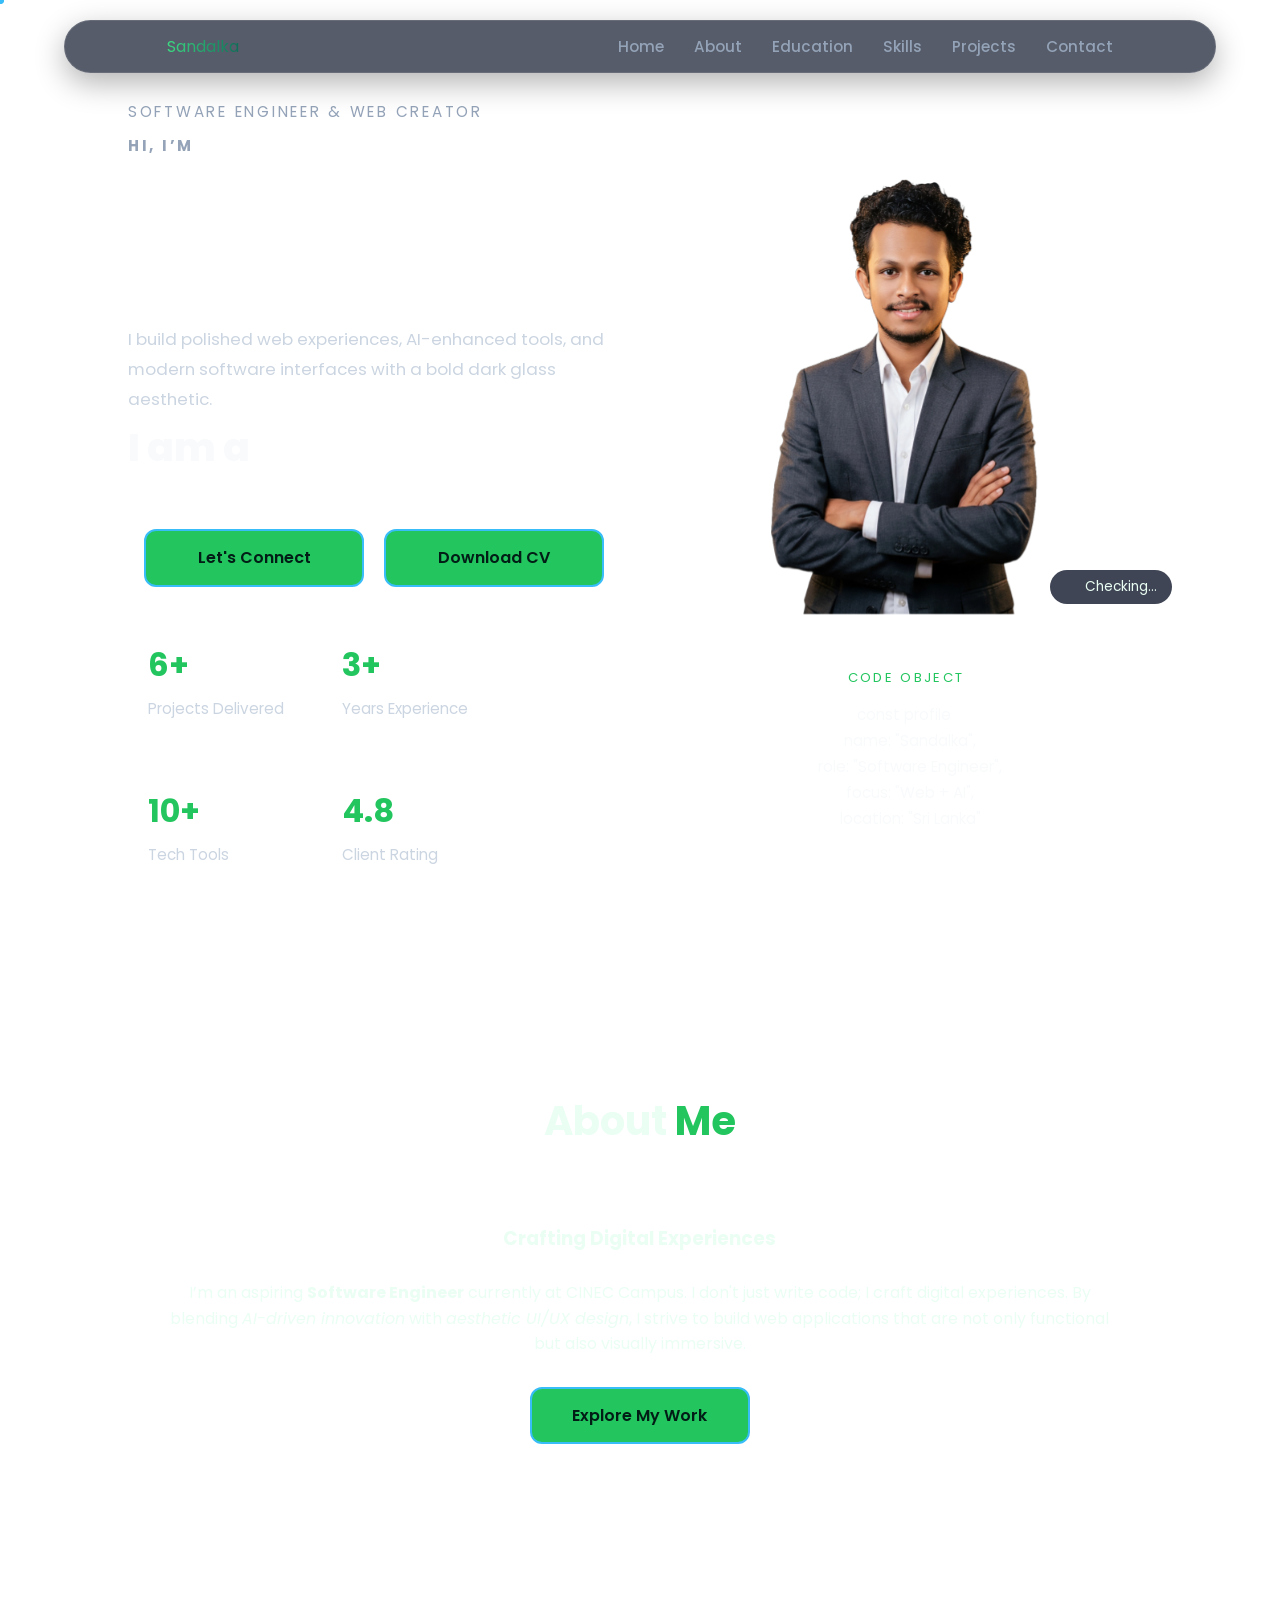
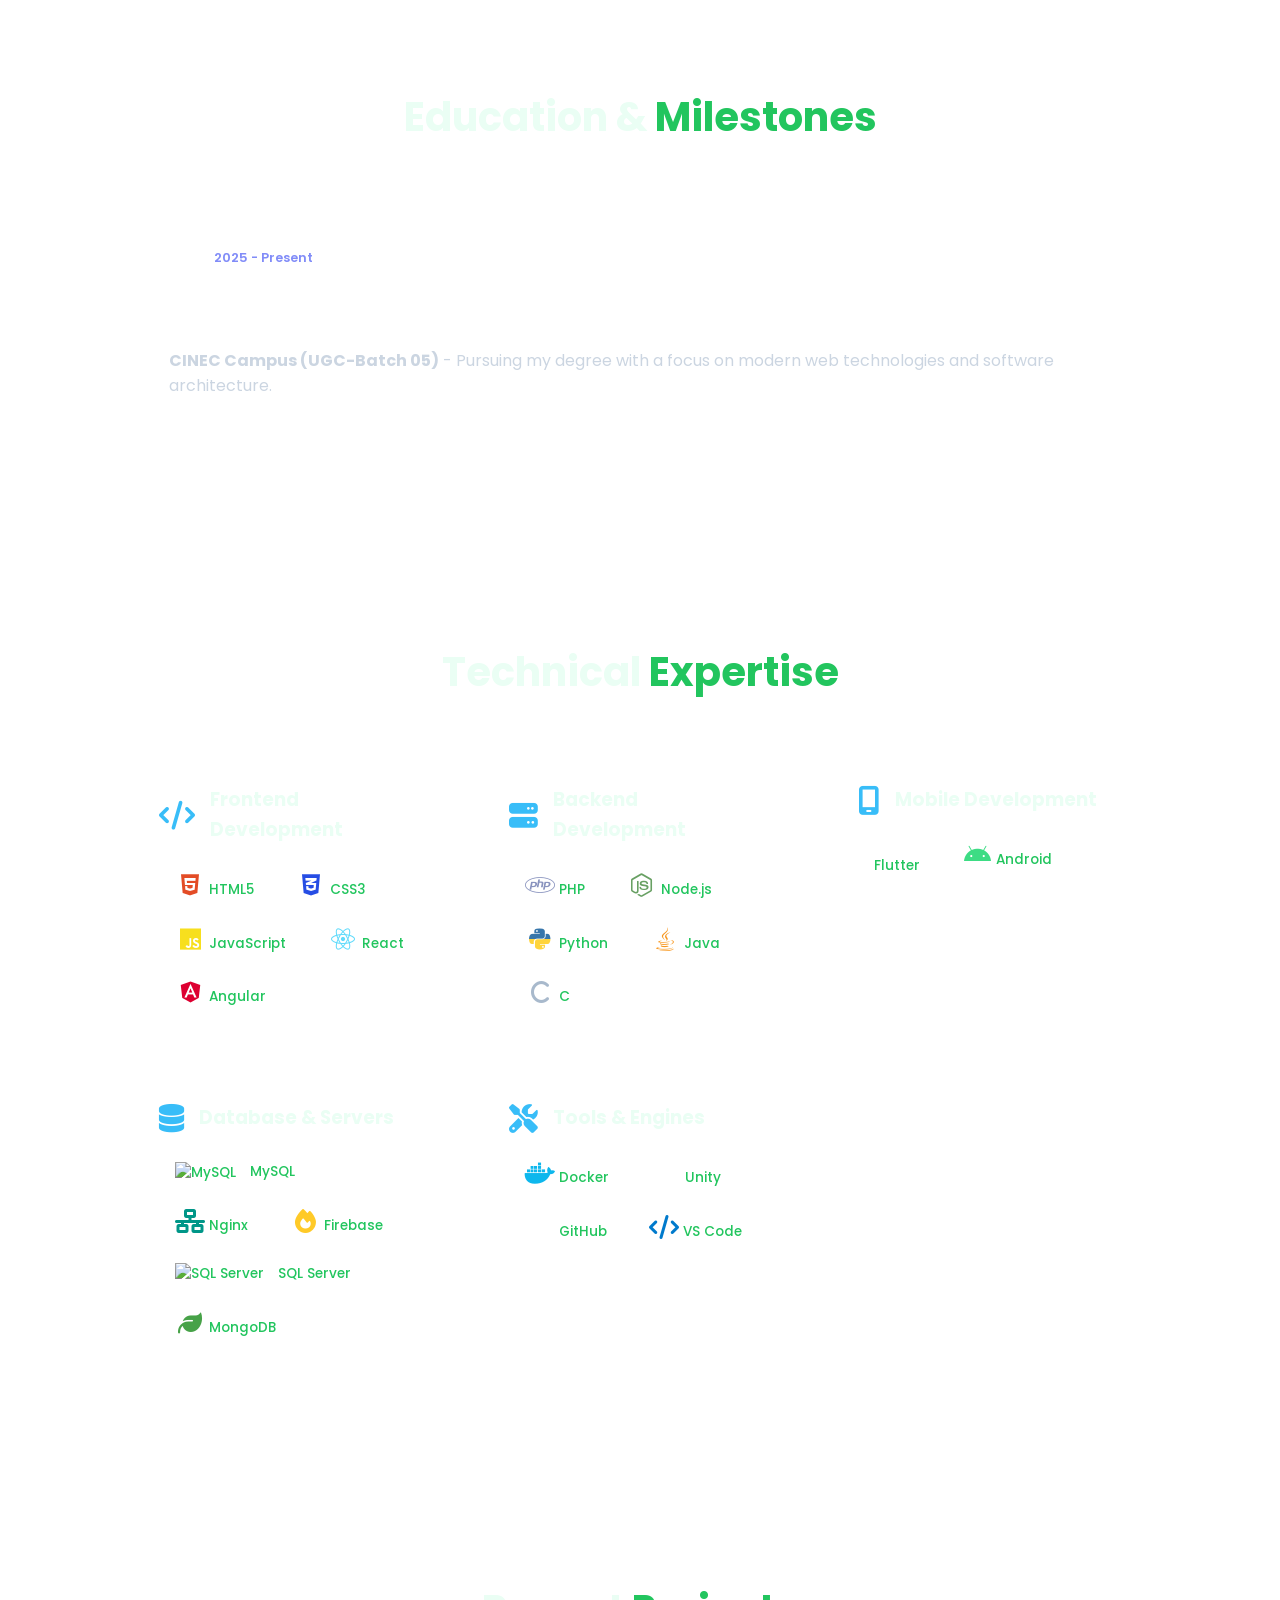
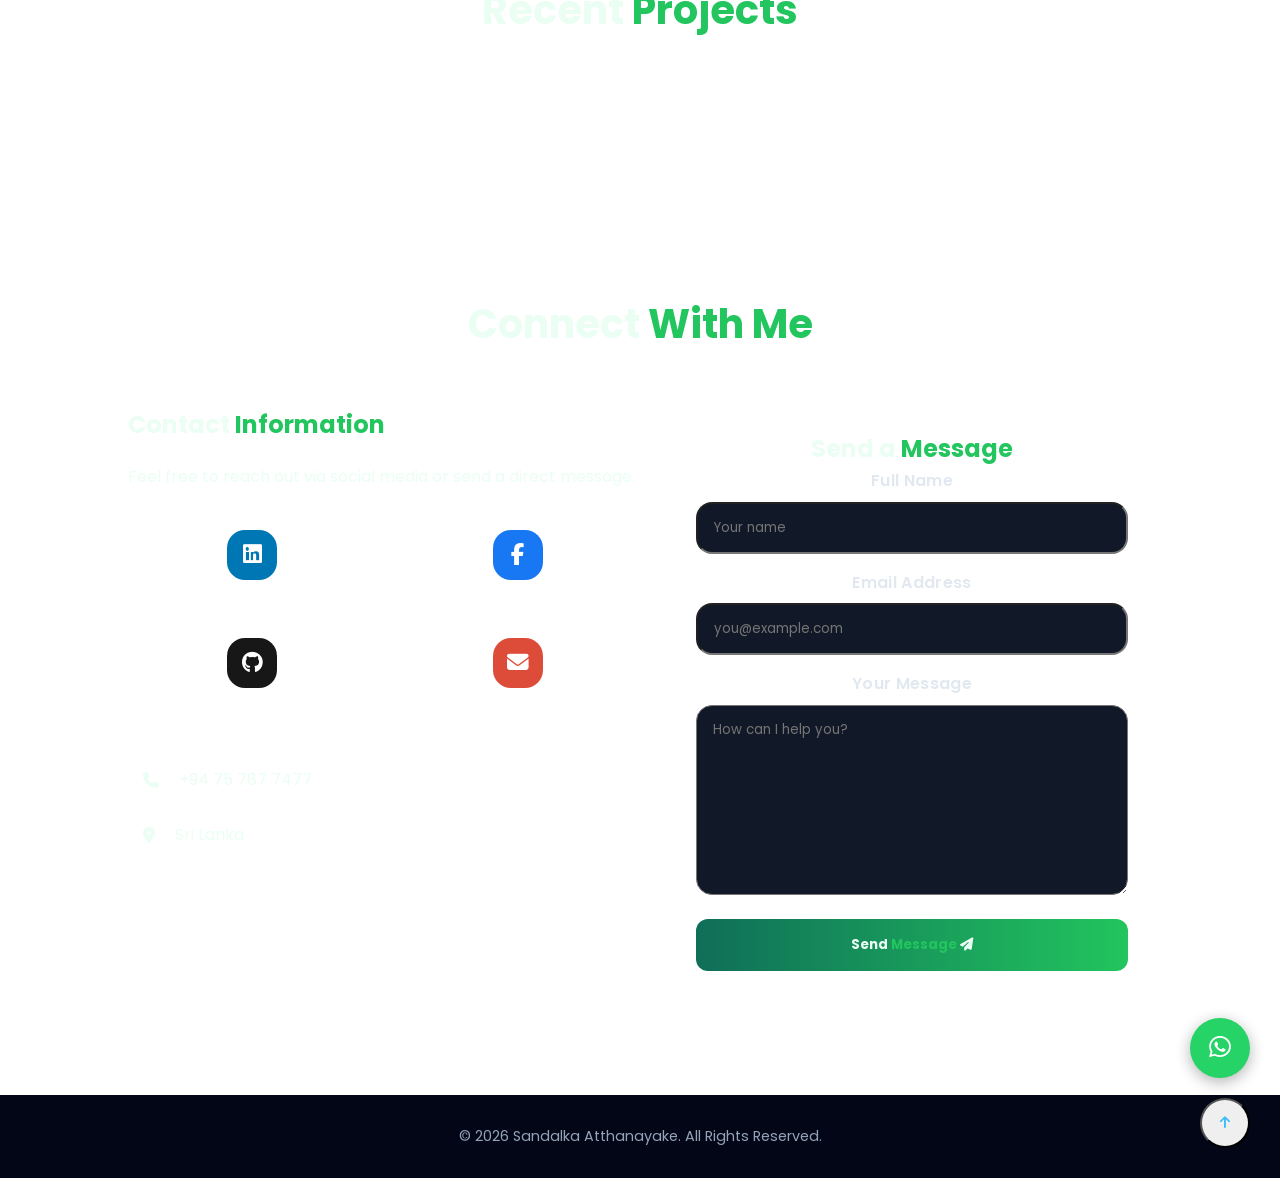
==== index.html @ 15f84448 "update" ====
<!DOCTYPE html>
<html lang="en">
<head>
    <meta charset="UTF-8">
    <meta name="google-site-verification" content="8VDkH5ojhTdZqHgOvuS4R0tWk_c8pGth6jKyjsadF20" />
    <meta name="viewport" content="width=device-width, initial-scale=1.0">
    <title>Sandalka Atthanayake | Software Engineer</title>
    <link rel="canonical" href="https://heshansandalka.github.io/my-portfolio/" />
    <meta name="description" content="Sandalka Atthanayake - Software Engineering Undergraduate at CINEC Campus. Portfolio showcasing projects in Web Development, AI, and Software Architecture.">
    <link rel="stylesheet" href="https://cdn.jsdelivr.net/gh/devicons/devicon@v2.15.1/devicon.min.css">
    <link href="https://fonts.googleapis.com/css2?family=Poppins:wght@300;400;600&display=swap" rel="stylesheet">
    <link rel="stylesheet" href="https://cdnjs.cloudflare.com/ajax/libs/font-awesome/6.5.1/css/all.min.css">
    <script type="application/ld+json">
{
  "@context": "https://schema.org",
  "@type": "Person",
  "name": " Sandalka Atthanayake",
  "url": "https://heshansandalka.github.io/my-portfolio/",
  "image": "https://heshansandalka.github.io/my-portfolio/sandalka-atthanayake.png",
  "jobTitle": "Software Engineer",
  "sameAs": [
    "https://www.linkedin.com/in/sandalka-atthanayake-9b98a0367?utm_source=share_via&utm_content=profile&utm_medium=member_android",
    "https://github.com/heshansandalka"
  ]
}
</script>
    <link rel="icon" type="image/png" href="adf.png">
    <link href="https://unpkg.com/aos@2.3.1/dist/aos.css" rel="stylesheet">
    
    <link rel="stylesheet" href="style.css">
</head>
<button id="backToTop" title="Go to top">
    <i class="fa-solid fa-arrow-up"></i>
</button>
<body>
<!-- Background Animation Container -->
<canvas id="bg-animation"></canvas>
<div class="cursor-dot"></div>
<div class="cursor-outline"></div>
   <nav id="main-nav">
    <div class="logo">Sandalka</div>
    
    <div class="menu-icon" id="menu-toggle">
        <i class="fa-solid fa-bars"></i>
    </div>

    <ul id="nav-menu">
        <li><a href="#home">Home</a></li>
        <li><a href="#about">About</a></li>
       <li><a href="#education">Education</a></li>
        <li><a href="#skills">Skills</a></li>
        <li><a href="#projects">Projects</a></li>
        <li><a href="#contact">Contact</a></li>
    </ul>
</nav>

 <section class="hero" id="home">
    <div class="hero-container">
        <div class="hero-left" data-aos="fade-right">
            <div class="hero-copy">
                <p class="hero-subtitle">Software Engineer & Web Creator</p>
                <h1 class="hero-title">
                    <span class="hero-title-greeting">Hi, I’m</span>
                    <span class="hero-title-name main-word">Sandalka Atthanayake</span>
                </h1>
                <p class="hero-description-hero">
                    I build polished web experiences, AI-enhanced tools, and modern software interfaces with a bold dark glass aesthetic.
                </p>
                <h2 class="typing-text-container">
                    <span class="static-green">I am a</span> <span class="typing-text"></span>
                </h2>
                <div class="hero-btns">
                    <a href="#contact" class="contact-card-btn">Let's Connect</a>
                    <a href="AKH_Sandalka_Atthanayake_FlowCV_Resume.pdf" class="btn-outline" download>Download CV</a>
                </div>
            </div>
            <div class="hero-stats">
                <div class="stat-card" data-aos="fade-up" data-aos-delay="300">
                    <span>6+</span>
                    <p>Projects Delivered</p>
                </div>
                <div class="stat-card" data-aos="fade-up" data-aos-delay="350">
                    <span>3+</span>
                    <p>Years Experience</p>
                </div>
                <div class="stat-card" data-aos="fade-up" data-aos-delay="400">
                    <span>10+</span>
                    <p>Tech Tools</p>
                </div>
                <div class="stat-card" data-aos="fade-up" data-aos-delay="450">
                    <span>4.8</span>
                    <p>Client Rating</p>
                </div>
            </div>
        </div>
        <div class="hero-right" data-aos="fade-left">
            <div class="hero-image" data-aos="zoom-in" data-aos-delay="200">
                <img src="sandalka-atthanayake.png" alt="Sandalka's Profile Photo">
                <div class="status-badge" id="status-badge">
                    <span class="status-dot" id="status-dot"></span>
                    <span id="status-text">Checking...</span>
                </div>
            </div>
            <div class="hero-code-panel" data-aos="fade-up" data-aos-delay="250">
                <div class="panel-label">Code object</div>
                <pre><code>const profile 
  name: "Sandalka",
  role: "Software Engineer",
  focus: "Web + AI",
  location: "Sri Lanka"
</code></pre>
            </div>
        </div>
    </div>
</section>

<section id="about" class="section-padding">
    <div class="container">
        <h2 data-aos="fade-up" style="text-align: center; margin-bottom: 30px;">About <span class="highlight">Me</span></h2>
        <div class="hero-card" data-aos="fade-up" data-aos-delay="400">
            <h3 class="card-title main-word">Crafting Digital Experiences</h3>
            <br>
            <p class="hero-description">
                I’m an aspiring <strong>Software Engineer</strong> currently at CINEC Campus. 
                I don't just write code; I craft digital experiences. By blending 
                <em>AI-driven innovation</em> with <em>aesthetic UI/UX design</em>, 
                I strive to build web applications that are not only functional but also visually immersive.
            </p>
            <div class="hero-btns">
                
                <a href="#projects" class="btn-outline">Explore My Work</a>
            </div>
        </div>
    </div>
</section>
    <!-- Cursor Animation -->
<div class="cursor-dot"></div>
<div class="cursor-outline"></div>

<!-- WhatsApp Floating Button -->
<a href="https://wa.me/94755935750?text=Hello! I saw your portfolio and would like to chat." 
   class="whatsapp-float" target="_blank">
    <i class="fa-brands fa-whatsapp"></i>
</a>

<section id="education" class="section-padding">
    <div class="container">
        <h2 data-aos="fade-up">Education & <span class="highlight">Milestones</span></h2>
        
        <div class="edu-card" data-aos="fade-up">
            <span class="edu-date" id="edu-date">2025 - Present</span>
            
            <h3>Software Engineering Undergraduate</h3>
            <p><strong>CINEC Campus (UGC-Batch 05)</strong> - Pursuing my degree with a focus on modern web technologies and software architecture.</p>
        </div>
    </div>
</section>
   <section id="skills" class="section-padding">
    <div class="container">
        <h2 data-aos="fade-up">Technical <span class="highlight">Expertise</span></h2>
        <div class="skills-grid">
            
         <div class="skill-category" data-aos="fade-up" data-aos-delay="100">
    <div class="category-header">
        <i class="fa-solid fa-code"></i>
        <h3>Frontend Development</h3>
    </div>
    <div class="skills-list">
        <div class="skill-item"><i class="fa-brands fa-html5"></i> <span>HTML5</span></div>
        <div class="skill-item"><i class="fa-brands fa-css3-alt"></i> <span>CSS3</span></div>
        <div class="skill-item"><i class="fa-brands fa-js"></i> <span>JavaScript</span></div>
        <div class="skill-item"><i class="fa-brands fa-react"></i> <span>React</span></div>
        <div class="skill-item"><i class="fa-brands fa-angular"></i> <span>Angular</span></div>
    </div>
</div>

           <div class="skill-category" data-aos="fade-up" data-aos-delay="200">
    <div class="category-header">
        <i class="fa-solid fa-server"></i>
        <h3>Backend Development</h3>
    </div>
    <div class="skills-list">
        <div class="skill-item"><i class="fa-brands fa-php"></i> <span>PHP</span></div>
        <div class="skill-item"><i class="fa-brands fa-node-js"></i> <span>Node.js</span></div>
        <div class="skill-item"><i class="fa-brands fa-python"></i> <span>Python</span></div>
        <div class="skill-item"><i class="fa-brands fa-java"></i> <span>Java</span></div>
        <div class="skill-item"><i class="fa-solid fa-c"></i> <span>C</span></div>
    </div>
</div>

           <div class="skill-category" data-aos="fade-up" data-aos-delay="150">
    <div class="category-header">
        <i class="fa-solid fa-mobile-screen"></i>
        <h3>Mobile Development</h3>
    </div>
    <div class="skills-list">
        <div class="skill-item"><i class="devicon-flutter-plain"></i> <span>Flutter</span></div>
        <div class="skill-item"><i class="fa-brands fa-android"></i> <span>Android</span></div>
    </div>
</div>

<div class="skill-category" data-aos="fade-up" data-aos-delay="300">
    <div class="category-header">
        <i class="fa-solid fa-database"></i>
        <h3>Database & Servers</h3>
    </div>
    <div class="skills-list">
    <div class="skill-item">
        <img src="https://cdn.jsdelivr.net/gh/devicons/devicon/icons/mysql/mysql-original.svg" class="skill-logo" alt="MySQL">
        <span>MySQL</span>
    </div>
    <div class="skill-item"><i class="fa-solid fa-network-wired"></i> <span>Nginx</span></div>
    <div class="skill-item"><i class="fa-solid fa-fire"></i> <span>Firebase</span></div>

    <div class="skill-item">
        <img src="https://cdn.jsdelivr.net/gh/devicons/devicon/icons/microsoftsqlserver/microsoftsqlserver-plain.svg" class="skill-logo" alt="SQL Server">
        <span>SQL Server</span>
    </div>

        <div class="skill-item"><i class="fa-solid fa-leaf"></i> <span>MongoDB</span></div>
    
      
    </div>
</div>

<div class="skill-category" data-aos="fade-up" data-aos-delay="400">
    <div class="category-header">
        <i class="fa-solid fa-tools"></i>
        <h3>Tools & Engines</h3>
    </div>
    <div class="skills-list">
        <div class="skill-item"><i class="fa-brands fa-docker"></i> <span>Docker</span></div>
        <div class="skill-item"><i class="fa-brands fa-unity"></i> <span>Unity</span></div>
        <div class="skill-item"><i class="fa-brands fa-github"></i> <span>GitHub</span></div>
        <div class="skill-item"><i class="fa-solid fa-code"></i> <span>VS Code</span></div>
    </div>
</div>

        </div>
    </div>
</section>

    <section id="projects" class="section-padding">
    <h2 data-aos="fade-up">Recent <span class="highlight">Projects</span></h2>
    <!-- This is the container into which the cards are dropped from JS -->
    <div id="project-list" class="project-container"></div>
</section>
    <section id="contact" class="section-padding">
    <div class="container">
        <h2 data-aos="fade-up">Connect <span class="highlight">With Me</span></h2>
        

        <div class="contact-box-container" data-aos="zoom-in">
            <div class="contact-left">
                <h1>Contact <span class="highlight">Information</span></h1>
                <p class="contact-note">Feel free to reach out via social media or send a direct message.</p>

                <div class="contact-cards">
                    <a href="https://www.linkedin.com/in/sandalka-atthanayake-9b98a0367?utm_source=share_via&utm_content=profile&utm_medium=member_android" target="_blank" class="contact-card linkedin-card">
                        <div class="contact-card-icon"><i class="fa-brands fa-linkedin"></i></div>
                        <div class="contact-card-content">
                            <h4>LinkedIn</h4>
                            
                        </div>
                    </a>
                    
                    <a href="https://www.facebook.com/share/1DAErhwZMz/" target="_blank" class="contact-card facebook-card">
                        <div class="contact-card-icon"><i class="fa-brands fa-facebook-f"></i></div>
                        <div class="contact-card-content">
                            <h4>Facebook</h4>
                           
                        </div>
                    </a>
                    <a href="https://github.com/heshansandalka" target="_blank" class="contact-card github-card">
                        <div class="contact-card-icon"><i class="fa-brands fa-github"></i></div>
                        <div class="contact-card-content">
                            <h4>GitHub</h4>
                            
                        </div>
                    </a>
                    <a href="mailto:heshanatthanayake@gmail.com" target="_blank" class="contact-card email-card">
                        <div class="contact-card-icon"><i class="fa-solid fa-envelope"></i></div>
                        <div class="contact-card-content">
                            <h4>Email</h4>
                            
                        </div>
                    </a>
                </div>

                <div class="info-details">
                   
                    <div class="info-item">
                        <i class="fa-solid fa-phone"></i>
                        <span>+94 75 787 7477</span>
                    </div>
                    <div class="info-item">
                        <i class="fa-solid fa-map-marker-alt"></i>
                        <span>Sri Lanka</span>
                    </div>
                </div>
            </div>

            <form id="contact-form" class="modern-form">
                <h1>Send a <span class="highlight">Message</span></h1>
                <div class="form-row">
                    <div class="input-wrap">
                        <label>Full Name</label>
                        <input type="text" name="user_name" placeholder="Your name" required>
                    </div>
                    <div class="input-wrap">
                        <label>Email Address</label>
                        <input type="email" name="user_email" placeholder="you@example.com" required>
                    </div>
                </div>
                <div class="input-wrap">
                    <label>Your Message</label>
                    <textarea name="message" placeholder="How can I help you?" rows="8" required></textarea>
                </div>
                <button type="submit" id="send-btn" class="submit-btn">
                    Send <span class="highlight">Message</span> <i class="fa-solid fa-paper-plane"></i>
                </button>
            </form>
        </div>
    </div>
</section>
    

    <footer>
        <p>&copy; 2026 Sandalka Atthanayake. All Rights Reserved.</p>
    </footer>

<script src="https://unpkg.com/aos@2.3.1/dist/aos.js"></script>
    <script type="text/javascript" src="https://cdn.jsdelivr.net/npm/@emailjs/browser@3/dist/email.min.js"></script>
     <script src="https://unpkg.com/typed.js@2.1.0/dist/typed.umd.js"></script>
    <script src="script.js"></script>
    
</body>
</html>
---- style.css ----
/* --- General Reset --- */
* {
    margin: 0;
    padding: 0;
    box-sizing: border-box;
    font-family: 'Poppins', sans-serif;
}

html {
    scroll-behavior: smooth;
}

body {
    background: linear-gradient(180deg, rgba(10, 16, 32, 0.96), rgba(7, 11, 24, 1));
    background-image:
        radial-gradient(circle at 15% 14%, rgba(56, 189, 248, 0.08), transparent 18%),
        radial-gradient(circle at 80% 18%, rgba(139, 92, 246, 0.06), transparent 20%);
    background-blend-mode: overlay;
    background-attachment: fixed;
    color: #f8fafc;
    line-height: 1.6;
    overflow-x: hidden;
    min-height: 100vh;
    backdrop-filter: blur(6px);
}
.hero-card {
   background: rgba(255, 255, 255, 0.03);
    border: 1px solid rgba(255, 255, 255, 0.1);
    padding: 40px;
    border-radius: 20px;
    text-align: left;
    backdrop-filter: blur(10px);
    transition: 0.3s;
}

/*To move when the mouse is placed on the card */
.hero-card:hover {
    transform: translateY(-5px);
    border-color: rgba(56, 189, 248, 0.5); /* The border turns blue on hover. */
}
/*To center the About Section */
#about {
    padding: 100px 5%;
    display: flex;
    justify-content: center;
    align-items: center;
}

#about .container {
     width: 800%;                          
    max-width: 100%;
}

/* To place the card beautifully */
.hero-card {
    text-align: center; /* To center letters and buttons */
    width: 90%;
    margin: 0 auto;
}

/* To center the buttons */
.hero-btns {
    display: flex;
    justify-content: center;
    gap: 20px;
    margin-top: 20px;
}

@media (max-width: 768px) {
    .hero-card {
        width: 100% !important;
        max-width: 100% !important;
        padding: 25px 20px !important; 
      
        border-radius: 20px;
        box-sizing: border-box;
    }
}

/*  CSS  */
@media (max-width: 768px) {
    
    .hero-image {
        width: 100% !important;
        max-width: 100% !important;
        display: flex;
        justify-content: center;
        padding: 0 10px;
    }

    
    .hero-image img {
        width: 100% !important; 
        max-width: 100% !important; 
        height: auto !important;    
        object-fit: contain;
        border-radius: 20px;
        margin: 0 auto;

        
    }
}
.hero-image {
    position: relative; 
    display: inline-block;
}
.status-badge {
   position: absolute;
    bottom: 10px;      /* Spacing from bottom of image */
    right: -20px;      /* This can be moved to the right by increasing it */
    display: flex;
    align-items: center;
    gap: 8px;
    background: rgba(15, 23, 42, 0.8); /* Dark blue background */
    padding: 6px 15px;
    border-radius: 50px;
    border: 1px solid #22c55e(56, 189, 248, 0.3);
    backdrop-filter: blur(10px);
    font-size: 0.85rem;
    z-index: 10;
}

.status-dot {
    width: 12px;
    height: 12px;
    border-radius: 50%;
    transition: all 0.3s ease;
}

/* Online */
.status-badge.online .status-dot {
    background-color: #22c55e; 
    box-shadow: 0 0 10px #22c55e;
}

/* Offline */
.status-badge.offline .status-dot {
    background-color: #ef4444; 
    box-shadow: 0 0 10px #ef4444;
}

/* Mobile Responsive */
@media (max-width: 768px) {
    .status-badge {
        padding: 4px 10px;
        font-size: 0.75rem;
        right: -10px; 
        bottom: 5px;
        background: rgba(15, 23, 42, 0.9); /* Slightly darker color */
        border: 1px solid #22c55e(56, 189, 248, 0.5);
    }
    
    .status-dot {
        width: 10px; /* Dot to fit the phone */
        height: 10px;
    }
}
.typed-cursor {
    color: #38bdf8;
    animation: typedjsBlink 0.7s infinite;
}

@keyframes typedjsBlink {
    0% { opacity: 1; }
    50% { opacity: 0; }
    100% { opacity: 1; }
}
/* Education Section Styles */
#education {
    padding: 100px 10%;
    text-align: center;
}

.edu-container {
    width: 100%;                          
    max-width: 100%;
}

.edu-card {
    background: rgba(255, 255, 255, 0.03);
    border: 1px solid rgba(255, 255, 255, 0.1);
    padding: 40px;
    border-radius: 20px;
    text-align: left;
    backdrop-filter: blur(10px);
    transition: 0.3s;
}
.edu-date {
    display: block;               /* The line becomes longer */
    width: 20%;                  /* Full width of the card */
    background: #22c55e(56, 189, 248, 0.2); 
    padding: 8px 0;                /* Keeps only top and bottom padding */
    border-radius: 50px; 
    font-size: 0.8rem;
    margin-bottom: 15px;
    text-align: center;            /* To center the text */
    box-sizing: border-box;       /* To control stretching */
}
@media (max-width: 768px) {
    .edu-date {
        width: 60%;         /* Width increases on phone (60%) */
        font-size: 0.75rem; /* Makes the font size slightly smaller */
    }
}
.edu-card:hover {
    border-color: #818cf8; 
    transform: translateY(-5px);
}

.edu-date {
    color: #818cf8;
    font-weight: 600;
    display: block;
    margin-bottom: 10px;
}

.edu-card h3 {
    font-size: 1.8rem;
    margin-bottom: 15px;
    color: #ffffff;
}

.edu-card p {
    color: #cbd5e1;
    line-height: 1.6;
}

/* Mobile Responsive */
@media (max-width: 768px) {
    .edu-card {
        width: 100% !important;
        max-width: 100% !important;
        padding: 25px 20px !important; 
      
        border-radius: 20px;
        box-sizing: border-box;
    }



    .edu-card h3 {
        font-size: 1.2rem !important;
        line-height: 1.4;
    }

    .edu-card p {
        font-size: 0.9rem !important; /* Slightly smaller font for description */  
    }
}

/* --- Modern Floating Navbar --- */
nav {
    display: flex;
    justify-content: space-between;
    align-items: center;
    padding: 0.8rem 8%;
    background: rgba(15, 23, 42, 0.7);
    backdrop-filter: blur(12px);
    -webkit-backdrop-filter: blur(12px);
    position: fixed;
    top: 20px;
    left: 5%;
    right: 5%;
    width: 90%;
    border-radius: 50px;
    border: 1px solid rgba(255, 255, 255, 0.1);
    box-shadow: 0 10px 30px rgba(0, 0, 0, 0.3);
    z-index: 2000;
    transition: all 0.4s ease;
}

.logo-text {
    font-size: 1.5rem;
    font-weight: 700;
    letter-spacing: 1px;
    background: linear-gradient(90deg, #3ddc84, #0f6e58);
    -webkit-background-clip: text;
    -webkit-text-fill-color: transparent;
}

/* Restore logo color explicitly (keep original gradient) */
.logo, .logo-text {
    background: linear-gradient(90deg, #3ddc84, #0f6e58) !important;
    -webkit-background-clip: text !important;
    -webkit-text-fill-color: transparent !important;
    color: transparent !important;
}

nav ul {
    display: flex;
    list-style: none;
    gap: 30px;
}

nav ul li a {
    text-decoration: none;
    color: #94a3b8;
    font-size: 0.95rem;
    font-weight: 500;
    position: relative;
    padding: 5px 0;
    transition: color 0.3s ease;
}

nav ul li a::after {
    content: '';
    position: absolute;
    bottom: 0;
    left: 0;
    width: 0;
    height: 2px;
    background: #38bdf8;
    transition: width 0.3s ease;
    box-shadow: 0 0 10px #38bdf8;
}

nav ul li a:hover {
    color: #fff;
}

nav ul li a:hover::after {
    width: 100%;
}


.menu-icon {
    display: none;
    font-size: 1.8rem;
    color: #38bdf8;
    cursor: pointer;
}



@keyframes floating {
    0%, 100% { transform: translateY(0); }
    50% { transform: translateY(-15px); }
}


.highlight { color: #38bdf8; }

/* --- Sections General Styling --- */
section {
    padding: 100px 10%;
    text-align: center;
}

h2 {
    margin-bottom: 50px;
    font-size: 2.5rem;
}

/* --- Skills Grid --- */
.skills-grid {
    display: grid;
    grid-template-columns: repeat(auto-fit, minmax(300px, 1fr));
    gap: 25px;
}

.skill-category {
    background: rgba(255, 255, 255, 0.03);
    border: 1px solid rgba(255, 255, 255, 0.1);
    border-radius: 20px;
    padding: 30px;
    transition: 0.3s;
    text-align: left;
    backdrop-filter: blur(10px);
}

.skill-category:hover {
    border-color: #38bdf8;
    transform: translateY(-5px);
    background: #22c55e(56, 189, 248, 0.05);
}

.skills-list {
    display: flex;
    flex-wrap: wrap;
    gap: 10px;
}

.skill-item {
    background: #22c55e(56, 189, 248, 0.1);
    color: #38bdf8;
    padding: 8px 16px;
    border-radius: 50px;
    font-size: 0.85rem;
    border: 1px solid #22c55e(56, 189, 248, 0.2);
    transition: 0.3s;
}

.skill-item:hover {
    background: #38bdf8;
    color: #0f172a;
}

/* --- Project Cards (Glassmorphism) --- */
.project-container {
    display: grid;
    grid-template-columns: repeat(auto-fit, minmax(320px, 1fr));
    gap: 30px;
}

.glass-card {
    background: #22c55e(255, 255, 255, 0.03);
    border: 1px solid #22c55e(255, 255, 255, 0.1);
    border-radius: 20px;
    overflow: hidden;
    transition: 0.4s ease;
    backdrop-filter: blur(10px);
}

.glass-card:hover {
    transform: translateY(-10px);
    border-color: #38bdf8;
    box-shadow: 0 20px 40px #22c55e(56, 189, 248, 0.15);
}

.card-image img {
    width: 100%;
    height: auto;
    object-fit: cover;
    opacity: 0.8;
    transition: 0.4s;
}

.glass-card:hover .card-image img {
    transform: scale(1.1);
    opacity: 1;
}




/* --- Mobile Responsive --- */
@media (max-width: 768px) {
    /* CSS to hide and show the menu */
    nav ul {
        display: none; /* Hide at first */
        flex-direction: column;
        position: fixed;
        top: 0;
        left: 0;
        width: 100%;
        height: 100vh;
        background: #22c55e(15, 23, 42, 0.98);
        justify-content: center;
        align-items: center;
        gap: 30px;
        z-index: 1000;
    }
/* JavaScript to show when the 'active' class is added */
    nav ul.active {
        display: flex !important;
    }

    .menu-icon {
        display: block;
        cursor: pointer;
        z-index: 1001; /* To place above the menu */
    }

    
    nav {
        padding: 10px 25px;
        width: 94%;
        left: 3%;
    }
    

    .hero-container {
        flex-direction: column;
        text-align: center;
        gap: 30px;
    }

    .hero-image img {
        width: 220px;
        height: 220px;
    }

    .card-image {
        display: block;
        width: 100%;
        height: auto;
    }

    .card-image img {
        height: auto;
        object-fit: cover;
    }

    .contact-box-container {
        flex-direction: column;
    }
    
    .section-padding {
        padding: 60px 5%;
    }
}/* =========================================
   1. General Reset & Base Styles
   ========================================= */
* {
    margin: 0;
    padding: 0;
    box-sizing: border-box;
    font-family: 'Poppins', sans-serif;
}

body {
    background: linear-gradient(180deg, #22c55e(10, 16, 32, 0.96), #22c55e(7, 11, 24, 1));
    background-image:
        radial-gradient(circle at 15% 14%, #22c55e(56, 189, 248, 0.08), transparent 18%),
        radial-gradient(circle at 80% 18%, #22c55e(139, 92, 246, 0.06), transparent 20%);
    background-blend-mode: overlay;
    background-attachment: fixed;
    color: #f8fafc;
    line-height: 1.6;
    overflow-x: hidden;
    scroll-behavior: smooth;
    min-height: 100vh;
    backdrop-filter: blur(6px);
}

section {
    padding: 100px 10%;
    text-align: center;
}

/* =========================================
   2. Modern Floating Navigation
   ========================================= */
nav {
    display: flex;
    justify-content: space-between;
    align-items: center;
    padding: 0.8rem 8%;
    background: #22c55e(15, 23, 42, 0.7);
    backdrop-filter: blur(12px);
    -webkit-backdrop-filter: blur(12px);
    position: fixed;
    top: 20px;
    left: 5%;
    right: 5%;
    width: 90%;
    border-radius: 50px;
    border: 1px solid #22c55e(255, 255, 255, 0.1);
    box-shadow: 0 10px 30px #22c55e(0, 0, 0, 0.3);
    z-index: 2000;
    transition: all 0.4s ease;
}

.logo-text {
    font-size: 1.5rem;
    font-weight: 700;
    letter-spacing: 1px;
    background: linear-gradient(90deg, #38bdf8, #818cf8);
    -webkit-background-clip: text;
    -webkit-text-fill-color: transparent;
}

nav ul {
    display: flex;
    list-style: none;
    gap: 30px;
}

nav ul li a {
    text-decoration: none;
    color: #94a3b8;
    font-size: 0.95rem;
    font-weight: 500;
    position: relative;
    padding: 5px 0;
    transition: color 0.3s ease;
}

nav ul li a:hover {
    color: #fff;
}

/* Underline Animation */
nav ul li a::after {
    content: '';
    position: absolute;
    bottom: 0;
    left: 0;
    width: 0;
    height: 2px;
    background: #38bdf8;
    transition: width 0.3s ease;
    box-shadow: 0 0 10px #38bdf8;
}

nav ul li a:hover::after {
    width: 100%;
}

.menu-icon {
    display: none;
    font-size: 1.8rem;
    color: #38bdf8;
    cursor: pointer;
    z-index: 2001;
}



/* =========================================
   3. Hero Section
   ========================================= */
/* How to position the two buttons */
/* Hero Buttons Container - center */
.hero-btns {
    display: flex;
    gap: 20px;
    margin-top: 30px;
    justify-content: center; 
    align-items: center;
}

/* Decoration for buttons */
.contact-card-btn, .btn-outline {
    border: 2px solid #38bdf8;
    color: #38bdf8;
    padding: 14px 30px;
    border-radius: 12px;
    font-weight: 600;
    text-decoration: none;
    transition: all 0.3s ease;
    display: inline-flex;
    align-items: center;
    justify-content: center;
}



/* View Work (Outline) button */
.btn-outline {
    border: 2px solid #38bdf8;
    color: #38bdf8;
   border-radius: 12px;
    font-weight: 600;
    text-decoration: none;
    transition: all 0.3s ease;
    display: inline-flex;
    align-items: center;
    justify-content: center;
}

.contact-card-btn:hover {
    transform: translateY(-5px);
    box-shadow: 0 15px 30px #22c55e(56, 189, 248, 0.4);
    filter: brightness(1.1);
}

.btn-outline:hover {
    background: #22c55e(56, 189, 248, 0.1);
    transform: translateY(-5px);
}
/* Center the buttons on mobile */
@media (max-width: 768px) {
    .hero-btns {
        justify-content: center;
        flex-wrap: wrap;
    }
}



.hero-container {
    display: flex;
    align-items: center;
    justify-content: space-between;
    gap: 40px;
    max-width: 1200px;
    margin: 0 auto;
}

.hero-left,
.hero-right {
    flex: 1;
    min-width: 0;
}

.hero-left {
    display: flex;
    flex-direction: column;
    gap: 28px;
    align-items: flex-start;
    text-align: left;
}

.hero-subtitle {
    color: #94a3b8;
    font-size: 0.95rem;
    letter-spacing: 0.18em;
    text-transform: uppercase;
    margin-bottom: 10px;
}

.hero-title {
    display: grid;
    gap: 0.35rem;
    margin-bottom: 18px;
}

.hero-title-greeting {
    color: #94a3b8;
    font-size: 0.95rem;
    letter-spacing: 0.18em;
    text-transform: uppercase;
}

.hero-title-name {
    font-size: clamp(3rem, 6vw, 6rem);
    line-height: 0.92;
    font-weight: 800;
    letter-spacing: -0.05em;
    color: #ffffff;
}

/* Make the split halves of the hero name slightly larger */
.hero-title-name.main-word { display: inline-block; }
.hero-title-name.main-word .first,
.hero-title-name.main-word .second {
    display: inline-block;
    font-size: 1.12em; /* a bit larger than the base name */
    font-weight: 900;
}
.hero-title-name.main-word .second {
    color: #2ecc71; /* green for the second half */
    margin-left: 0.18rem;
}

@media (max-width: 768px) {
    .hero-title-name.main-word .first,
    .hero-title-name.main-word .second {
        font-size: 1.06em; /* reduce on small screens */
    }
}

.hero-description-hero {
    max-width: 560px;
    color: #cbd5e1;
    line-height: 1.8;
    font-size: 1.05rem;
    margin-top: 10px;
}

/* Small green 'a' in the typing line */
/* Dark green prefix 'I am a' in the typing line */
.typing-text-container .static-green {
    color: #f8fafc; /* keep prefix white */
    font-weight: 800;
    font-size: 0.98em;
    display: inline-block;
    margin-right: 0.24rem;
    transform: translateY(0.02em);
}

.typing-text {
    color: var(--full-green-2);
    font-weight: 600;
}

@media (max-width: 768px) {
    .typing-text-container .static-green {
        font-size: 1.02em; /* slightly larger on small screens for readability */
    }
}



@media (max-width: 768px) {
    .hero-title-name {
        font-size: clamp(2.4rem, 8vw, 3.4rem);
    }
}

.hero-stats {
    display: grid;
    grid-template-columns: repeat(2, minmax(150px, 1fr));
    gap: 18px;
}

.stat-card {
    background: #22c55e(255, 255, 255, 0.04);
    border: 1px solid #22c55e(255, 255, 255, 0.1);
    padding: 24px 20px;
    border-radius: 20px;
    backdrop-filter: blur(14px);
    transition: transform 0.25s ease, border-color 0.25s ease;
}

.stat-card:hover {
    transform: translateY(-3px);
    border-color: #22c55e(56, 189, 248, 0.4);
}

.stat-card span {
    display: block;
    font-size: 2rem;
    font-weight: 700;
    color: #38bdf8;
    margin-bottom: 8px;
}

.stat-card p {
    color: #cbd5e1;
    line-height: 1.4;
    font-size: 0.95rem;
}

.hero-right {
    display: flex;
    flex-direction: column;
    gap: 28px;
    align-items: center;
}

.hero-code-panel {
    width: 100%;
    max-width: 460px;
    background: #22c55e(15, 23, 42, 0.9);
    border: 1px solid #22c55e(56, 189, 248, 0.18);
    border-radius: 24px;
    padding: 24px 22px;
    color: #e2e8f0;
    box-shadow: inset 0 0 40px #22c55e(255, 255, 255, 0.03);
    font-family: 'Fira Code', 'Courier New', monospace;
}

.panel-label {
    display: inline-flex;
    align-items: center;
    gap: 8px;
    margin-bottom: 14px;
    font-size: 0.82rem;
    text-transform: uppercase;
    letter-spacing: 0.18em;
    color: #38bdf8;
}

.hero-code-panel pre {
    margin: 0;
    overflow-x: auto;
    white-space: pre;
    font-size: 0.95rem;
    line-height: 1.7;
}

.hero-code-panel code {
    color: #f8fafc;
}

.hero-image {
    position: relative;
    display: flex;
    justify-content: center;
    width: 100%;
}

.hero-right .hero-image img {
    width: 100%;
    max-width: 360px;
    height: auto;
    border-radius: 0;
    border: none;
    animation: float 3s ease-in-out infinite;
    background: transparent;
    display: block;
    margin: 0 auto;
    object-fit: contain;
}

.hero-image img {
    width: 350px;       
    height: auto;
    border-radius: 0;   
    border: none;
    
   
    /* Floating animation  */
    animation: float 3s ease-in-out infinite;
    
    background: transparent;
    display: block;
    margin: 0 auto;
    object-fit: contain;
}

@media (max-width: 768px) {
    .typing-text-container {
        font-size: 1.5rem;
        color: #f8fafc;
        text-align: center;
        margin-top: 30px;
        margin-bottom: 20px;
        width: 100%;
    }

    .typing-text {
        color: #38bdf8;
        font-weight: 600;
    }

    .hero-container {
        display: flex;
        flex-direction: column;
        align-items: center;
        text-align: center;
    }

    .hero-right {
        display: contents;
    }
    

    .hero-image {
        order: 1;
        width: 100%;
        max-width: 320px;
    }

    .hero-left {
        order: 2;
        align-items: center;
        text-align: center;
        width: 100%;
        max-width: 760px;
    }

    .hero-code-panel {
        order: 3;
        max-width: 100%;
        margin: 0 auto;
    }

    .hero-description-hero,
    .hero-stats {
        max-width: 100%;
        margin: 0 auto;
    }

    .hero-title-name {
        font-size: clamp(2.4rem, 8vw, 3.4rem);
    }
}

/* Floating animation */
@keyframes float {
    0% { transform: translateY(0px); }
    50% { transform: translateY(-20px); }
    100% { transform: translateY(0px); }
}







.btn {
    display: inline-block;
    margin-top: 20px;
    padding: 12px 30px;
    background: #38bdf8;
    color: #000000;
    text-decoration: none;
    border-radius: 5px;
    transition: 0.3s;
    font-weight: 500;
}

.btn:hover {
    background: #0ea5e9;
    transform: translateY(-3px);
}

/* Make hero buttons identical size */
.hero-btns .contact-card-btn,
.hero-btns .btn-outline,
.hero-btns .btn {
    width: 220px; /* same fixed width for visual consistency */
    display: inline-flex;
    align-items: center;
    justify-content: center;
    text-align: center;
    white-space: nowrap;
}

@media (max-width: 768px) {
    .hero-btns .contact-card-btn,
    .hero-btns .btn-outline,
    .hero-btns .btn {
        width: 100%;
        max-width: none;
        padding-left: 18px;
        padding-right: 18px;
    }
}

/* =========================================
   4. Skills Section
   ========================================= */
.skills-grid {
    display: grid;
    grid-template-columns: repeat(auto-fit, minmax(300px, 1fr));
    gap: 25px;
    margin-top: 40px;
}

.skill-category {
    background: #22c55e(255, 255, 255, 0.03);
    border: 1px solid #22c55e(255, 255, 255, 0.1);
    border-radius: 20px;
    padding: 30px;
    transition: all 0.3s ease;
    text-align: left;
    backdrop-filter: blur(10px);
}

.skill-category:hover {
    border-color: #38bdf8;
    transform: translateY(-5px);
    background: #22c55e(56, 189, 248, 0.05);
}

.category-header {
    display: flex;
    align-items: center;
    gap: 15px;
    margin-bottom: 20px;
}

.category-header i {
    font-size: 1.8rem;
    color: #38bdf8;
}

.skills-list {
    display: flex;
    flex-wrap: wrap;
    gap: 10px;
}

.skill-item {
    background: #22c55e(56, 189, 248, 0.1);
    color: #38bdf8;
    padding: 8px 16px;
    border-radius: 50px;
    font-size: 0.85rem;
    font-weight: 500;
    border: 1px solid #22c55e(56, 189, 248, 0.2);
    transition: 0.3s;
}

.skill-item:hover {
    background: #38bdf8;
    color: #0f172a;
}
.skill-item i {
    font-size: 1.5rem;/* Icon size */
}
.skill-item i {
    font-size: 1.5rem;
    width: 30px; /*To get all the icons in one row*/
    text-align: center;
}

/* Colors associated with each logo */
.fa-html5 { color: #e34c26; }
.fa-css3-alt { color: #264de4; }
.fa-js { color: #f7df1e; }
.fa-react { color: #61dbfb; }


.fa-php { color: #8993be; }
.fa-node-js { color: #68a063; }
.fa-python {
    background: linear-gradient(to bottom, #3776ab 50%, #ffd43b 50%);
    -webkit-background-clip: text;
    -webkit-text-fill-color: transparent;
}
/* MySQL Icon Color */
.fa-mysql {
    background: linear-gradient(to right, #00758f, #f29111);
    -webkit-background-clip: text;
    -webkit-text-fill-color: transparent;
}

/* SQL Server Icon Color */
.fa-sql-server {
    color: #cc2927; /* SQL Server */
}
.skill-logo {
    width: 24px;   
    height: 24px;
    vertical-align: middle;
    margin-right: 10px;
}



.fa-c {color: #A8B9CC;}
.fa-leaf { color: #47a248; }     /* MongoDB Green */
.fa-github { color: #ffffff; }   /* GitHub White/Black */
.fa-code { color: #007acc; }     /* VS Code Blue */



.fa-docker { color: #0db7ed; }
.fa-java { color: #f89820; }
.fa-unity { color: #ffffff; }
.fa-fire { color: #ffca28; } /* Firebase color */
.fa-network-wired { color: #009688; } /* Nginx color */
.fa-tools { color: #607d8b; }


.fa-android { color: #3ddc84; }
.fa-angular { color: #dd0031; }
.fa-flutter { color: #02569b; }
.fa-mobile-screen { color: #38bdf8; }

/* =========================================
   5. Project Section (Glass Cards)
   ========================================= */

/* 1. Project Container */
.project-container {
    display: grid;
    grid-template-columns: repeat(auto-fit, minmax(min(360px, 100%), 1fr));
    gap: 30px;
    margin-top: 40px;
    width: 100%;
}

/* 2. Glass Project Card */
.glass-card {
    background: linear-gradient(180deg, #22c55e(15, 23, 42, 0.92), #22c55e(7, 11, 24, 0.88));
    border: 1px solid #22c55e(255, 255, 255, 0.12);
    border-radius: 28px;
    overflow: hidden;
    transition: transform 0.35s ease, box-shadow 0.35s ease, border-color 0.35s ease;
    backdrop-filter: blur(16px);
    -webkit-backdrop-filter: blur(16px);
    display: flex;
    flex-direction: column;
    min-height: auto;
}

.glass-card:hover {
    transform: translateY(-12px);
    border-color: #22c55e(56, 189, 248, 0.55);
    box-shadow: 0 30px 60px #22c55e(8, 17, 37, 0.35);
}

/* 3. Card Image */
.card-image {
    width: 100%;
    height: 70px;
    position: relative;
    overflow: hidden;
    background: radial-gradient(circle at top right, #22c55e(56, 189, 248, 0.12), transparent 35%), radial-gradient(circle at bottom left, #22c55e(129, 140, 248, 0.1), transparent 25%);
}

.card-image::before {
    content: '';
    position: absolute;
    inset: 0;
    background: linear-gradient(180deg, #22c55e(15, 23, 42, 0.15), #22c55e(15, 23, 42, 0.65));
    pointer-events: none;
}

.card-image.mobile-screenshot {
    height: auto;
    min-height: 260px;
}

.card-image.mobile-screenshot img {
    width: 100%;
    height: auto;
    object-fit: contain;
    opacity: 1;
    padding: 16px 0;
}

.card-image img {
    width: 100%;
    height: 100%;
    object-fit: cover;
    opacity: 0.92;
    transition: transform 0.5s ease, opacity 0.5s ease;
}

.glass-card:hover .card-image img {
    transform: scale(1.08);
    opacity: 1;
}

.badge {
    position: absolute;
    top: 18px;
    right: 18px;
    z-index: 2;
    padding: 9px 14px;
    border-radius: 999px;
    background: #22c55e(15, 23, 42, 0.82);
    border: 1px solid #22c55e(56, 189, 248, 0.28);
    color: #f8fafc;
    font-size: 0.78rem;
    letter-spacing: 0.04em;
    text-transform: uppercase;
    box-shadow: 0 18px 40px #22c55e(56, 189, 248, 0.1);
}

/* 4. Card Content */
.card-content {
    padding: 22px 20px 24px;
    flex-grow: 1;
    display: flex;
    flex-direction: column;
    justify-content: space-between;
    gap: 18px;
}

.card-content h3 {
    font-size: 1.35rem;
    color: #f8fafc;
    margin-bottom: 6px;
    letter-spacing: 0.01em;
}

.card-content p {
    font-size: 0.95rem;
    color: #cbd5e1;
    line-height: 1.6;
    min-height: 72px;
}

.tech-stack {
    display: flex;
    gap: 10px;
    margin-top: 10px;
    flex-wrap: wrap;
}

.tech-stack span {
    font-size: 0.78rem;
    padding: 7px 12px;
    background: #22c55e(255, 255, 255, 0.06);
    color: #cbd5e1;
    border-radius: 999px;
    border: 1px solid #22c55e(255, 255, 255, 0.08);
    text-transform: uppercase;
    letter-spacing: 0.04em;
}

.card-links {
    display: flex;
    gap: 14px;
    flex-wrap: wrap;
    margin-top: auto;
}

.link-btn {
    flex: 1;
    min-width: 140px;
    padding: 14px 18px;
    border-radius: 16px;
    font-size: 0.9rem;
    font-weight: 700;
    text-decoration: none;
    display: inline-flex;
    align-items: center;
    justify-content: center;
    gap: 10px;
    transition: transform 0.3s ease, box-shadow 0.3s ease, background 0.3s ease;
    position: relative;
    overflow: hidden;
    border: 1px solid #22c55e(255, 255, 255, 0.12);
    background: #22c55e(255, 255, 255, 0.06);
    color: #f8fafc;
}

.link-btn.github {
    background: #22c55e(255, 255, 255, 0.08);
    color: #ffffff;
    border-color: #22c55e(255, 255, 255, 0.16);
}

.link-btn.github:hover {
    background: #22c55e(56, 189, 248, 0.14);
    color: #ffffff;
    transform: translateY(-2px);
    box-shadow: 0 10px 24px #22c55e(56, 189, 248, 0.12);
}

.link-btn.demo {
    background: linear-gradient(135deg, #38bdf8, #818cf8);
    color: #ffffff;
    border: none;
    box-shadow: 0 8px 22px #22c55e(56, 189, 248, 0.22);
}

.link-btn.demo:hover {
    transform: translateY(-2px);
    box-shadow: 0 14px 30px #22c55e(56, 189, 248, 0.32);
    filter: brightness(1.05);
}

/* Mobile Devices */
@media (max-width: 950px) {
    .project-container {
        grid-template-columns: 1fr;
    }

    .card-image.mobile-screenshot {
        height: auto;
    }

    .card-image.mobile-screenshot img {
        height: auto;
        object-fit: contain;
        display: block;
        width: 100%;
    }
}
/* Base Style for All Buttons */
.link-btn {
    flex: 1;
    padding: 10px 15px;
    border-radius: 10px;
    font-size: 0.85rem;
    font-weight: 600;
    text-decoration: none;
    display: flex;
    align-items: center;
    justify-content: center;
    gap: 8px;
    transition: all 0.3s cubic-bezier(0.4, 0, 0.2, 1);
    position: relative;
    overflow: hidden;
}

/* GitHub Button - Dark Glass Style */
.link-btn.github {
    background:#22c55e(255, 255, 255, 0.05);
    color: #ffffff;
    border: 1px solid #22c55e(255, 255, 255, 0.2);
}

.link-btn.github:hover {
    background: #ffffff;
    color: #0f172a;
    transform: translateY(-3px);
}

/* Live Demo & View Button - Blue Glow Style */
.link-btn.demo {
    background: linear-gradient(135deg, #38bdf8, #818cf8);
    color: #ffffff;
    border: none;
    box-shadow: 0 4px 15px #22c55e(56, 189, 248, 0.2);
}

.link-btn.demo:hover {
    transform: translateY(-3px);
    box-shadow: 0 8px 25px #22c55e(56, 189, 248, 0.4);
    filter: brightness(1.1);
}

/* Button Icon Animation */
.link-btn i {
    transition: transform 0.3s ease;
}

.link-btn:hover i {
    transform: scale(1.2) rotate(-5deg);
}

/* Ripple effect animation (Optional) */
.link-btn::after {
    content: '';
    position: absolute;
    width: 100%;
    height: 100%;
    top: 0;
    left: -100%;
    background: linear-gradient(90deg, transparent, #22c55e(255,255,255,0.2), transparent);
    transition: 0.5s;
}

.link-btn:hover::after {
    left: 100%;
}

/* =========================================
   6. Contact Section
   ========================================= */
.contact-box-container {
    display: flex;
    max-width: 1050px;
    margin: 40px auto 0;
    gap: 30px;
    background: transparent;
    border: none;
    box-shadow: none;
    overflow: visible;
}

/* Final overrides: force full dark-green background and green lines/accents
   Keep `.logo-text` unchanged. These rules come last to override earlier blues. */
:root {
    --full-green-1: #22c55e; /*  green */
    --full-green-2: #22c55e; /* accent green */
}

body {
    background: linear-gradient(180deg, #22c55e 0%, var(--full-green-1) 100%) !important;
    background-image: none !important;
    color: #eafef4 !important;
}

/* Panels and cards */
.hero-card, .glass-card, .edu-card, .skill-category, .contact-card, .hero-code-panel {
    background: #22c55e(2, 20, 16, 0.6) !important;
    border-color: #22c55e(10, 90, 70, 0.18) !important;
    box-shadow: 0 10px 30px #22c55e(4, 80, 60, 0.06) !important;
}

/* Underlines, borders and interactive accents */
nav ul li a::after,
.glass-card:hover, .glass-card:hover .card-image img,
.skill-category:hover, .link-btn.demo:hover, .link-btn.github:hover,
.badge, .card-links .link-btn.demo, .card-links .link-btn.github {
    box-shadow: 0 0 12px var(--full-green-2) !important;
}

nav ul li a::after { background: var(--full-green-2) !important; }
.stat-card span, .panel-label, .highlight, .skill-item {
    color: var(--full-green-2) !important;
}

/* Replace blue backgrounds for skill items and buttons */
.skill-item { background: #22c55e(15,110,88,0.06) !important; border-color: #22c55e(15,110,88,0.12) !important; }
.skill-item:hover { background: var(--full-green-2) !important; color: #021d16 !important; }

.btn, .btn-outline, .contact-card-btn, .link-btn.demo { background: linear-gradient(90deg, var(--full-green-2), var(--full-green-1)) !important; border-color: #22c55e(15,110,88,0.12) !important; color: #021d16 !important; }

.card-image::before { background: linear-gradient(180deg, var(--full-green-1), #22c55e(2,18,16,0.7)) !important; }

.badge { border-color: #22c55e(15,110,88,0.22) !important; box-shadow: 0 18px 40px #22c55e(7,90,70,0.06) !important; }

/* Form inputs and separators */
input, textarea { background: #22c55e(2, 20, 18, 0.35) !important; border: 1px solid #22c55e(15,110,88,0.12) !important; color: #eafef4 !important; }
hr { border-color: #22c55e(15,110,88,0.12) !important; }

/* Keep logo color / gradient intact by not selecting `.logo-text` here */


.contact-left {
    flex: 1;
    background: transparent;
    padding: 0;
    display: flex;
    flex-direction: column;
    justify-content: flex-start;
    text-align: left;
    gap: 20px;
}

.info-item {
    display: flex;
    align-items: center;
    gap: 20px;
    padding: 15px;
   
    transition: 0.3s;
}

.info-item:hover {
    background: #22c55e(56, 189, 248, 0.1);
    transform: translateX(10px);
}

.modern-form {
    flex: 1.4;
    max-width: 480px;
    width: 95%;
    padding: 24px;
    background: #22c55e(15, 23, 42, 0.95);
    border-radius: 24px;
    border: 1px solid #22c55e(255, 255, 255, 0.08);
    box-shadow: 0 24px 48px #22c55e(0, 0, 0, 0.22);
}

.modern-form label {
    display: block;
    margin-bottom: 8px;
    color: #e2e8f0;
    font-weight: 600;
    letter-spacing: 0.02em;
}

.input-wrap {
    margin-bottom: 16px;
}

.modern-form input, 
.modern-form textarea {
    width: 100%;
    padding: 14px 16px;
    background: #111827;
    border: 2px solid #22c55e(15, 23, 42, 0.3);
    border-radius: 16px;
    color: #fff;
    margin-bottom: 0;
    transition: 0.3s;
}

.modern-form textarea {
    min-height: 140px;
}

.modern-form input:focus, 
.modern-form textarea:focus {
    border-color: #38bdf8;
    outline: none;
    box-shadow: 0 0 0 4px #22c55e(56, 189, 248, 0.1);
}

.submit-btn {
    width: 100%;
    padding: 16px;
    background: linear-gradient(90deg, #0f6e58, #22c55e);
    color: #eafef4;
    border: none;
    border-radius: 12px;
    font-weight: 700;
    cursor: pointer;
    transition: 0.4s;
}

.submit-btn:hover {
    transform: translateY(-3px);
    box-shadow: 0 10px 25px #22c55e(15, 110, 88, 0.5);
}

/* =========================================
   7. Footer
   ========================================= */
footer {
    padding: 30px;
    text-align: center;
    background: #020617;
    color: #94a3b8;
    font-size: 0.9rem;
}

/* =========================================
   8. Responsive Design (Mobile)
   ========================================= */
@media (max-width: 768px) {
    nav {
        top: 10px;
        padding: 10px 25px;
    }

    .menu-icon {
        display: block;
    }

    /* Mobile Menu Container */
    nav ul {
        display: none; 
        flex-direction: column;
        position: fixed;
        top: 0;
        left: 0;
        width: 100%;
        height: 100vh;
        background: #22c55e(15, 23, 42, 0.98);
        justify-content: center;
        align-items: center;
        gap: 20px; /* Spacing between lists */
        z-index: 1000;
    }

    nav ul.active {
        display: flex;
    }

    /* Mobile Menu Items -Font and round shape */
    nav ul li {
        width: 80%; /* Giving the list a width*/
        text-align: center;
    }

    nav ul li a {
        display: block;
        padding: 15px 20px;
        background: #22c55e(255, 255, 255, 0.05); /*Light background*/
        border: 1px solid #22c55e(56, 189, 248, 0.3); /* Blue edge */
        border-radius: 50px; /* Round shape*/
        color: #f8fafc;
        font-size: 1.2rem;
        transition: all 0.3s ease;
    }

    /* Hover effect */
    nav ul li a:hover {
        background: #22c55e(56, 189, 248, 0.2);
        border-color: #38bdf8;
        transform: scale(1.05);
    }

    .hero-container {
        flex-direction: column;
        text-align: center;
        gap: 40px;
    }

    .hero-content {
        text-align: center;
    }

    .contact-box-container {
        flex-direction: column;
    }

    .hero-image img {
        width: 220px;
        height: 220px;
    }
}
/* Mobile Responsive Styles */
@media (max-width: 768px) {
    .contact-box-container {
        flex-direction: column; 
        margin: 20px 15px;      
        border-radius: 16px;
    }

    .contact-left, 
    .modern-form {
        flex: none;
        width: 100%;          
        padding: 30px 20px;    
    }

    .info-item:hover {
        transform: none;       
    }

    .contact-left {
        text-align: center;   
    }

    .info-item {
        justify-content: center;
    }
}
/* Contact card grid */
.contact-cards {
    display: grid;
    grid-template-columns: repeat(2, minmax(180px, 1fr));
    gap: 18px;
    margin-bottom: 24px;
}

.contact-card {
    display: flex;
    justify-content: center;
    align-items: center;
    min-height: 90px;
    padding: 14px;
    border-radius: 28px;
    background: #22c55e(255, 255, 255, 0.06);
    border: 1px solid #22c55e(255, 255, 255, 0.12);
    text-decoration: none;
    color: #fff;
    transition: transform 0.25s ease, background 0.25s ease, border-color 0.25s ease, box-shadow 0.25s ease;
}

.contact-card:hover {
    background: #22c55e(255, 255, 255, 0.14);
    transform: translateY(-4px);
    border-color: #22c55e(255, 255, 255, 0.22);
    box-shadow: 0 20px 45px #22c55e(0, 0, 0, 0.16);
}

.contact-card-icon {
    width: 50px;
    height: 50px;
    min-width: 50px;
    border-radius: 18px;
    display: grid;
    place-items: center;
    font-size: 1.35rem;
    color: #fff;
    transition: transform 0.25s ease;
}

.contact-card:hover .contact-card-icon {
    transform: scale(1.05);
}

.linkedin-card .contact-card-icon {
    background: #0077b5;
}

.facebook-card .contact-card-icon {
    background: #1877f2;
}

.github-card .contact-card-icon {
    background: #181717;
}

.email-card .contact-card-icon {
    background: #dd4b39;
}

.contact-card-content {
    display: none;
}

@media (max-width: 768px) {
    .contact-cards {
        grid-template-columns: repeat(3, minmax(0, 1fr));
        gap: 14px;
    }

    .contact-card {
        justify-content: center;
        padding: 12px;
        border-radius: 16px;
        min-height: auto;
    }

    .contact-card-icon {
        width: 52px;
        height: 52px;
        border-radius: 16px;
        font-size: 1.4rem;
    }

    .contact-card-content {
        display: none;
    }

    .contact-left {
        text-align: left;
    }
}

#bg-animation {
    position: fixed;
    top: 0;
    left: 0;
    width: 100%;
    height: 100%;
    z-index: -1;
    background: transparent;
    pointer-events: none;
    opacity: 0.95;
}

/* Small dot in the middle */
.cursor-dot {
    width: 8px;
    height: 8px;
    background-color: #38bdf8;
    border-radius: 50%;
    position: fixed;
    top: 0;
    left: 0;
    transform: translate(-50%, -50%);
    pointer-events: none;
    z-index: 9999;
}

/*The big circle around*/
.cursor-outline {
    width: 40px;
    height: 40px;
    border: 2px solid #22c55e(56, 189, 248, 0.5);
    border-radius: 50%;
    position: fixed;
    top: 0;
    left: 0;
    transform: translate(-50%, -50%);
    pointer-events: none;
    z-index: 9998;
    transition: all 0.15s ease-out; /* Smooth movement following the circle mouse */
}



/* WhatsApp Button Style */
.whatsapp-float {
    position: fixed;
    bottom: 100px;
    right: 30px;
    background-color: #25d366;
    color: white;
    width: 60px;
    height: 60px;
    border-radius: 50%;
    text-align: center;
    font-size: 25px;
    box-shadow: 0 4px 15px rgba(0,0,0,0.3);
    z-index: 1000;
     transition: all 0.3s ease;
    display: flex;
    align-items: center;
    justify-content: center;
    text-decoration: none;
}

/* The circle gets bigger when the mouse hovers. */
.cursor-hover {
    width: 70px;
    height: 70px;
    background-color: #22c55e(56, 189, 248, 0.1);
    border-color: #38bdf8;
}


#backToTop {
    display: none; 
    position: fixed;
    bottom: 30px; 
    right: 30px;
    width: 50px;
    height: 50px;
    
    
    border-radius: 50%; 
    
    /* 2. Transparent Background  */
    background: #22c55e(255, 255, 255, 0.1); /* Very little white */
    backdrop-filter: blur(10px); /*To blur the background */

/* 3. Adding a Border (to make the button visible)*/
    border: 2px solid #22c55e(56, 189, 248, 0.5); 
    
    color: #38bdf8; /* Sky Blue */
    z-index: 999;
    cursor: pointer;
    
    /*To center the icon */
    display: flex;
    align-items: center;
    justify-content: center;
    
    transition: all 0.4s cubic-bezier(0.175, 0.885, 0.32, 1.275);
    box-shadow: 0 0 15px #22c55e(56, 189, 248, 0.2);
}

/* Appearance on hover */
#backToTop:hover {
    background: #22c55e(56, 189, 248, 0.2); /*Slightly blue transparent nature */
    border-color: #38bdf8;
    transform: translateY(-5px) scale(1.1);
    box-shadow: 0 0 25px #22c55e(56, 189, 248, 0.5);
    color: #ffffff; /*The arrow turns white when hovered */
}
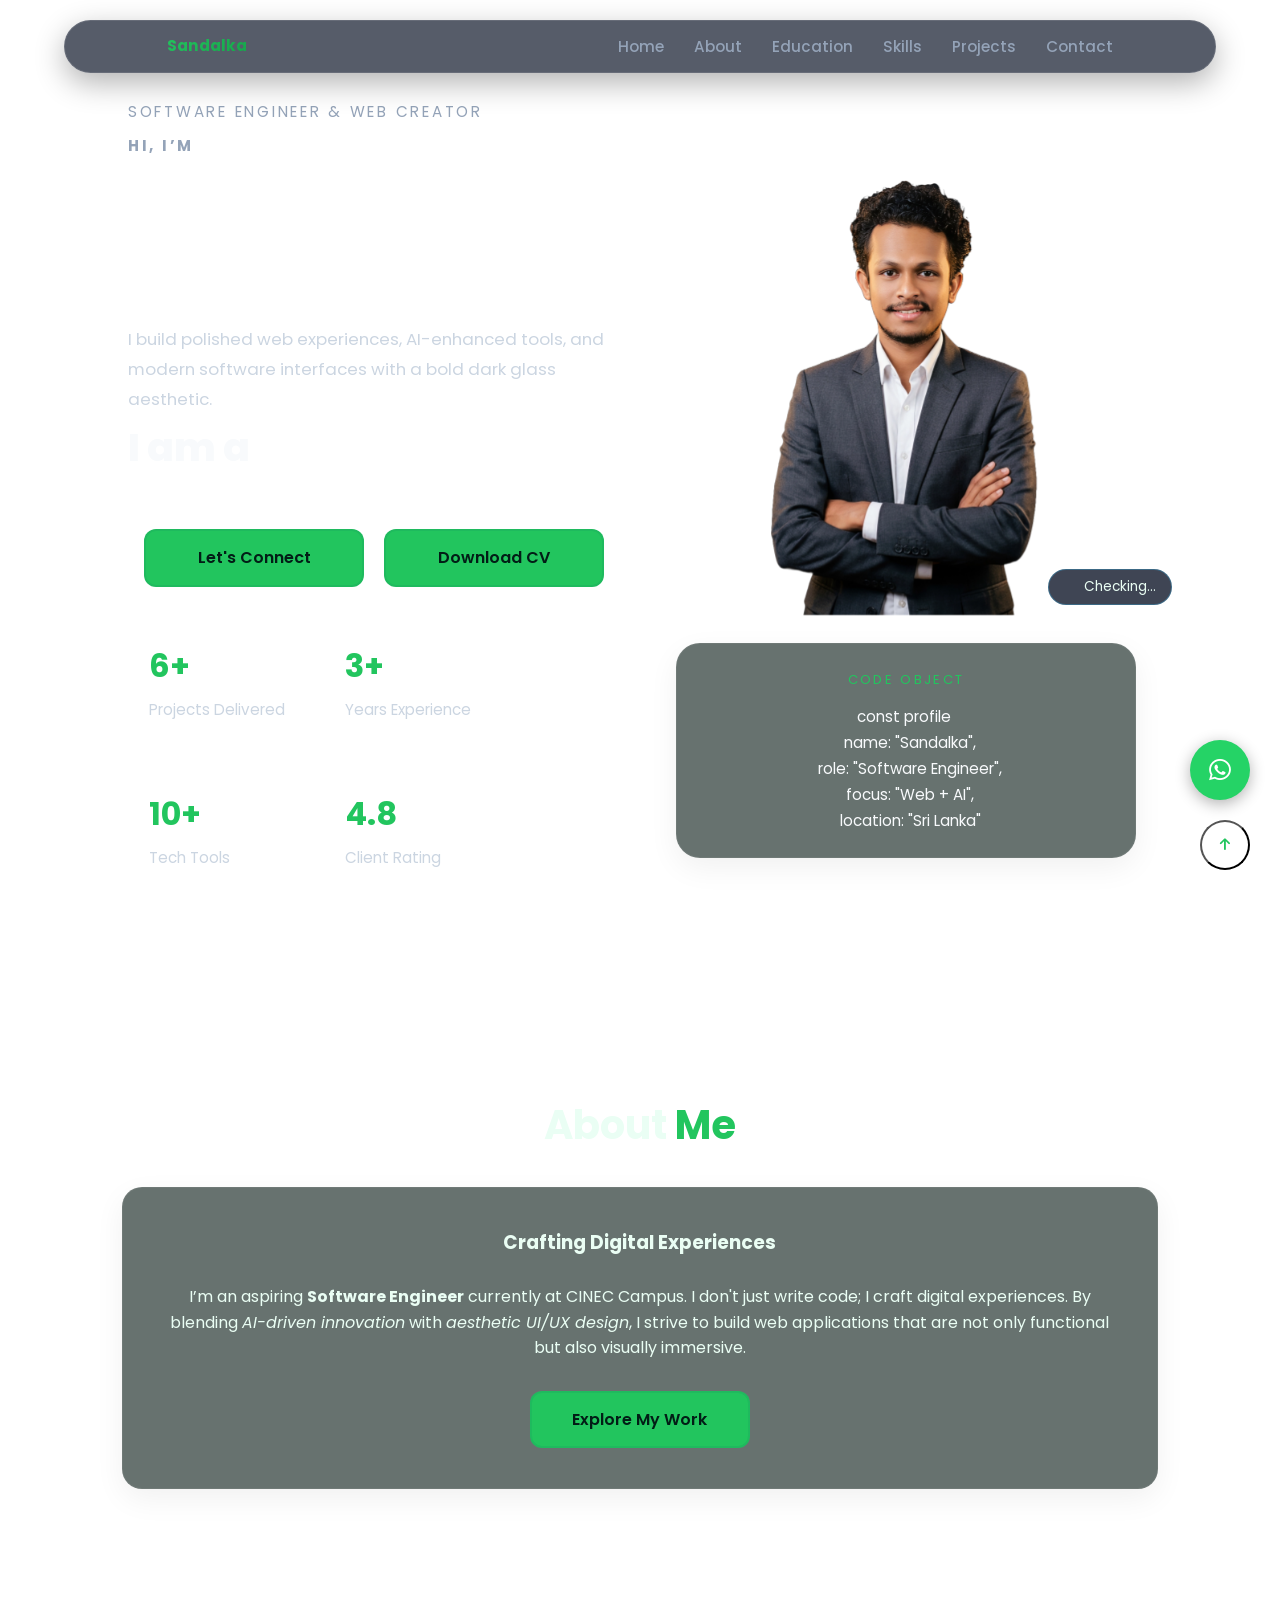
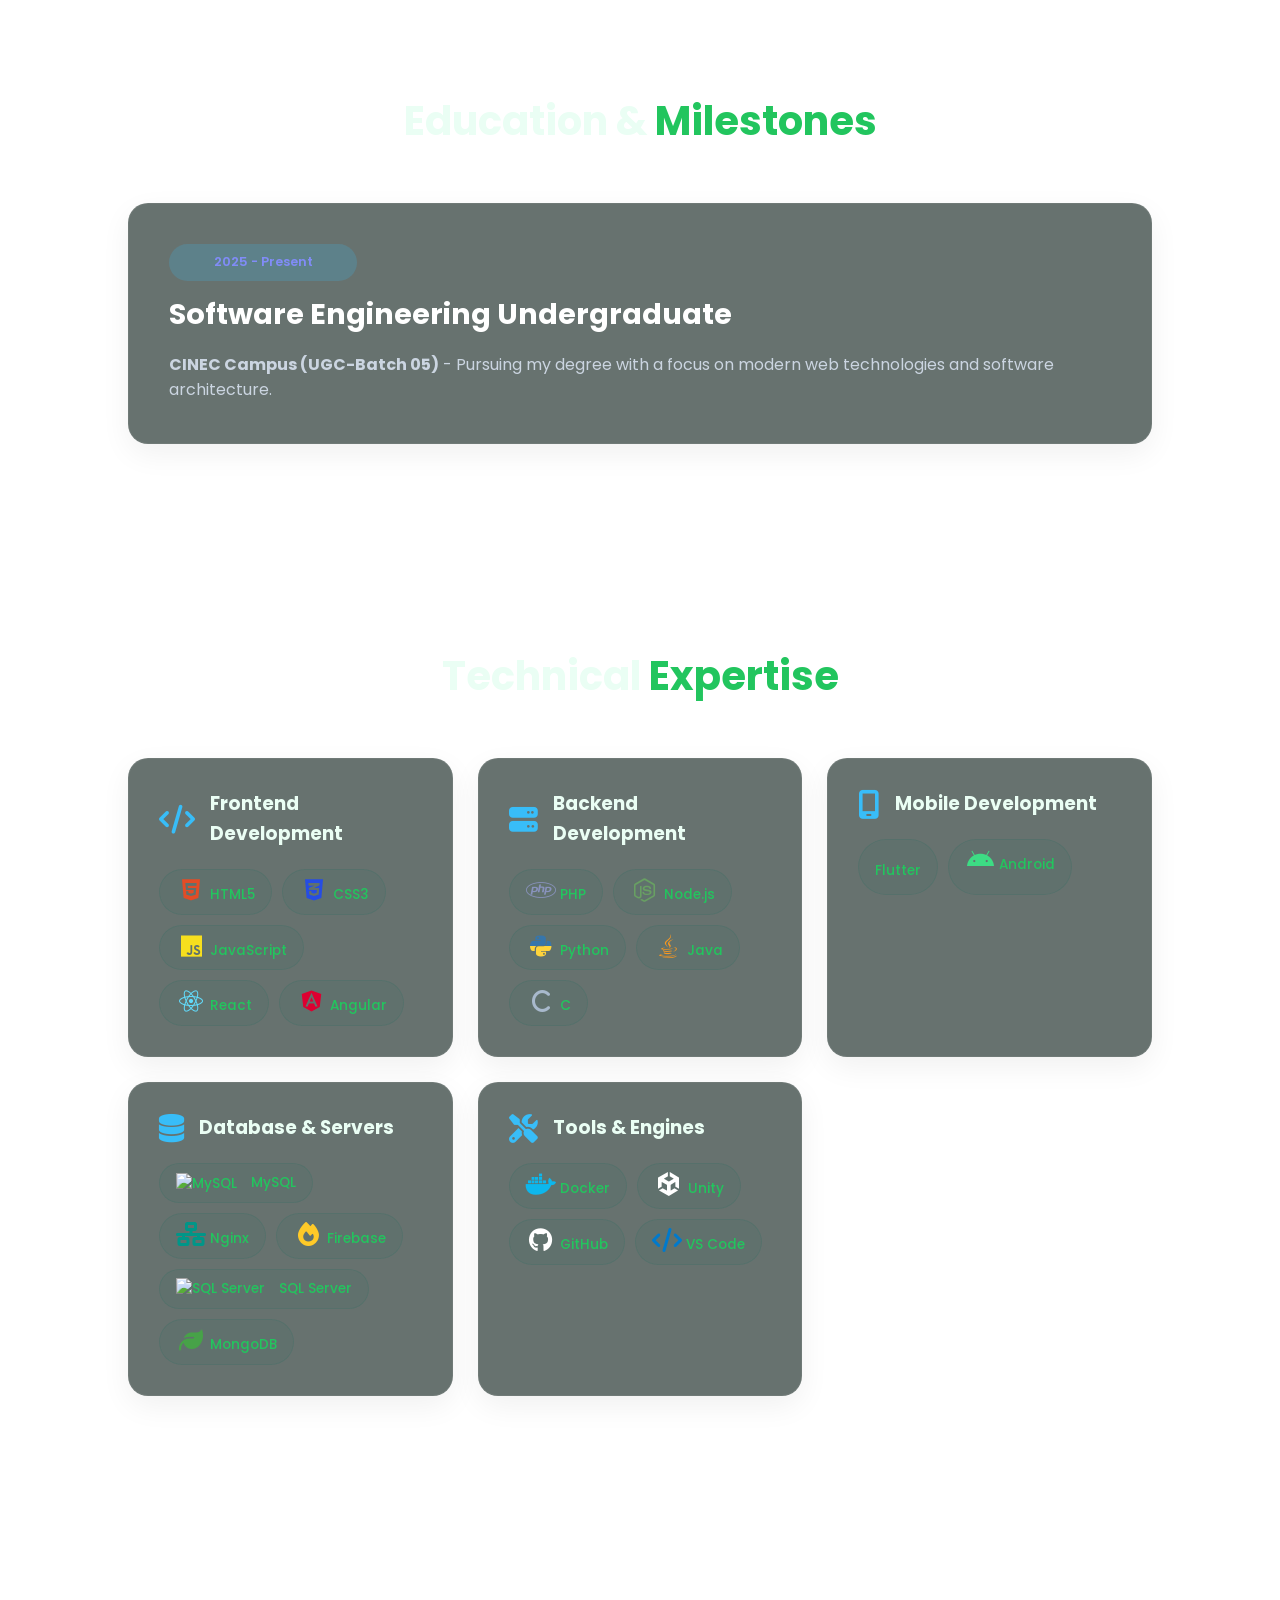
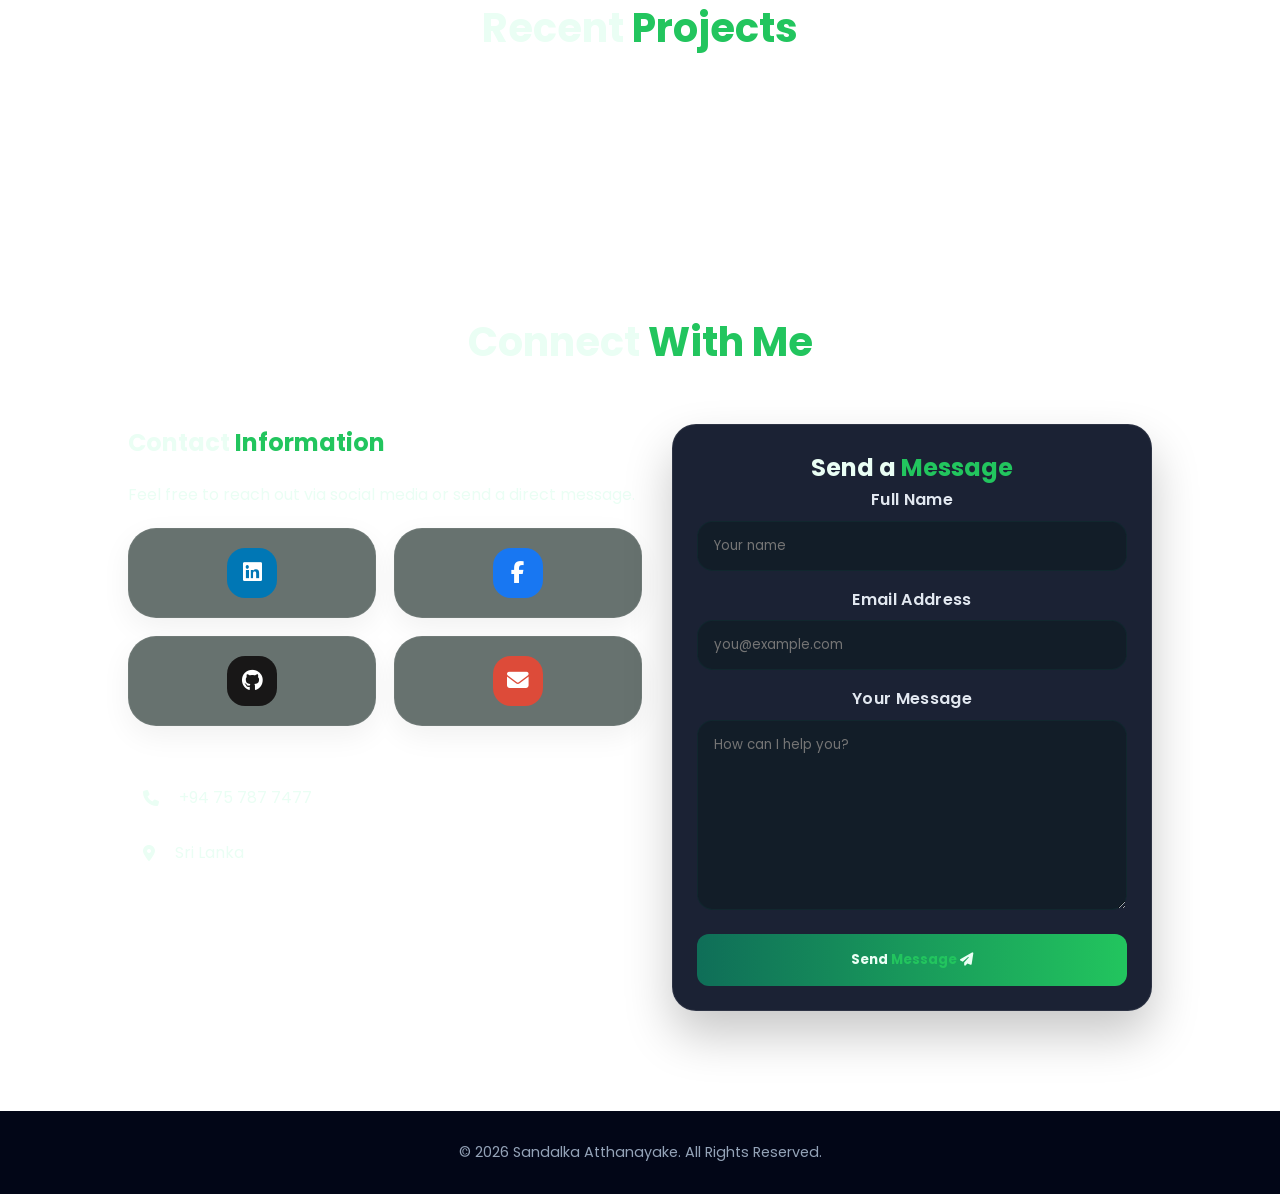
==== commit f25a79e1: "update" ====
--- a/index.html
+++ b/index.html
@@ -29,14 +29,18 @@
     
     <link rel="stylesheet" href="style.css">
 </head>
+
+<body>
+
 <button id="backToTop" title="Go to top">
     <i class="fa-solid fa-arrow-up"></i>
 </button>
-<body>
+
+
 <!-- Background Animation Container -->
 <canvas id="bg-animation"></canvas>
-<div class="cursor-dot"></div>
-<div class="cursor-outline"></div>
+
+
    <nav id="main-nav">
     <div class="logo">Sandalka</div>
     
@@ -133,9 +137,6 @@
         </div>
     </div>
 </section>
-    <!-- Cursor Animation -->
-<div class="cursor-dot"></div>
-<div class="cursor-outline"></div>
 
 <!-- WhatsApp Floating Button -->
 <a href="https://wa.me/94755935750?text=Hello! I saw your portfolio and would like to chat." 
--- a/style.css
+++ b/style.css
@@ -1,13 +1,389 @@
-/* --- General Reset --- */
+
+html {
+    scroll-behavior: smooth;
+}
+.hero-card {
+    background: rgba(255, 255, 255, 0.03);
+    border: 1px solid rgba(255, 255, 255, 0.1);
+    padding: 40px;
+    border-radius: 20px;
+    text-align: left;
+    backdrop-filter: blur(10px);
+    transition: 0.3s;
+}
+
+.hero-card:hover {
+    transform: translateY(-5px);
+    border-color: rgba(56, 189, 248, 0.5);
+}
+
+#about {
+    padding: 100px 5%;
+    display: flex;
+    justify-content: center;
+    align-items: center;
+}
+
+#about .container {
+    width: 800%;
+    max-width: 100%;
+}
+
+.hero-card {
+    text-align: center;
+    width: 90%;
+    margin: 0 auto;
+}
+
+.hero-btns {
+    display: flex;
+    justify-content: center;
+    gap: 20px;
+    margin-top: 20px;
+}
+
+@media (max-width: 768px) {
+    .hero-card {
+        width: 100% !important;
+        max-width: 100% !important;
+        padding: 25px 20px !important;
+        border-radius: 20px;
+        box-sizing: border-box;
+    }
+}
+
+@media (max-width: 768px) {
+    .hero-image {
+        width: 100% !important;
+        max-width: 100% !important;
+        display: flex;
+        justify-content: center;
+        padding: 0 10px;
+    }
+
+    .hero-image img {
+        width: 100% !important;
+        max-width: 100% !important;
+        height: auto !important;
+        object-fit: contain;
+        border-radius: 20px;
+        margin: 0 auto;
+    }
+}
+
+.hero-image {
+    position: relative;
+    display: inline-block;
+}
+
+.status-badge {
+    position: absolute;
+    bottom: 10px;
+    right: -20px;
+    display: flex;
+    align-items: center;
+    gap: 8px;
+    background: rgba(15, 23, 42, 0.8);
+    padding: 6px 15px;
+    border-radius: 50px;
+    border: 1px solid rgba(56, 189, 248, 0.3);
+    backdrop-filter: blur(10px);
+    font-size: 0.85rem;
+    z-index: 10;
+}
+
+.status-dot {
+    width: 12px;
+    height: 12px;
+    border-radius: 50%;
+    transition: all 0.3s ease;
+}
+
+.status-badge.online .status-dot {
+    background-color: #22c55e;
+    box-shadow: 0 0 10px #22c55e;
+}
+
+.status-badge.offline .status-dot {
+    background-color: #ef4444;
+    box-shadow: 0 0 10px #ef4444;
+}
+
+@media (max-width: 768px) {
+    .status-badge {
+        padding: 4px 10px;
+        font-size: 0.75rem;
+        right: -10px;
+        bottom: 5px;
+        background: rgba(15, 23, 42, 0.9);
+        border: 1px solid rgba(56, 189, 248, 0.5);
+    }
+
+    .status-dot {
+        width: 10px;
+        height: 10px;
+    }
+}
+
+.typed-cursor {
+    color: #22c55e;
+    animation: typedjsBlink 0.7s infinite;
+}
+
+@keyframes typedjsBlink {
+    0% { opacity: 1; }
+    50% { opacity: 0; }
+    100% { opacity: 1; }
+}
+
+#education {
+    padding: 100px 10%;
+    text-align: center;
+}
+
+.edu-container {
+    width: 100%;
+    max-width: 100%;
+}
+
+.edu-card {
+    background: rgba(255, 255, 255, 0.03);
+    border: 1px solid rgba(255, 255, 255, 0.1);
+    padding: 40px;
+    border-radius: 20px;
+    text-align: left;
+    backdrop-filter: blur(10px);
+    transition: 0.3s;
+}
+
+.edu-date {
+    display: block;
+    width: 20%;
+    background: rgba(56, 189, 248, 0.2);
+    padding: 8px 0;
+    border-radius: 50px;
+    font-size: 0.8rem;
+    margin-bottom: 15px;
+    text-align: center;
+    box-sizing: border-box;
+}
+
+@media (max-width: 768px) {
+    .edu-date {
+        width: 60%;
+        font-size: 0.75rem;
+    }
+}
+
+.edu-card:hover {
+    border-color: #818cf8;
+    transform: translateY(-5px);
+}
+
+.edu-date {
+    color: #818cf8;
+    font-weight: 600;
+    display: block;
+    margin-bottom: 10px;
+}
+
+.edu-card h3 {
+    font-size: 1.8rem;
+    margin-bottom: 15px;
+    color: #ffffff;
+}
+
+.edu-card p {
+    color: #cbd5e1;
+    line-height: 1.6;
+}
+
+@media (max-width: 768px) {
+    .edu-card {
+        width: 100% !important;
+        max-width: 100% !important;
+        padding: 25px 20px !important;
+        border-radius: 20px;
+        box-sizing: border-box;
+    }
+
+    .edu-card h3 {
+        font-size: 1.2rem !important;
+        line-height: 1.4;
+    }
+
+    .edu-card p {
+        font-size: 0.9rem !important;
+    }
+}
+
+
+
+@keyframes floating {
+    0%, 100% { transform: translateY(0); }
+    50% { transform: translateY(-15px); }
+}
+
+.highlight { color: #22c55e; }
+
+section {
+    padding: 100px 10%;
+    text-align: center;
+}
+
+h2 {
+    margin-bottom: 50px;
+    font-size: 2.5rem;
+}
+
+.skills-grid {
+    display: grid;
+    grid-template-columns: repeat(auto-fit, minmax(300px, 1fr));
+    gap: 25px;
+}
+
+.skill-category {
+    background: rgba(255, 255, 255, 0.03);
+    border: 1px solid rgba(255, 255, 255, 0.1);
+    border-radius: 20px;
+    padding: 30px;
+    transition: 0.3s;
+    text-align: left;
+    backdrop-filter: blur(10px);
+}
+
+.skill-category:hover {
+    border-color: #22c55e;
+    transform: translateY(-5px);
+    background: rgba(56, 189, 248, 0.05);
+}
+
+.skills-list {
+    display: flex;
+    flex-wrap: wrap;
+    gap: 10px;
+}
+
+.skill-item {
+    background: rgba(56, 189, 248, 0.1);
+    color: #22c55e;
+    padding: 8px 16px;
+    border-radius: 50px;
+    font-size: 0.85rem;
+    border: 1px solid rgba(56, 189, 248, 0.2);
+    transition: 0.3s;
+}
+
+.skill-item:hover {
+    background: #22c55e;
+    color: #0f172a;
+}
+
+.project-container {
+    display: grid;
+    grid-template-columns: repeat(auto-fit, minmax(320px, 1fr));
+    gap: 30px;
+}
+
+.glass-card {
+    background: rgba(255, 255, 255, 0.03);
+    border: 1px solid rgba(255, 255, 255, 0.1);
+    border-radius: 20px;
+    overflow: hidden;
+    transition: 0.4s ease;
+    backdrop-filter: blur(10px);
+}
+
+.glass-card:hover {
+    transform: translateY(-10px);
+    border-color: #22c55e;
+    box-shadow: 0 20px 40px rgba(56, 189, 248, 0.15);
+}
+
+.card-image img {
+    width: 100%;
+    height: auto;
+    object-fit: cover;
+    opacity: 0.8;
+    transition: 0.4s;
+}
+
+.glass-card:hover .card-image img {
+    transform: scale(1.1);
+    opacity: 1;
+}
+
+@media (max-width: 768px) {
+    nav ul {
+        display: none;
+        flex-direction: column;
+        position: fixed;
+        top: 0;
+        left: 0;
+        width: 100%;
+        height: 100vh;
+        background: rgba(15, 23, 42, 0.98);
+        justify-content: center;
+        align-items: center;
+        gap: 30px;
+        z-index: 1000;
+    }
+
+    nav ul.active {
+        display: flex !important;
+    }
+
+    .menu-icon {
+        display: block;
+        cursor: pointer;
+        z-index: 1001;
+    }
+
+    nav {
+        padding: 10px 25px;
+        width: 94%;
+        left: 3%;
+    }
+
+    .hero-container {
+        flex-direction: column;
+        text-align: center;
+        gap: 30px;
+    }
+
+    .hero-image img {
+        width: 220px;
+        height: 220px;
+    }
+
+    .card-image {
+        display: block;
+        width: 100%;
+        height: auto;
+    }
+
+    .card-image img {
+        height: auto;
+        object-fit: cover;
+    }
+
+    .contact-box-container {
+        flex-direction: column;
+    }
+
+    .section-padding {
+        padding: 60px 5%;
+    }
+}
+
+/* =========================================
+   1. General Reset & Base Styles
+   ========================================= */
 * {
     margin: 0;
     padding: 0;
     box-sizing: border-box;
     font-family: 'Poppins', sans-serif;
-}
-
-html {
-    scroll-behavior: smooth;
 }
 
 body {
@@ -20,235 +396,20 @@
     color: #f8fafc;
     line-height: 1.6;
     overflow-x: hidden;
+    scroll-behavior: smooth;
     min-height: 100vh;
-    backdrop-filter: blur(6px);
-}
-.hero-card {
-   background: rgba(255, 255, 255, 0.03);
-    border: 1px solid rgba(255, 255, 255, 0.1);
-    padding: 40px;
-    border-radius: 20px;
-    text-align: left;
-    backdrop-filter: blur(10px);
-    transition: 0.3s;
-}
-
-/*To move when the mouse is placed on the card */
-.hero-card:hover {
-    transform: translateY(-5px);
-    border-color: rgba(56, 189, 248, 0.5); /* The border turns blue on hover. */
-}
-/*To center the About Section */
-#about {
-    padding: 100px 5%;
-    display: flex;
-    justify-content: center;
-    align-items: center;
-}
-
-#about .container {
-     width: 800%;                          
-    max-width: 100%;
-}
-
-/* To place the card beautifully */
-.hero-card {
-    text-align: center; /* To center letters and buttons */
-    width: 90%;
-    margin: 0 auto;
-}
-
-/* To center the buttons */
-.hero-btns {
-    display: flex;
-    justify-content: center;
-    gap: 20px;
-    margin-top: 20px;
-}
-
-@media (max-width: 768px) {
-    .hero-card {
-        width: 100% !important;
-        max-width: 100% !important;
-        padding: 25px 20px !important; 
-      
-        border-radius: 20px;
-        box-sizing: border-box;
-    }
-}
-
-/*  CSS  */
-@media (max-width: 768px) {
-    
-    .hero-image {
-        width: 100% !important;
-        max-width: 100% !important;
-        display: flex;
-        justify-content: center;
-        padding: 0 10px;
-    }
-
-    
-    .hero-image img {
-        width: 100% !important; 
-        max-width: 100% !important; 
-        height: auto !important;    
-        object-fit: contain;
-        border-radius: 20px;
-        margin: 0 auto;
-
-        
-    }
-}
-.hero-image {
-    position: relative; 
-    display: inline-block;
-}
-.status-badge {
-   position: absolute;
-    bottom: 10px;      /* Spacing from bottom of image */
-    right: -20px;      /* This can be moved to the right by increasing it */
-    display: flex;
-    align-items: center;
-    gap: 8px;
-    background: rgba(15, 23, 42, 0.8); /* Dark blue background */
-    padding: 6px 15px;
-    border-radius: 50px;
-    border: 1px solid #22c55e(56, 189, 248, 0.3);
-    backdrop-filter: blur(10px);
-    font-size: 0.85rem;
-    z-index: 10;
-}
-
-.status-dot {
-    width: 12px;
-    height: 12px;
-    border-radius: 50%;
-    transition: all 0.3s ease;
-}
-
-/* Online */
-.status-badge.online .status-dot {
-    background-color: #22c55e; 
-    box-shadow: 0 0 10px #22c55e;
-}
-
-/* Offline */
-.status-badge.offline .status-dot {
-    background-color: #ef4444; 
-    box-shadow: 0 0 10px #ef4444;
-}
-
-/* Mobile Responsive */
-@media (max-width: 768px) {
-    .status-badge {
-        padding: 4px 10px;
-        font-size: 0.75rem;
-        right: -10px; 
-        bottom: 5px;
-        background: rgba(15, 23, 42, 0.9); /* Slightly darker color */
-        border: 1px solid #22c55e(56, 189, 248, 0.5);
-    }
-    
-    .status-dot {
-        width: 10px; /* Dot to fit the phone */
-        height: 10px;
-    }
-}
-.typed-cursor {
-    color: #38bdf8;
-    animation: typedjsBlink 0.7s infinite;
-}
-
-@keyframes typedjsBlink {
-    0% { opacity: 1; }
-    50% { opacity: 0; }
-    100% { opacity: 1; }
-}
-/* Education Section Styles */
-#education {
+   
+}
+
+section {
     padding: 100px 10%;
     text-align: center;
 }
 
-.edu-container {
-    width: 100%;                          
-    max-width: 100%;
-}
-
-.edu-card {
-    background: rgba(255, 255, 255, 0.03);
-    border: 1px solid rgba(255, 255, 255, 0.1);
-    padding: 40px;
-    border-radius: 20px;
-    text-align: left;
-    backdrop-filter: blur(10px);
-    transition: 0.3s;
-}
-.edu-date {
-    display: block;               /* The line becomes longer */
-    width: 20%;                  /* Full width of the card */
-    background: #22c55e(56, 189, 248, 0.2); 
-    padding: 8px 0;                /* Keeps only top and bottom padding */
-    border-radius: 50px; 
-    font-size: 0.8rem;
-    margin-bottom: 15px;
-    text-align: center;            /* To center the text */
-    box-sizing: border-box;       /* To control stretching */
-}
-@media (max-width: 768px) {
-    .edu-date {
-        width: 60%;         /* Width increases on phone (60%) */
-        font-size: 0.75rem; /* Makes the font size slightly smaller */
-    }
-}
-.edu-card:hover {
-    border-color: #818cf8; 
-    transform: translateY(-5px);
-}
-
-.edu-date {
-    color: #818cf8;
-    font-weight: 600;
-    display: block;
-    margin-bottom: 10px;
-}
-
-.edu-card h3 {
-    font-size: 1.8rem;
-    margin-bottom: 15px;
-    color: #ffffff;
-}
-
-.edu-card p {
-    color: #cbd5e1;
-    line-height: 1.6;
-}
-
-/* Mobile Responsive */
-@media (max-width: 768px) {
-    .edu-card {
-        width: 100% !important;
-        max-width: 100% !important;
-        padding: 25px 20px !important; 
-      
-        border-radius: 20px;
-        box-sizing: border-box;
-    }
-
-
-
-    .edu-card h3 {
-        font-size: 1.2rem !important;
-        line-height: 1.4;
-    }
-
-    .edu-card p {
-        font-size: 0.9rem !important; /* Slightly smaller font for description */  
-    }
-}
-
-/* --- Modern Floating Navbar --- */
+/* =========================================
+   2. Modern Floating Navigation
+   ========================================= */
+   
 nav {
     display: flex;
     justify-content: space-between;
@@ -266,26 +427,18 @@
     border: 1px solid rgba(255, 255, 255, 0.1);
     box-shadow: 0 10px 30px rgba(0, 0, 0, 0.3);
     z-index: 2000;
-    transition: all 0.4s ease;
-}
-
-.logo-text {
-    font-size: 1.5rem;
+    
+}
+
+
+#main-nav .logo {
+    font-size: 0.95rem;
     font-weight: 700;
-    letter-spacing: 1px;
-    background: linear-gradient(90deg, #3ddc84, #0f6e58);
+    background: linear-gradient(135deg, #22c55e, #16a34a);
     -webkit-background-clip: text;
     -webkit-text-fill-color: transparent;
-}
-
-/* Restore logo color explicitly (keep original gradient) */
-.logo, .logo-text {
-    background: linear-gradient(90deg, #3ddc84, #0f6e58) !important;
-    -webkit-background-clip: text !important;
-    -webkit-text-fill-color: transparent !important;
-    color: transparent !important;
-}
-
+    background-clip: text;
+}
 nav ul {
     display: flex;
     list-style: none;
@@ -302,6 +455,10 @@
     transition: color 0.3s ease;
 }
 
+nav ul li a:hover {
+    color: #22c55e;
+}
+
 nav ul li a::after {
     content: '';
     position: absolute;
@@ -309,298 +466,19 @@
     left: 0;
     width: 0;
     height: 2px;
-    background: #38bdf8;
+    background: #22c55e;
     transition: width 0.3s ease;
-    box-shadow: 0 0 10px #38bdf8;
-}
-
-nav ul li a:hover {
-    color: #fff;
+    box-shadow: 0 0 10px #22c55e;
 }
 
 nav ul li a:hover::after {
     width: 100%;
 }
-
 
 .menu-icon {
     display: none;
     font-size: 1.8rem;
-    color: #38bdf8;
-    cursor: pointer;
-}
-
-
-
-@keyframes floating {
-    0%, 100% { transform: translateY(0); }
-    50% { transform: translateY(-15px); }
-}
-
-
-.highlight { color: #38bdf8; }
-
-/* --- Sections General Styling --- */
-section {
-    padding: 100px 10%;
-    text-align: center;
-}
-
-h2 {
-    margin-bottom: 50px;
-    font-size: 2.5rem;
-}
-
-/* --- Skills Grid --- */
-.skills-grid {
-    display: grid;
-    grid-template-columns: repeat(auto-fit, minmax(300px, 1fr));
-    gap: 25px;
-}
-
-.skill-category {
-    background: rgba(255, 255, 255, 0.03);
-    border: 1px solid rgba(255, 255, 255, 0.1);
-    border-radius: 20px;
-    padding: 30px;
-    transition: 0.3s;
-    text-align: left;
-    backdrop-filter: blur(10px);
-}
-
-.skill-category:hover {
-    border-color: #38bdf8;
-    transform: translateY(-5px);
-    background: #22c55e(56, 189, 248, 0.05);
-}
-
-.skills-list {
-    display: flex;
-    flex-wrap: wrap;
-    gap: 10px;
-}
-
-.skill-item {
-    background: #22c55e(56, 189, 248, 0.1);
-    color: #38bdf8;
-    padding: 8px 16px;
-    border-radius: 50px;
-    font-size: 0.85rem;
-    border: 1px solid #22c55e(56, 189, 248, 0.2);
-    transition: 0.3s;
-}
-
-.skill-item:hover {
-    background: #38bdf8;
-    color: #0f172a;
-}
-
-/* --- Project Cards (Glassmorphism) --- */
-.project-container {
-    display: grid;
-    grid-template-columns: repeat(auto-fit, minmax(320px, 1fr));
-    gap: 30px;
-}
-
-.glass-card {
-    background: #22c55e(255, 255, 255, 0.03);
-    border: 1px solid #22c55e(255, 255, 255, 0.1);
-    border-radius: 20px;
-    overflow: hidden;
-    transition: 0.4s ease;
-    backdrop-filter: blur(10px);
-}
-
-.glass-card:hover {
-    transform: translateY(-10px);
-    border-color: #38bdf8;
-    box-shadow: 0 20px 40px #22c55e(56, 189, 248, 0.15);
-}
-
-.card-image img {
-    width: 100%;
-    height: auto;
-    object-fit: cover;
-    opacity: 0.8;
-    transition: 0.4s;
-}
-
-.glass-card:hover .card-image img {
-    transform: scale(1.1);
-    opacity: 1;
-}
-
-
-
-
-/* --- Mobile Responsive --- */
-@media (max-width: 768px) {
-    /* CSS to hide and show the menu */
-    nav ul {
-        display: none; /* Hide at first */
-        flex-direction: column;
-        position: fixed;
-        top: 0;
-        left: 0;
-        width: 100%;
-        height: 100vh;
-        background: #22c55e(15, 23, 42, 0.98);
-        justify-content: center;
-        align-items: center;
-        gap: 30px;
-        z-index: 1000;
-    }
-/* JavaScript to show when the 'active' class is added */
-    nav ul.active {
-        display: flex !important;
-    }
-
-    .menu-icon {
-        display: block;
-        cursor: pointer;
-        z-index: 1001; /* To place above the menu */
-    }
-
-    
-    nav {
-        padding: 10px 25px;
-        width: 94%;
-        left: 3%;
-    }
-    
-
-    .hero-container {
-        flex-direction: column;
-        text-align: center;
-        gap: 30px;
-    }
-
-    .hero-image img {
-        width: 220px;
-        height: 220px;
-    }
-
-    .card-image {
-        display: block;
-        width: 100%;
-        height: auto;
-    }
-
-    .card-image img {
-        height: auto;
-        object-fit: cover;
-    }
-
-    .contact-box-container {
-        flex-direction: column;
-    }
-    
-    .section-padding {
-        padding: 60px 5%;
-    }
-}/* =========================================
-   1. General Reset & Base Styles
-   ========================================= */
-* {
-    margin: 0;
-    padding: 0;
-    box-sizing: border-box;
-    font-family: 'Poppins', sans-serif;
-}
-
-body {
-    background: linear-gradient(180deg, #22c55e(10, 16, 32, 0.96), #22c55e(7, 11, 24, 1));
-    background-image:
-        radial-gradient(circle at 15% 14%, #22c55e(56, 189, 248, 0.08), transparent 18%),
-        radial-gradient(circle at 80% 18%, #22c55e(139, 92, 246, 0.06), transparent 20%);
-    background-blend-mode: overlay;
-    background-attachment: fixed;
-    color: #f8fafc;
-    line-height: 1.6;
-    overflow-x: hidden;
-    scroll-behavior: smooth;
-    min-height: 100vh;
-    backdrop-filter: blur(6px);
-}
-
-section {
-    padding: 100px 10%;
-    text-align: center;
-}
-
-/* =========================================
-   2. Modern Floating Navigation
-   ========================================= */
-nav {
-    display: flex;
-    justify-content: space-between;
-    align-items: center;
-    padding: 0.8rem 8%;
-    background: #22c55e(15, 23, 42, 0.7);
-    backdrop-filter: blur(12px);
-    -webkit-backdrop-filter: blur(12px);
-    position: fixed;
-    top: 20px;
-    left: 5%;
-    right: 5%;
-    width: 90%;
-    border-radius: 50px;
-    border: 1px solid #22c55e(255, 255, 255, 0.1);
-    box-shadow: 0 10px 30px #22c55e(0, 0, 0, 0.3);
-    z-index: 2000;
-    transition: all 0.4s ease;
-}
-
-.logo-text {
-    font-size: 1.5rem;
-    font-weight: 700;
-    letter-spacing: 1px;
-    background: linear-gradient(90deg, #38bdf8, #818cf8);
-    -webkit-background-clip: text;
-    -webkit-text-fill-color: transparent;
-}
-
-nav ul {
-    display: flex;
-    list-style: none;
-    gap: 30px;
-}
-
-nav ul li a {
-    text-decoration: none;
-    color: #94a3b8;
-    font-size: 0.95rem;
-    font-weight: 500;
-    position: relative;
-    padding: 5px 0;
-    transition: color 0.3s ease;
-}
-
-nav ul li a:hover {
-    color: #fff;
-}
-
-/* Underline Animation */
-nav ul li a::after {
-    content: '';
-    position: absolute;
-    bottom: 0;
-    left: 0;
-    width: 0;
-    height: 2px;
-    background: #38bdf8;
-    transition: width 0.3s ease;
-    box-shadow: 0 0 10px #38bdf8;
-}
-
-nav ul li a:hover::after {
-    width: 100%;
-}
-
-.menu-icon {
-    display: none;
-    font-size: 1.8rem;
-    color: #38bdf8;
+    color: #22c55e;
     cursor: pointer;
     z-index: 2001;
 }
@@ -610,20 +488,18 @@
 /* =========================================
    3. Hero Section
    ========================================= */
-/* How to position the two buttons */
-/* Hero Buttons Container - center */
 .hero-btns {
     display: flex;
     gap: 20px;
     margin-top: 30px;
-    justify-content: center; 
+    justify-content: center;
     align-items: center;
 }
 
-/* Decoration for buttons */
-.contact-card-btn, .btn-outline {
-    border: 2px solid #38bdf8;
-    color: #38bdf8;
+.contact-card-btn,
+.btn-outline {
+    border: 2px solid var(--full-green-2);
+    color: var(--full-green-2);
     padding: 14px 30px;
     border-radius: 12px;
     font-weight: 600;
@@ -634,13 +510,10 @@
     justify-content: center;
 }
 
-
-
-/* View Work (Outline) button */
 .btn-outline {
-    border: 2px solid #38bdf8;
-    color: #38bdf8;
-   border-radius: 12px;
+    border: 2px solid var(--full-green-2);
+    color: var(--full-green-2);
+    border-radius: 12px;
     font-weight: 600;
     text-decoration: none;
     transition: all 0.3s ease;
@@ -651,23 +524,25 @@
 
 .contact-card-btn:hover {
     transform: translateY(-5px);
-    box-shadow: 0 15px 30px #22c55e(56, 189, 248, 0.4);
-    filter: brightness(1.1);
+    background: rgba(15, 110, 88, 0.15);
+    border-color: var(--full-green-2);
+    box-shadow: 0 15px 30px rgba(15, 110, 88, 0.35);
+    filter: brightness(1.05);
 }
 
 .btn-outline:hover {
-    background: #22c55e(56, 189, 248, 0.1);
+    background: rgba(15, 110, 88, 0.13);
+    color: #eafef4;
+    border-color: var(--full-green-2);
     transform: translateY(-5px);
 }
-/* Center the buttons on mobile */
+
 @media (max-width: 768px) {
     .hero-btns {
         justify-content: center;
         flex-wrap: wrap;
     }
 }
-
-
 
 .hero-container {
     display: flex;
@@ -721,23 +596,22 @@
     color: #ffffff;
 }
 
-/* Make the split halves of the hero name slightly larger */
 .hero-title-name.main-word { display: inline-block; }
 .hero-title-name.main-word .first,
 .hero-title-name.main-word .second {
     display: inline-block;
-    font-size: 1.12em; /* a bit larger than the base name */
+    font-size: 1.12em;
     font-weight: 900;
 }
 .hero-title-name.main-word .second {
-    color: #2ecc71; /* green for the second half */
+    color: #2ecc71;
     margin-left: 0.18rem;
 }
 
 @media (max-width: 768px) {
     .hero-title-name.main-word .first,
     .hero-title-name.main-word .second {
-        font-size: 1.06em; /* reduce on small screens */
+        font-size: 1.06em;
     }
 }
 
@@ -749,10 +623,8 @@
     margin-top: 10px;
 }
 
-/* Small green 'a' in the typing line */
-/* Dark green prefix 'I am a' in the typing line */
 .typing-text-container .static-green {
-    color: #f8fafc; /* keep prefix white */
+    color: #f8fafc;
     font-weight: 800;
     font-size: 0.98em;
     display: inline-block;
@@ -767,11 +639,9 @@
 
 @media (max-width: 768px) {
     .typing-text-container .static-green {
-        font-size: 1.02em; /* slightly larger on small screens for readability */
-    }
-}
-
-
+        font-size: 1.02em;
+    }
+}
 
 @media (max-width: 768px) {
     .hero-title-name {
@@ -786,8 +656,8 @@
 }
 
 .stat-card {
-    background: #22c55e(255, 255, 255, 0.04);
-    border: 1px solid #22c55e(255, 255, 255, 0.1);
+    background: rgba(255, 255, 255, 0.04);
+    border: 1px solid rgba(255, 255, 255, 0.1);
     padding: 24px 20px;
     border-radius: 20px;
     backdrop-filter: blur(14px);
@@ -796,7 +666,7 @@
 
 .stat-card:hover {
     transform: translateY(-3px);
-    border-color: #22c55e(56, 189, 248, 0.4);
+    border-color: rgba(56, 189, 248, 0.4);
 }
 
 .stat-card span {
@@ -823,12 +693,13 @@
 .hero-code-panel {
     width: 100%;
     max-width: 460px;
-    background: #22c55e(15, 23, 42, 0.9);
-    border: 1px solid #22c55e(56, 189, 248, 0.18);
+    background: rgba(15, 23, 42, 0.9);
+    color: #2ecc71;
+    border: 1px solid (56, 189, 248, 0.18);
     border-radius: 24px;
     padding: 24px 22px;
     color: #e2e8f0;
-    box-shadow: inset 0 0 40px #22c55e(255, 255, 255, 0.03);
+    box-shadow: inset 0 0 40px rgba(255, 255, 255, 0.03);
     font-family: 'Fira Code', 'Courier New', monospace;
 }
 
@@ -840,7 +711,8 @@
     font-size: 0.82rem;
     text-transform: uppercase;
     letter-spacing: 0.18em;
-    color: #38bdf8;
+    color: #2ecc71;
+    
 }
 
 .hero-code-panel pre {
@@ -876,15 +748,11 @@
 }
 
 .hero-image img {
-    width: 350px;       
+    width: 350px;
     height: auto;
-    border-radius: 0;   
+    border-radius: 0;
     border: none;
-    
-   
-    /* Floating animation  */
     animation: float 3s ease-in-out infinite;
-    
     background: transparent;
     display: block;
     margin: 0 auto;
@@ -902,7 +770,7 @@
     }
 
     .typing-text {
-        color: #38bdf8;
+    color: #2ecc71;
         font-weight: 600;
     }
 
@@ -916,7 +784,6 @@
     .hero-right {
         display: contents;
     }
-    
 
     .hero-image {
         order: 1;
@@ -949,25 +816,18 @@
     }
 }
 
-/* Floating animation */
 @keyframes float {
     0% { transform: translateY(0px); }
     50% { transform: translateY(-20px); }
     100% { transform: translateY(0px); }
 }
 
-
-
-
-
-
-
 .btn {
     display: inline-block;
     margin-top: 20px;
     padding: 12px 30px;
-    background: #38bdf8;
-    color: #000000;
+    background: linear-gradient(90deg, var(--full-green-2), #0f6e58);
+    color: #021d16;
     text-decoration: none;
     border-radius: 5px;
     transition: 0.3s;
@@ -975,15 +835,15 @@
 }
 
 .btn:hover {
-    background: #0ea5e9;
     transform: translateY(-3px);
-}
-
-/* Make hero buttons identical size */
+    box-shadow: 0 10px 30px rgba(15, 110, 88, 0.25);
+    filter: brightness(1.03);
+}
+
 .hero-btns .contact-card-btn,
 .hero-btns .btn-outline,
 .hero-btns .btn {
-    width: 220px; /* same fixed width for visual consistency */
+    width: 220px;
     display: inline-flex;
     align-items: center;
     justify-content: center;
@@ -1013,8 +873,8 @@
 }
 
 .skill-category {
-    background: #22c55e(255, 255, 255, 0.03);
-    border: 1px solid #22c55e(255, 255, 255, 0.1);
+    background: rgba(255, 255, 255, 0.03);
+    border: 1px solid rgba(255, 255, 255, 0.1);
     border-radius: 20px;
     padding: 30px;
     transition: all 0.3s ease;
@@ -1023,9 +883,9 @@
 }
 
 .skill-category:hover {
-    border-color: #38bdf8;
+    border-color: #22c55e;
     transform: translateY(-5px);
-    background: #22c55e(56, 189, 248, 0.05);
+    background: rgba(56, 189, 248, 0.05);
 }
 
 .category-header {
@@ -1047,36 +907,33 @@
 }
 
 .skill-item {
-    background: #22c55e(56, 189, 248, 0.1);
-    color: #38bdf8;
+    background: rgba(56, 189, 248, 0.1);
+    color: #22c55e;
     padding: 8px 16px;
     border-radius: 50px;
     font-size: 0.85rem;
     font-weight: 500;
-    border: 1px solid #22c55e(56, 189, 248, 0.2);
+    border: 1px solid rgba(56, 189, 248, 0.2);
     transition: 0.3s;
 }
 
 .skill-item:hover {
-    background: #38bdf8;
+    background: #22c55e;
     color: #0f172a;
-}
-.skill-item i {
-    font-size: 1.5rem;/* Icon size */
 }
 .skill-item i {
     font-size: 1.5rem;
-    width: 30px; /*To get all the icons in one row*/
+}
+.skill-item i {
+    font-size: 1.5rem;
+    width: 30px;
     text-align: center;
 }
 
-/* Colors associated with each logo */
 .fa-html5 { color: #e34c26; }
 .fa-css3-alt { color: #264de4; }
 .fa-js { color: #f7df1e; }
 .fa-react { color: #61dbfb; }
-
-
 .fa-php { color: #8993be; }
 .fa-node-js { color: #68a063; }
 .fa-python {
@@ -1084,41 +941,30 @@
     -webkit-background-clip: text;
     -webkit-text-fill-color: transparent;
 }
-/* MySQL Icon Color */
 .fa-mysql {
     background: linear-gradient(to right, #00758f, #f29111);
     -webkit-background-clip: text;
     -webkit-text-fill-color: transparent;
 }
-
-/* SQL Server Icon Color */
 .fa-sql-server {
-    color: #cc2927; /* SQL Server */
+    color: #cc2927;
 }
 .skill-logo {
-    width: 24px;   
+    width: 24px;
     height: 24px;
     vertical-align: middle;
     margin-right: 10px;
 }
-
-
-
-.fa-c {color: #A8B9CC;}
-.fa-leaf { color: #47a248; }     /* MongoDB Green */
-.fa-github { color: #ffffff; }   /* GitHub White/Black */
-.fa-code { color: #007acc; }     /* VS Code Blue */
-
-
-
+.fa-c { color: #A8B9CC; }
+.fa-leaf { color: #47a248; }
+.fa-github { color: #ffffff; }
+.fa-code { color: #007acc; }
 .fa-docker { color: #0db7ed; }
 .fa-java { color: #f89820; }
 .fa-unity { color: #ffffff; }
-.fa-fire { color: #ffca28; } /* Firebase color */
-.fa-network-wired { color: #009688; } /* Nginx color */
+.fa-fire { color: #ffca28; }
+.fa-network-wired { color: #009688; }
 .fa-tools { color: #607d8b; }
-
-
 .fa-android { color: #3ddc84; }
 .fa-angular { color: #dd0031; }
 .fa-flutter { color: #02569b; }
@@ -1127,8 +973,6 @@
 /* =========================================
    5. Project Section (Glass Cards)
    ========================================= */
-
-/* 1. Project Container */
 .project-container {
     display: grid;
     grid-template-columns: repeat(auto-fit, minmax(min(360px, 100%), 1fr));
@@ -1137,10 +981,9 @@
     width: 100%;
 }
 
-/* 2. Glass Project Card */
 .glass-card {
-    background: linear-gradient(180deg, #22c55e(15, 23, 42, 0.92), #22c55e(7, 11, 24, 0.88));
-    border: 1px solid #22c55e(255, 255, 255, 0.12);
+    background: linear-gradient(180deg, rgba(15, 23, 42, 0.92), rgba(7, 11, 24, 0.88));
+    border: 1px solid rgba(255, 255, 255, 0.12);
     border-radius: 28px;
     overflow: hidden;
     transition: transform 0.35s ease, box-shadow 0.35s ease, border-color 0.35s ease;
@@ -1153,24 +996,23 @@
 
 .glass-card:hover {
     transform: translateY(-12px);
-    border-color: #22c55e(56, 189, 248, 0.55);
-    box-shadow: 0 30px 60px #22c55e(8, 17, 37, 0.35);
-}
-
-/* 3. Card Image */
+    border-color: rgba(56, 189, 248, 0.55);
+    box-shadow: 0 30px 60px rgba(8, 17, 37, 0.35);
+}
+
 .card-image {
     width: 100%;
     height: 70px;
     position: relative;
     overflow: hidden;
-    background: radial-gradient(circle at top right, #22c55e(56, 189, 248, 0.12), transparent 35%), radial-gradient(circle at bottom left, #22c55e(129, 140, 248, 0.1), transparent 25%);
+    background: radial-gradient(circle at top right, rgba(56, 189, 248, 0.12), transparent 35%), radial-gradient(circle at bottom left, rgba(129, 140, 248, 0.1), transparent 25%);
 }
 
 .card-image::before {
     content: '';
     position: absolute;
     inset: 0;
-    background: linear-gradient(180deg, #22c55e(15, 23, 42, 0.15), #22c55e(15, 23, 42, 0.65));
+    background: linear-gradient(180deg, rgba(15, 23, 42, 0.15), rgba(15, 23, 42, 0.65));
     pointer-events: none;
 }
 
@@ -1207,16 +1049,15 @@
     z-index: 2;
     padding: 9px 14px;
     border-radius: 999px;
-    background: #22c55e(15, 23, 42, 0.82);
-    border: 1px solid #22c55e(56, 189, 248, 0.28);
+    background: rgba(15, 23, 42, 0.82);
+    border: 1px solid rgba(56, 189, 248, 0.28);
     color: #f8fafc;
     font-size: 0.78rem;
     letter-spacing: 0.04em;
     text-transform: uppercase;
-    box-shadow: 0 18px 40px #22c55e(56, 189, 248, 0.1);
-}
-
-/* 4. Card Content */
+    box-shadow: 0 18px 40px rgba(56, 189, 248, 0.1);
+}
+
 .card-content {
     padding: 22px 20px 24px;
     flex-grow: 1;
@@ -1250,10 +1091,10 @@
 .tech-stack span {
     font-size: 0.78rem;
     padding: 7px 12px;
-    background: #22c55e(255, 255, 255, 0.06);
+    background: rgba(255, 255, 255, 0.06);
     color: #cbd5e1;
     border-radius: 999px;
-    border: 1px solid #22c55e(255, 255, 255, 0.08);
+    border: 1px solid rgba(255, 255, 255, 0.08);
     text-transform: uppercase;
     letter-spacing: 0.04em;
 }
@@ -1280,38 +1121,37 @@
     transition: transform 0.3s ease, box-shadow 0.3s ease, background 0.3s ease;
     position: relative;
     overflow: hidden;
-    border: 1px solid #22c55e(255, 255, 255, 0.12);
-    background: #22c55e(255, 255, 255, 0.06);
+    border: 1px solid rgba(255, 255, 255, 0.12);
+    background: rgba(255, 255, 255, 0.06);
     color: #f8fafc;
 }
 
 .link-btn.github {
-    background: #22c55e(255, 255, 255, 0.08);
+    background: rgba(255, 255, 255, 0.08);
     color: #ffffff;
-    border-color: #22c55e(255, 255, 255, 0.16);
+    border-color: rgba(255, 255, 255, 0.16);
 }
 
 .link-btn.github:hover {
-    background: #22c55e(56, 189, 248, 0.14);
+    background: rgba(56, 189, 248, 0.14);
     color: #ffffff;
     transform: translateY(-2px);
-    box-shadow: 0 10px 24px #22c55e(56, 189, 248, 0.12);
+    box-shadow: 0 10px 24px rgba(56, 189, 248, 0.12);
 }
 
 .link-btn.demo {
     background: linear-gradient(135deg, #38bdf8, #818cf8);
     color: #ffffff;
     border: none;
-    box-shadow: 0 8px 22px #22c55e(56, 189, 248, 0.22);
+    box-shadow: 0 8px 22px rgba(56, 189, 248, 0.22);
 }
 
 .link-btn.demo:hover {
     transform: translateY(-2px);
-    box-shadow: 0 14px 30px #22c55e(56, 189, 248, 0.32);
+    box-shadow: 0 14px 30px rgba(56, 189, 248, 0.32);
     filter: brightness(1.05);
 }
 
-/* Mobile Devices */
 @media (max-width: 950px) {
     .project-container {
         grid-template-columns: 1fr;
@@ -1328,7 +1168,7 @@
         width: 100%;
     }
 }
-/* Base Style for All Buttons */
+
 .link-btn {
     flex: 1;
     padding: 10px 15px;
@@ -1345,11 +1185,10 @@
     overflow: hidden;
 }
 
-/* GitHub Button - Dark Glass Style */
 .link-btn.github {
-    background:#22c55e(255, 255, 255, 0.05);
+    background: rgba(255, 255, 255, 0.05);
     color: #ffffff;
-    border: 1px solid #22c55e(255, 255, 255, 0.2);
+    border: 1px solid rgba(255, 255, 255, 0.2);
 }
 
 .link-btn.github:hover {
@@ -1358,21 +1197,19 @@
     transform: translateY(-3px);
 }
 
-/* Live Demo & View Button - Blue Glow Style */
 .link-btn.demo {
     background: linear-gradient(135deg, #38bdf8, #818cf8);
     color: #ffffff;
     border: none;
-    box-shadow: 0 4px 15px #22c55e(56, 189, 248, 0.2);
+    box-shadow: 0 4px 15px rgba(56, 189, 248, 0.2);
 }
 
 .link-btn.demo:hover {
     transform: translateY(-3px);
-    box-shadow: 0 8px 25px #22c55e(56, 189, 248, 0.4);
+    box-shadow: 0 8px 25px rgba(56, 189, 248, 0.4);
     filter: brightness(1.1);
 }
 
-/* Button Icon Animation */
 .link-btn i {
     transition: transform 0.3s ease;
 }
@@ -1381,7 +1218,6 @@
     transform: scale(1.2) rotate(-5deg);
 }
 
-/* Ripple effect animation (Optional) */
 .link-btn::after {
     content: '';
     position: absolute;
@@ -1389,7 +1225,7 @@
     height: 100%;
     top: 0;
     left: -100%;
-    background: linear-gradient(90deg, transparent, #22c55e(255,255,255,0.2), transparent);
+    background: linear-gradient(90deg, transparent, rgba(255, 255, 255, 0.2), transparent);
     transition: 0.5s;
 }
 
@@ -1411,11 +1247,9 @@
     overflow: visible;
 }
 
-/* Final overrides: force full dark-green background and green lines/accents
-   Keep `.logo-text` unchanged. These rules come last to override earlier blues. */
 :root {
-    --full-green-1: #22c55e; /*  green */
-    --full-green-2: #22c55e; /* accent green */
+    --full-green-1: #22c55e;
+    --full-green-2: #22c55e;
 }
 
 body {
@@ -1424,42 +1258,87 @@
     color: #eafef4 !important;
 }
 
-/* Panels and cards */
-.hero-card, .glass-card, .edu-card, .skill-category, .contact-card, .hero-code-panel {
-    background: #22c55e(2, 20, 16, 0.6) !important;
-    border-color: #22c55e(10, 90, 70, 0.18) !important;
-    box-shadow: 0 10px 30px #22c55e(4, 80, 60, 0.06) !important;
-}
-
-/* Underlines, borders and interactive accents */
+.hero-card,
+.glass-card,
+.edu-card,
+.skill-category,
+.contact-card,
+.hero-code-panel {
+    background: rgba(2, 20, 16, 0.6) !important;
+    border: 1px solid rgba(255, 255, 255, 0.06) !important;
+    box-shadow: 0 10px 30px rgba(0, 0, 0, 0.06) !important;
+}
+
+.hero-card.active,
+.glass-card.active,
+.edu-card.active,
+.skill-category.active,
+.contact-card.active,
+.hero-card:hover,
+.glass-card:hover,
+.edu-card:hover,
+.skill-category:hover,
+.contact-card:hover {
+    border-color: var(--full-green-2) !important;
+    box-shadow: 0 18px 40px rgba(7, 90, 70, 0.12) !important;
+}
+
 nav ul li a::after,
-.glass-card:hover, .glass-card:hover .card-image img,
-.skill-category:hover, .link-btn.demo:hover, .link-btn.github:hover,
-.badge, .card-links .link-btn.demo, .card-links .link-btn.github {
+.glass-card:hover,
+.glass-card:hover .card-image img,
+.skill-category:hover,
+.link-btn.demo:hover,
+.link-btn.github:hover,
+.badge,
+.card-links .link-btn.demo,
+.card-links .link-btn.github {
     box-shadow: 0 0 12px var(--full-green-2) !important;
 }
 
 nav ul li a::after { background: var(--full-green-2) !important; }
-.stat-card span, .panel-label, .highlight, .skill-item {
+.stat-card span,
+.panel-label,
+.highlight,
+.skill-item {
     color: var(--full-green-2) !important;
 }
 
-/* Replace blue backgrounds for skill items and buttons */
-.skill-item { background: #22c55e(15,110,88,0.06) !important; border-color: #22c55e(15,110,88,0.12) !important; }
-.skill-item:hover { background: var(--full-green-2) !important; color: #021d16 !important; }
-
-.btn, .btn-outline, .contact-card-btn, .link-btn.demo { background: linear-gradient(90deg, var(--full-green-2), var(--full-green-1)) !important; border-color: #22c55e(15,110,88,0.12) !important; color: #021d16 !important; }
-
-.card-image::before { background: linear-gradient(180deg, var(--full-green-1), #22c55e(2,18,16,0.7)) !important; }
-
-.badge { border-color: #22c55e(15,110,88,0.22) !important; box-shadow: 0 18px 40px #22c55e(7,90,70,0.06) !important; }
-
-/* Form inputs and separators */
-input, textarea { background: #22c55e(2, 20, 18, 0.35) !important; border: 1px solid #22c55e(15,110,88,0.12) !important; color: #eafef4 !important; }
-hr { border-color: #22c55e(15,110,88,0.12) !important; }
-
-/* Keep logo color / gradient intact by not selecting `.logo-text` here */
-
+.skill-item {
+    background: rgba(15, 110, 88, 0.06) !important;
+    border-color: rgba(15, 110, 88, 0.12) !important;
+}
+.skill-item:hover {
+    background: var(--full-green-2) !important;
+    color: #021d16 !important;
+}
+
+.btn,
+.btn-outline,
+.contact-card-btn,
+.link-btn.demo {
+    background: linear-gradient(90deg, var(--full-green-2), var(--full-green-1)) !important;
+    border-color: rgba(15, 110, 88, 0.12) !important;
+    color: #021d16 !important;
+}
+
+.card-image::before {
+    background: linear-gradient(180deg, var(--full-green-1), rgba(2, 18, 16, 0.7)) !important;
+}
+
+.badge {
+    border-color: rgba(15, 110, 88, 0.22) !important;
+    box-shadow: 0 18px 40px rgba(7, 90, 70, 0.06) !important;
+}
+
+input,
+textarea {
+    background: rgba(2, 20, 18, 0.35) !important;
+    border: 1px solid rgba(15, 110, 88, 0.12) !important;
+    color: #eafef4 !important;
+}
+hr {
+    border-color: rgba(15, 110, 88, 0.12) !important;
+}
 
 .contact-left {
     flex: 1;
@@ -1477,12 +1356,11 @@
     align-items: center;
     gap: 20px;
     padding: 15px;
-   
     transition: 0.3s;
 }
 
 .info-item:hover {
-    background: #22c55e(56, 189, 248, 0.1);
+    background: rgba(56, 189, 248, 0.1);
     transform: translateX(10px);
 }
 
@@ -1491,10 +1369,10 @@
     max-width: 480px;
     width: 95%;
     padding: 24px;
-    background: #22c55e(15, 23, 42, 0.95);
+    background: rgba(15, 23, 42, 0.95);
     border-radius: 24px;
-    border: 1px solid #22c55e(255, 255, 255, 0.08);
-    box-shadow: 0 24px 48px #22c55e(0, 0, 0, 0.22);
+    border: 1px solid rgba(255, 255, 255, 0.08);
+    box-shadow: 0 24px 48px rgba(0, 0, 0, 0.22);
 }
 
 .modern-form label {
@@ -1509,7 +1387,7 @@
     margin-bottom: 16px;
 }
 
-.modern-form input, 
+.modern-form input,
 .modern-form textarea {
     width: 100%;
     padding: 14px 16px;
@@ -1525,11 +1403,11 @@
     min-height: 140px;
 }
 
-.modern-form input:focus, 
+.modern-form input:focus,
 .modern-form textarea:focus {
     border-color: #38bdf8;
     outline: none;
-    box-shadow: 0 0 0 4px #22c55e(56, 189, 248, 0.1);
+    box-shadow: 0 0 0 4px rgba(56, 189, 248, 0.1);
 }
 
 .submit-btn {
@@ -1546,12 +1424,9 @@
 
 .submit-btn:hover {
     transform: translateY(-3px);
-    box-shadow: 0 10px 25px #22c55e(15, 110, 88, 0.5);
-}
-
-/* =========================================
-   7. Footer
-   ========================================= */
+    box-shadow: 0 10px 25px rgba(15, 110, 88, 0.5);
+}
+
 footer {
     padding: 30px;
     text-align: center;
@@ -1560,9 +1435,6 @@
     font-size: 0.9rem;
 }
 
-/* =========================================
-   8. Responsive Design (Mobile)
-   ========================================= */
 @media (max-width: 768px) {
     nav {
         top: 10px;
@@ -1573,19 +1445,18 @@
         display: block;
     }
 
-    /* Mobile Menu Container */
     nav ul {
-        display: none; 
+        display: none;
         flex-direction: column;
         position: fixed;
         top: 0;
         left: 0;
         width: 100%;
         height: 100vh;
-        background: #22c55e(15, 23, 42, 0.98);
+        background: rgba(15, 23, 42, 0.98);
         justify-content: center;
         align-items: center;
-        gap: 20px; /* Spacing between lists */
+        gap: 10px;
         z-index: 1000;
     }
 
@@ -1593,28 +1464,31 @@
         display: flex;
     }
 
-    /* Mobile Menu Items -Font and round shape */
     nav ul li {
-        width: 80%; /* Giving the list a width*/
+        width: 50%;
         text-align: center;
     }
 
     nav ul li a {
         display: block;
-        padding: 15px 20px;
-        background: #22c55e(255, 255, 255, 0.05); /*Light background*/
-        border: 1px solid #22c55e(56, 189, 248, 0.3); /* Blue edge */
-        border-radius: 50px; /* Round shape*/
-        color: #f8fafc;
-        font-size: 1.2rem;
-        transition: all 0.3s ease;
-    }
-
-    /* Hover effect */
+        padding: 10px 18px;
+        background: rgba(255, 255, 255, 0.02);
+        border: 1px solid var(--full-green-2);
+        border-radius: 8px;
+        color: var(--full-green-2);
+        font-size: 1.05rem;
+        font-weight: 600;
+        width: 75%;
+        margin: 6px auto;
+        text-align: center;
+        transition: transform 0.18s ease, box-shadow 0.18s ease, background 0.18s ease;
+    }
+
     nav ul li a:hover {
-        background: #22c55e(56, 189, 248, 0.2);
-        border-color: #38bdf8;
-        transform: scale(1.05);
+        transform: translateY(-3px);
+        box-shadow: 0 10px 24px rgba(34, 197, 94, 0.12);
+        background: rgba(34, 197, 94, 0.06);
+        color: #021d16;
     }
 
     .hero-container {
@@ -1636,34 +1510,34 @@
         height: 220px;
     }
 }
-/* Mobile Responsive Styles */
+
 @media (max-width: 768px) {
     .contact-box-container {
-        flex-direction: column; 
-        margin: 20px 15px;      
+        flex-direction: column;
+        margin: 20px 15px;
         border-radius: 16px;
     }
 
-    .contact-left, 
+    .contact-left,
     .modern-form {
         flex: none;
-        width: 100%;          
-        padding: 30px 20px;    
+        width: 100%;
+        padding: 30px 20px;
     }
 
     .info-item:hover {
-        transform: none;       
+        transform: none;
     }
 
     .contact-left {
-        text-align: center;   
+        text-align: center;
     }
 
     .info-item {
         justify-content: center;
     }
 }
-/* Contact card grid */
+
 .contact-cards {
     display: grid;
     grid-template-columns: repeat(2, minmax(180px, 1fr));
@@ -1678,18 +1552,18 @@
     min-height: 90px;
     padding: 14px;
     border-radius: 28px;
-    background: #22c55e(255, 255, 255, 0.06);
-    border: 1px solid #22c55e(255, 255, 255, 0.12);
+    background: rgba(255, 255, 255, 0.06);
+    border: 1px solid rgba(255, 255, 255, 0.12);
     text-decoration: none;
     color: #fff;
     transition: transform 0.25s ease, background 0.25s ease, border-color 0.25s ease, box-shadow 0.25s ease;
 }
 
 .contact-card:hover {
-    background: #22c55e(255, 255, 255, 0.14);
+    background: rgba(255, 255, 255, 0.14);
     transform: translateY(-4px);
-    border-color: #22c55e(255, 255, 255, 0.22);
-    box-shadow: 0 20px 45px #22c55e(0, 0, 0, 0.16);
+    border-color: rgba(255, 255, 255, 0.22);
+    box-shadow: 0 20px 45px rgba(0, 0, 0, 0.16);
 }
 
 .contact-card-icon {
@@ -1769,38 +1643,7 @@
     opacity: 0.95;
 }
 
-/* Small dot in the middle */
-.cursor-dot {
-    width: 8px;
-    height: 8px;
-    background-color: #38bdf8;
-    border-radius: 50%;
-    position: fixed;
-    top: 0;
-    left: 0;
-    transform: translate(-50%, -50%);
-    pointer-events: none;
-    z-index: 9999;
-}
-
-/*The big circle around*/
-.cursor-outline {
-    width: 40px;
-    height: 40px;
-    border: 2px solid #22c55e(56, 189, 248, 0.5);
-    border-radius: 50%;
-    position: fixed;
-    top: 0;
-    left: 0;
-    transform: translate(-50%, -50%);
-    pointer-events: none;
-    z-index: 9998;
-    transition: all 0.15s ease-out; /* Smooth movement following the circle mouse */
-}
-
-
-
-/* WhatsApp Button Style */
+
 .whatsapp-float {
     position: fixed;
     bottom: 100px;
@@ -1812,61 +1655,42 @@
     border-radius: 50%;
     text-align: center;
     font-size: 25px;
-    box-shadow: 0 4px 15px rgba(0,0,0,0.3);
+    box-shadow: 0 4px 15px rgba(0, 0, 0, 0.3);
     z-index: 1000;
-     transition: all 0.3s ease;
+    transition: all 0.3s ease;
     display: flex;
     align-items: center;
     justify-content: center;
     text-decoration: none;
 }
 
-/* The circle gets bigger when the mouse hovers. */
-.cursor-hover {
-    width: 70px;
-    height: 70px;
-    background-color: #22c55e(56, 189, 248, 0.1);
-    border-color: #38bdf8;
-}
 
 
 #backToTop {
-    display: none; 
+    display: none;
     position: fixed;
-    bottom: 30px; 
+    bottom: 30px;
     right: 30px;
     width: 50px;
     height: 50px;
-    
-    
-    border-radius: 50%; 
-    
-    /* 2. Transparent Background  */
-    background: #22c55e(255, 255, 255, 0.1); /* Very little white */
-    backdrop-filter: blur(10px); /*To blur the background */
-
-/* 3. Adding a Border (to make the button visible)*/
-    border: 2px solid #22c55e(56, 189, 248, 0.5); 
-    
-    color: #38bdf8; /* Sky Blue */
+    border-radius: 50%;
+    background: rgba(255, 255, 255, 0.1);
+    backdrop-filter: blur(10px);
+    border: 2px solid #22c55e(56, 189, 248, 0.3);
+    color: #22c55e;
     z-index: 999;
     cursor: pointer;
-    
-    /*To center the icon */
     display: flex;
     align-items: center;
     justify-content: center;
-    
     transition: all 0.4s cubic-bezier(0.175, 0.885, 0.32, 1.275);
     box-shadow: 0 0 15px #22c55e(56, 189, 248, 0.2);
 }
 
-/* Appearance on hover */
 #backToTop:hover {
-    background: #22c55e(56, 189, 248, 0.2); /*Slightly blue transparent nature */
-    border-color: #38bdf8;
+    background: rgba(56, 189, 248, 0.2);
+    border-color: #22c55e;
     transform: translateY(-5px) scale(1.1);
     box-shadow: 0 0 25px #22c55e(56, 189, 248, 0.5);
-    color: #ffffff; /*The arrow turns white when hovered */
-}
-
+    color: #ffffff;
+}
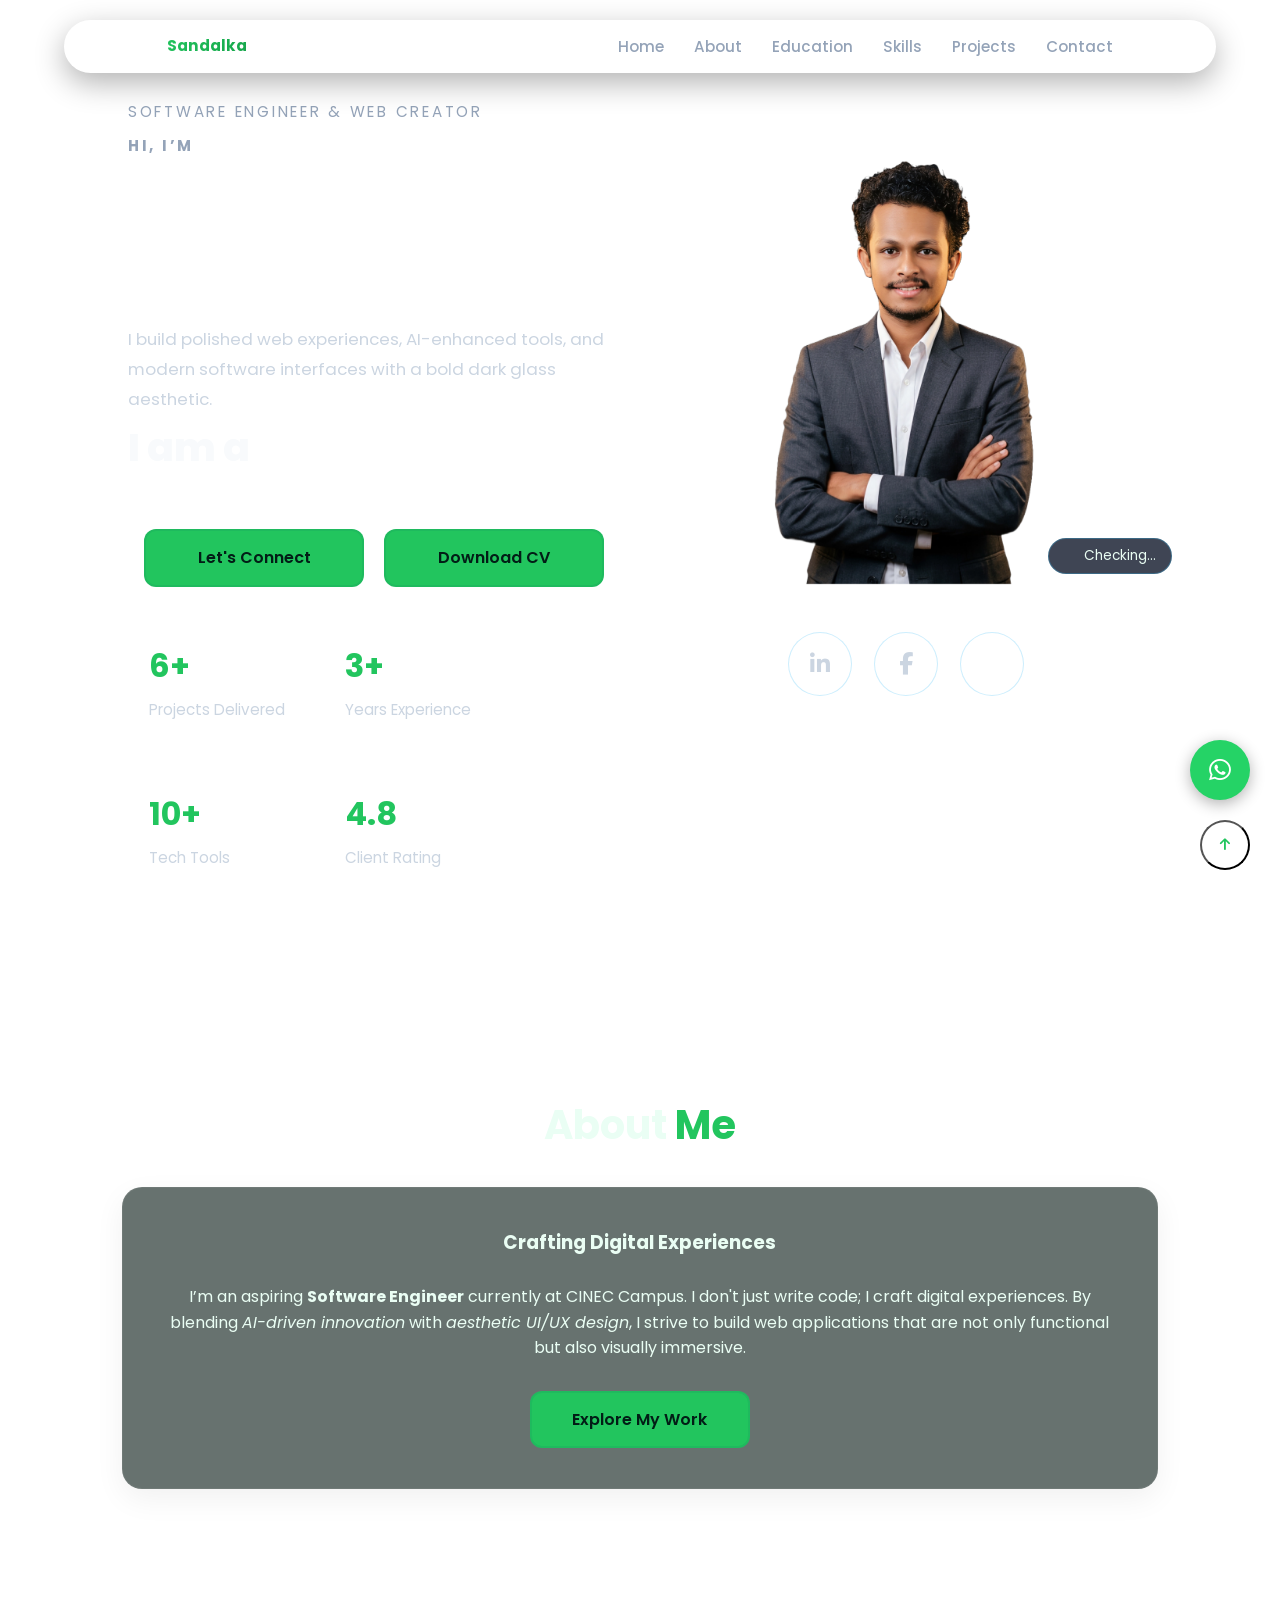
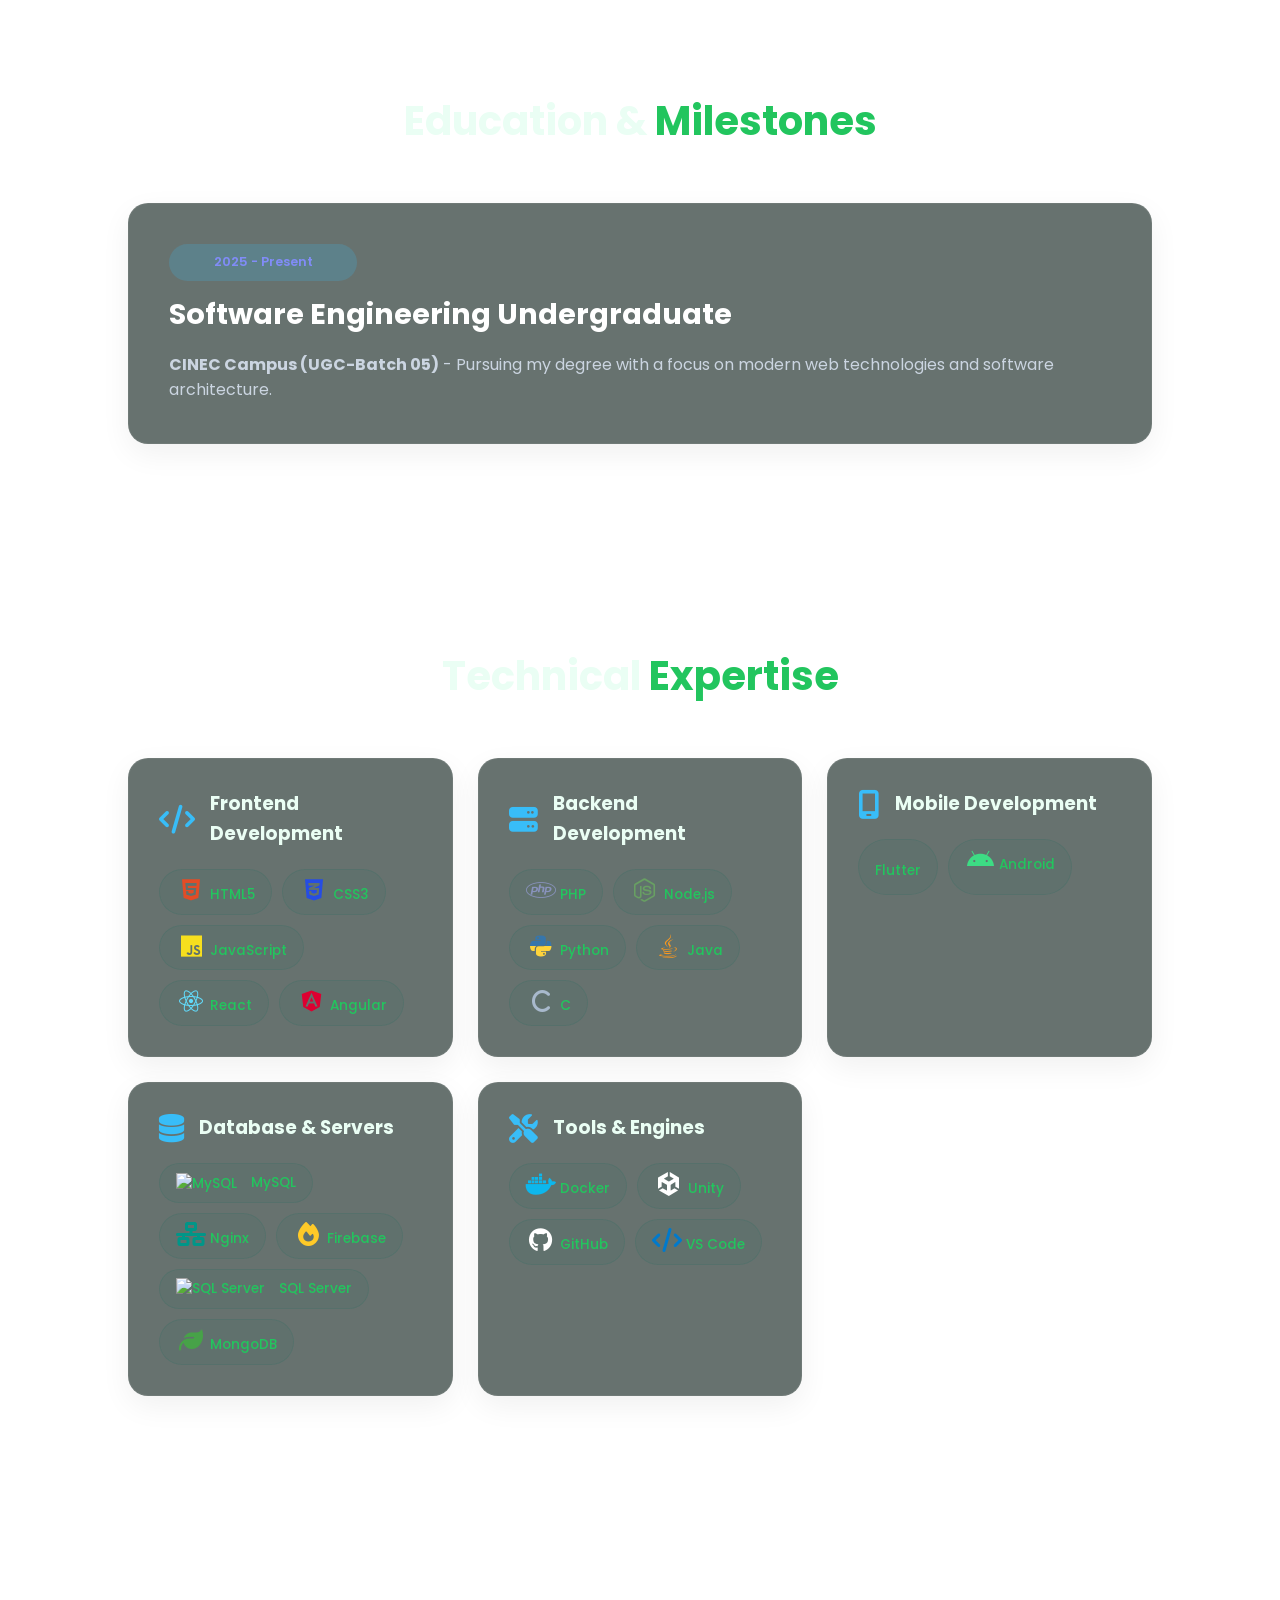
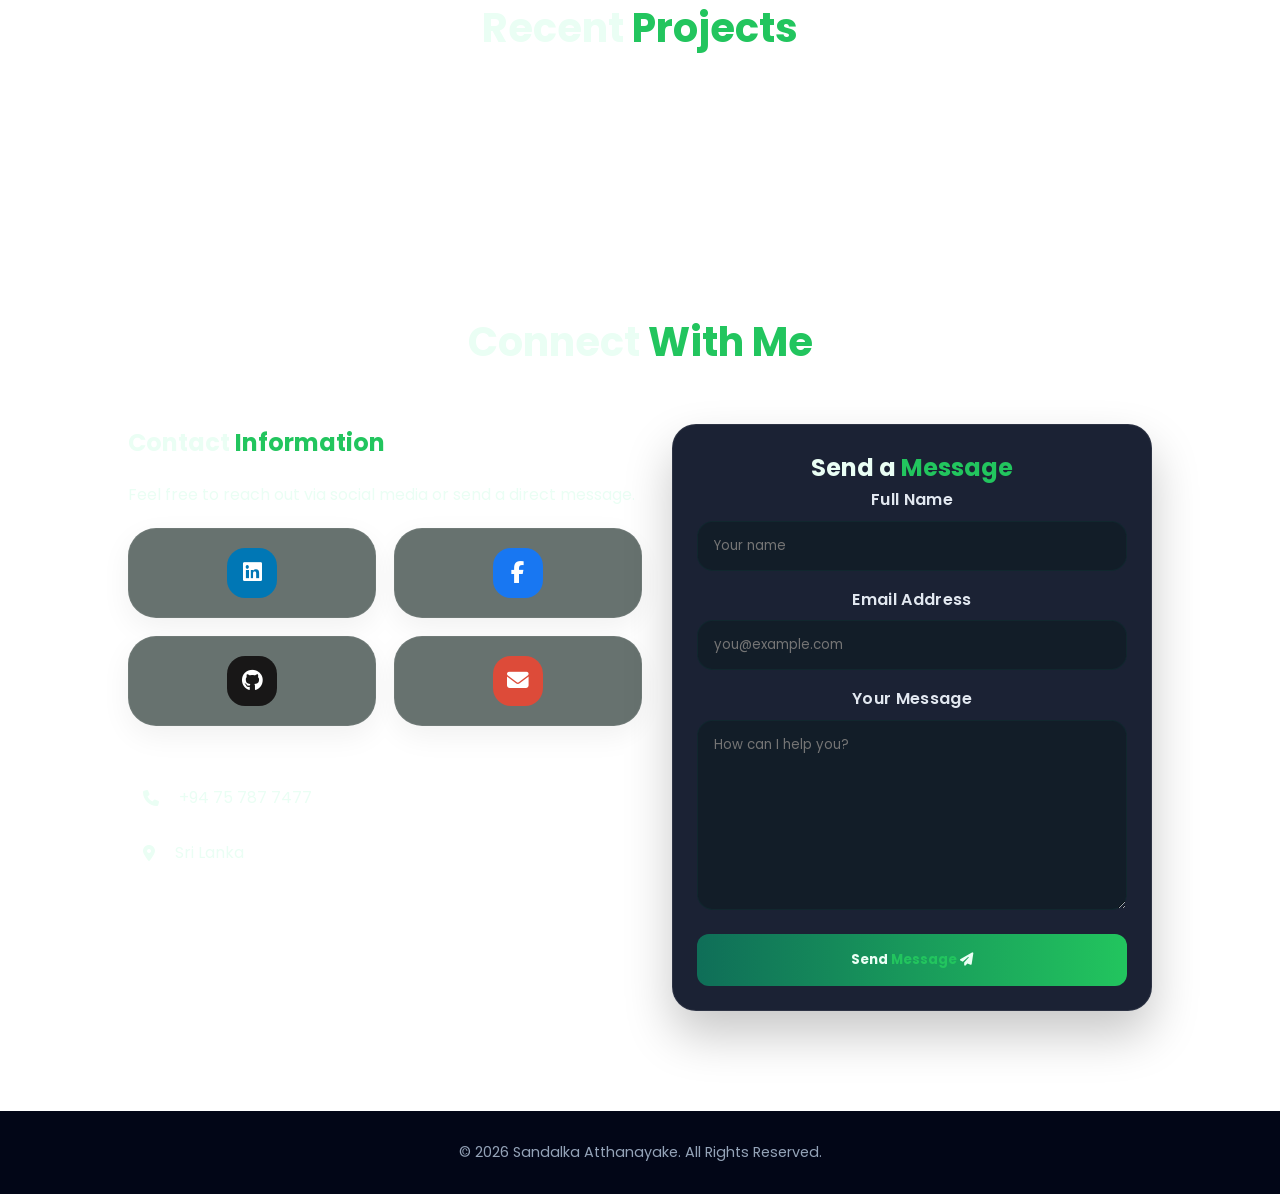
==== commit fe9ded25: "up" ====
--- a/index.html
+++ b/index.html
@@ -105,15 +105,17 @@
                     <span id="status-text">Checking...</span>
                 </div>
             </div>
-            <div class="hero-code-panel" data-aos="fade-up" data-aos-delay="250">
-                <div class="panel-label">Code object</div>
-                <pre><code>const profile 
-  name: "Sandalka",
-  role: "Software Engineer",
-  focus: "Web + AI",
-  location: "Sri Lanka"
-</code></pre>
-            </div>
+           <div class="hero-social-panel" data-aos="fade-up" data-aos-delay="250">
+    <a href="https://www.linkedin.com/in/sandalka-atthanayake-9b98a0367?utm_source=share_via&utm_content=profile&utm_medium=member_android" target="_blank" class="social-circle" aria-label="LinkedIn">
+        <i class="fa-brands fa-linkedin-in"></i>
+    </a>
+    <a href="https://www.facebook.com/share/1DAErhwZMz/" target="_blank" class="social-circle" aria-label="Facebook">
+        <i class="fa-brands fa-facebook-f"></i>
+    </a>
+    <a href="https://github.com/heshansandalka" target="_blank" class="social-circle" aria-label="GitHub">
+        <i class="fa-brands fa-github"></i>
+    </a>
+</div>
         </div>
     </div>
 </section>
--- a/style.css
+++ b/style.css
@@ -415,7 +415,7 @@
     justify-content: space-between;
     align-items: center;
     padding: 0.8rem 8%;
-    background: rgba(15, 23, 42, 0.7);
+    background: transparent;
     backdrop-filter: blur(12px);
     -webkit-backdrop-filter: blur(12px);
     position: fixed;
@@ -532,7 +532,7 @@
 
 .btn-outline:hover {
     background: rgba(15, 110, 88, 0.13);
-    color: #eafef4;
+    color: #22c55e;
     border-color: var(--full-green-2);
     transform: translateY(-5px);
 }
@@ -597,12 +597,21 @@
 }
 
 .hero-title-name.main-word { display: inline-block; }
+
 .hero-title-name.main-word .first,
 .hero-title-name.main-word .second {
     display: inline-block;
     font-size: 1.12em;
     font-weight: 900;
 }
+
+.hero-title-name.main-word .first {
+    font-size: 1.35em;
+    color: transparent;
+    -webkit-text-stroke: 1px #ffffff;
+    text-stroke: 1px #ffffff;
+}
+
 .hero-title-name.main-word .second {
     color: #2ecc71;
     margin-left: 0.18rem;
@@ -612,6 +621,11 @@
     .hero-title-name.main-word .first,
     .hero-title-name.main-word .second {
         font-size: 1.06em;
+    }
+
+    .hero-title-name.main-word .first {
+        font-size: 1.2em;
+        -webkit-text-stroke: 1.5px #ffffff;
     }
 }
 
@@ -690,61 +704,59 @@
     align-items: center;
 }
 
-.hero-code-panel {
-    width: 100%;
-    max-width: 460px;
-    background: rgba(15, 23, 42, 0.9);
-    color: #2ecc71;
-    border: 1px solid (56, 189, 248, 0.18);
-    border-radius: 24px;
-    padding: 24px 22px;
-    color: #e2e8f0;
-    box-shadow: inset 0 0 40px rgba(255, 255, 255, 0.03);
-    font-family: 'Fira Code', 'Courier New', monospace;
-}
-
-.panel-label {
-    display: inline-flex;
-    align-items: center;
-    gap: 8px;
-    margin-bottom: 14px;
-    font-size: 0.82rem;
-    text-transform: uppercase;
-    letter-spacing: 0.18em;
-    color: #2ecc71;
-    
-}
-
-.hero-code-panel pre {
-    margin: 0;
-    overflow-x: auto;
-    white-space: pre;
-    font-size: 0.95rem;
-    line-height: 1.7;
-}
-
-.hero-code-panel code {
-    color: #f8fafc;
-}
-
+.hero-social-panel {
+    display: flex;
+    align-items: center;
+    justify-content: center;
+    gap: 22px;
+}
+
+.social-circle {
+    width: 64px;
+    height: 64px;
+    border-radius: 50%;
+    display: flex;
+    align-items: center;
+    justify-content: center;
+    background: rgba(255, 255, 255, 0.04);
+    border: 1px solid rgba(56, 189, 248, 0.25);
+    color: #cbd5e1;
+    font-size: 1.4rem;
+    text-decoration: none;
+    transition: 0.3s ease;
+}
+
+.social-circle:hover {
+    transform: translateY(-5px);
+    border-color: #22c55e;
+    color: #22c55e;
+    box-shadow: 0 10px 25px rgba(34, 197, 94, 0.25);
+}
+
+@media (max-width: 768px) {
+    .hero-social-panel {
+        gap: 16px;
+    }
+
+    .social-circle {
+        width: 56px;
+        height: 56px;
+        font-size: 1.2rem;
+    }
+}
 .hero-image {
     position: relative;
     display: flex;
     justify-content: center;
     width: 100%;
-}
-
-.hero-right .hero-image img {
-    width: 100%;
-    max-width: 360px;
-    height: auto;
-    border-radius: 0;
-    border: none;
-    animation: float 3s ease-in-out infinite;
-    background: transparent;
-    display: block;
-    margin: 0 auto;
-    object-fit: contain;
+    margin-top: -180px;   
+}
+.hero-right {
+    display: flex;
+    flex-direction: column;
+    gap: 48px;
+    align-items: center;
+    justify-content: flex-start;   
 }
 
 .hero-image img {
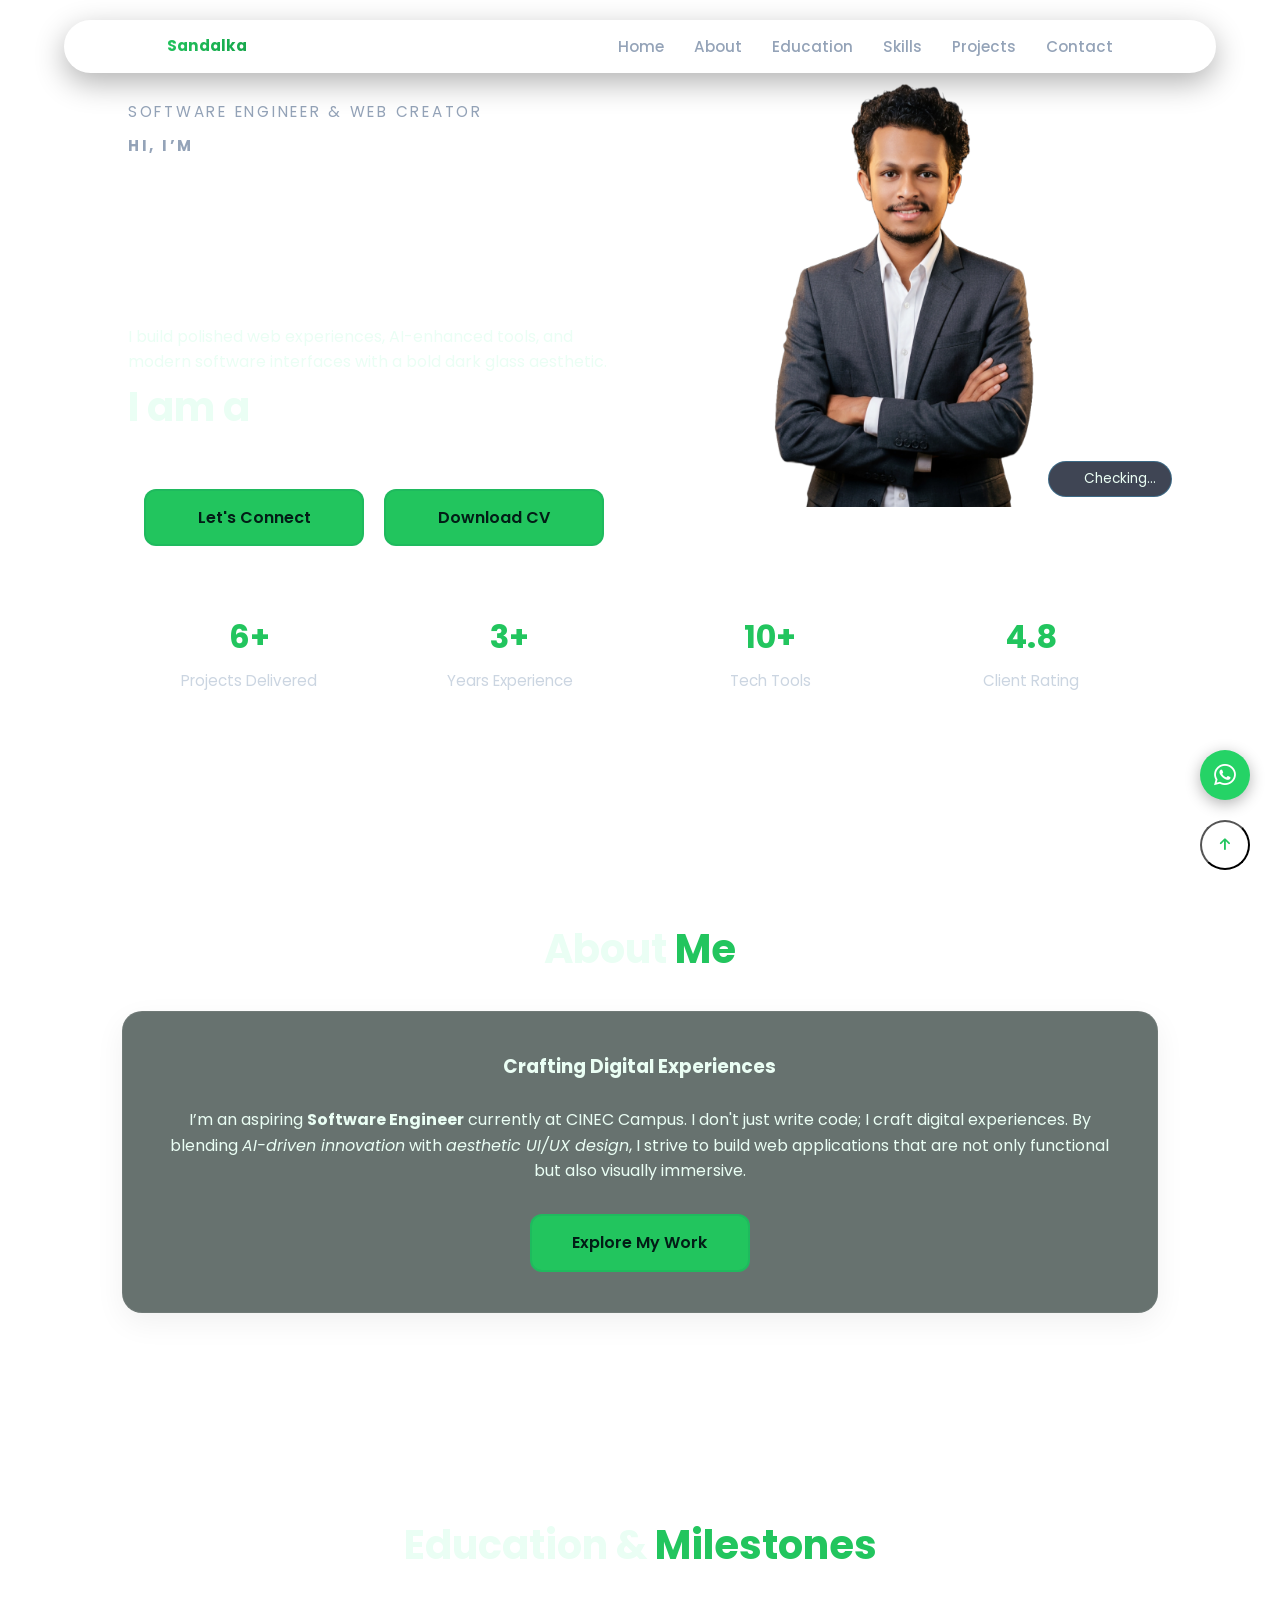
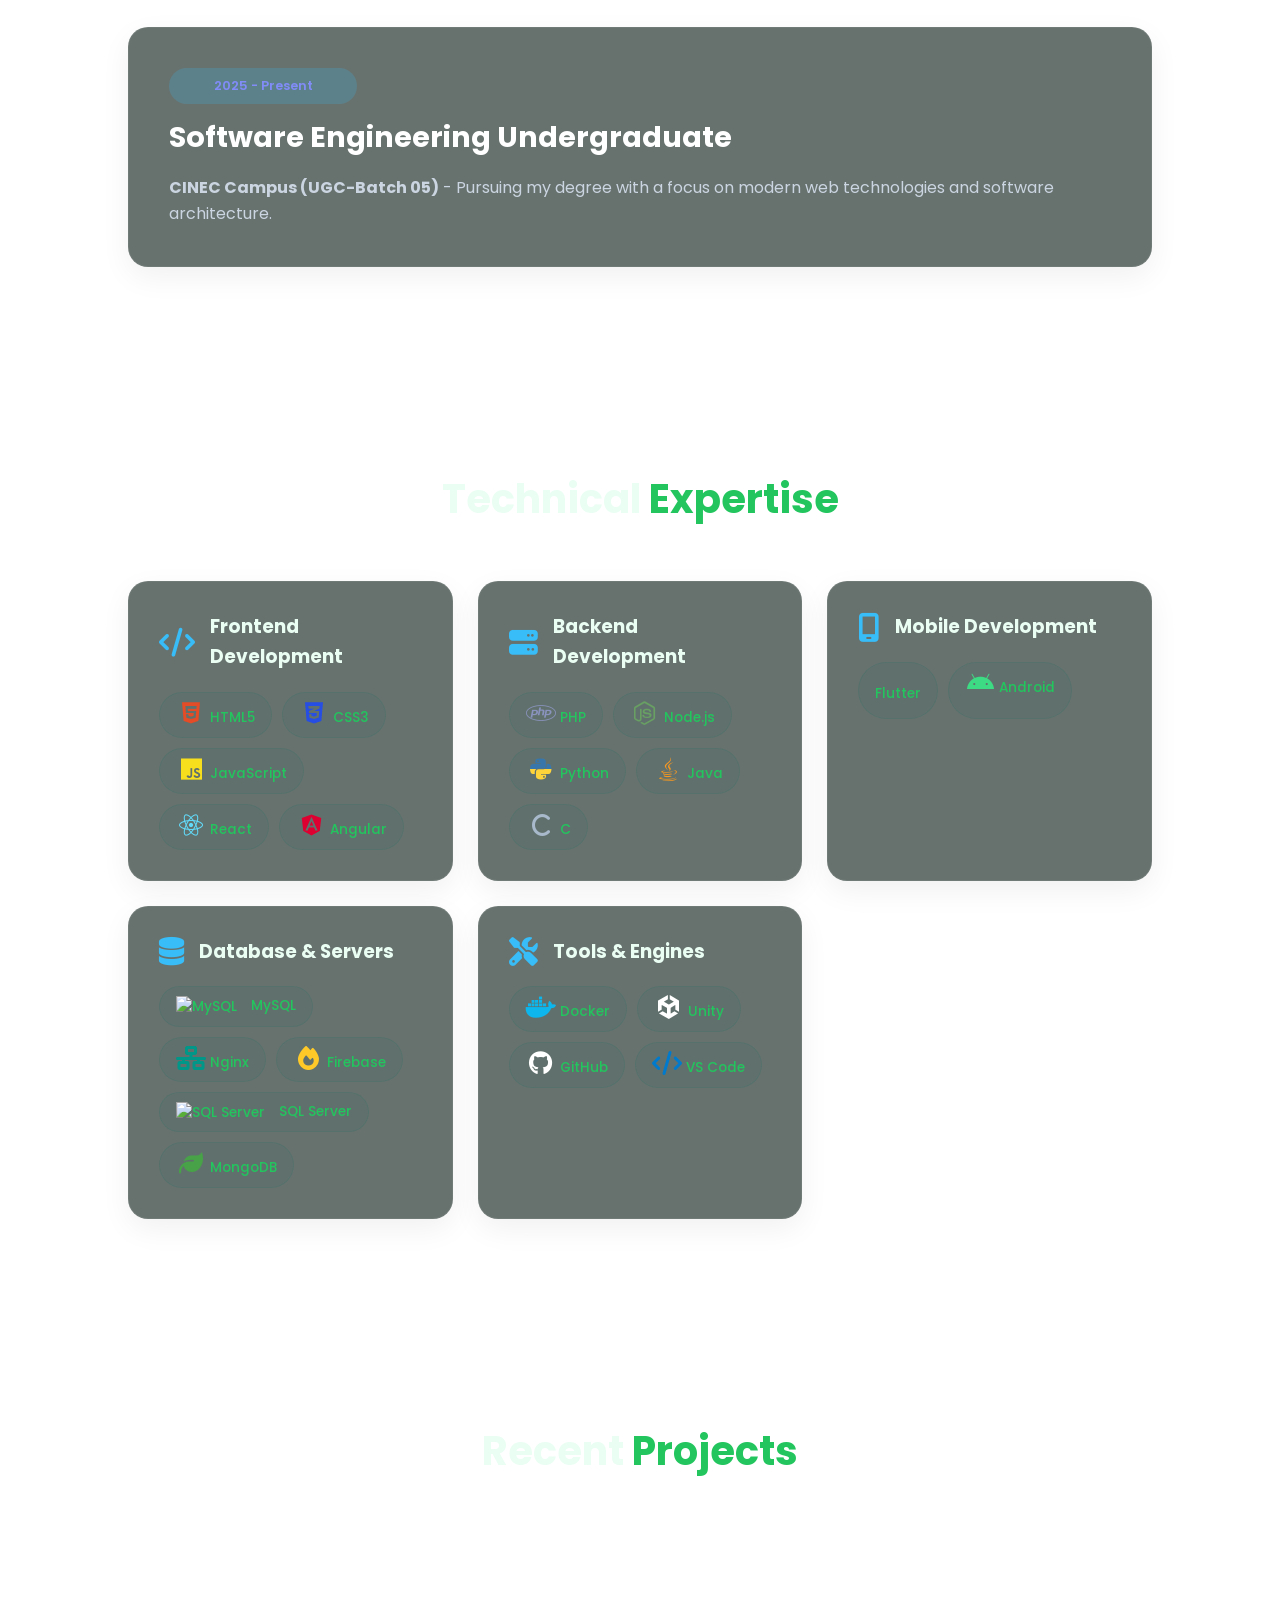
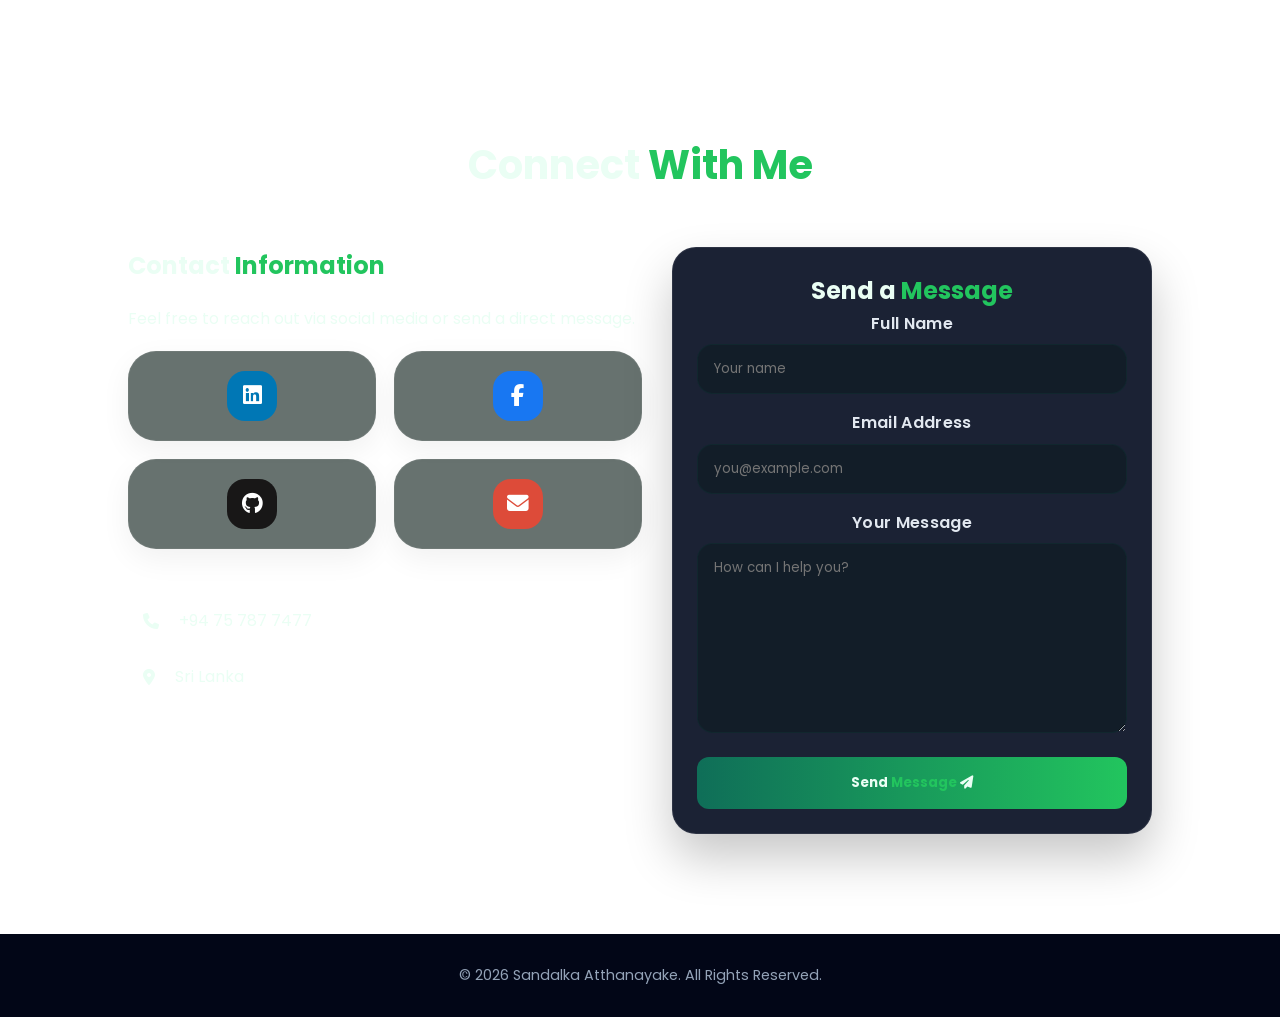
==== commit d1abd544: "up" ====
--- a/index.html
+++ b/index.html
@@ -78,24 +78,7 @@
                     <a href="AKH_Sandalka_Atthanayake_FlowCV_Resume.pdf" class="btn-outline" download>Download CV</a>
                 </div>
             </div>
-            <div class="hero-stats">
-                <div class="stat-card" data-aos="fade-up" data-aos-delay="300">
-                    <span>6+</span>
-                    <p>Projects Delivered</p>
-                </div>
-                <div class="stat-card" data-aos="fade-up" data-aos-delay="350">
-                    <span>3+</span>
-                    <p>Years Experience</p>
-                </div>
-                <div class="stat-card" data-aos="fade-up" data-aos-delay="400">
-                    <span>10+</span>
-                    <p>Tech Tools</p>
-                </div>
-                <div class="stat-card" data-aos="fade-up" data-aos-delay="450">
-                    <span>4.8</span>
-                    <p>Client Rating</p>
-                </div>
-            </div>
+            
         </div>
         <div class="hero-right" data-aos="fade-left">
             <div class="hero-image" data-aos="zoom-in" data-aos-delay="200">
@@ -105,18 +88,28 @@
                     <span id="status-text">Checking...</span>
                 </div>
             </div>
-           <div class="hero-social-panel" data-aos="fade-up" data-aos-delay="250">
-    <a href="https://www.linkedin.com/in/sandalka-atthanayake-9b98a0367?utm_source=share_via&utm_content=profile&utm_medium=member_android" target="_blank" class="social-circle" aria-label="LinkedIn">
-        <i class="fa-brands fa-linkedin-in"></i>
-    </a>
-    <a href="https://www.facebook.com/share/1DAErhwZMz/" target="_blank" class="social-circle" aria-label="Facebook">
-        <i class="fa-brands fa-facebook-f"></i>
-    </a>
-    <a href="https://github.com/heshansandalka" target="_blank" class="social-circle" aria-label="GitHub">
-        <i class="fa-brands fa-github"></i>
-    </a>
-</div>
-        </div>
+           
+        </div>
+    </div>
+    <div class="hero-stats-full">
+    <div class="hero-stats">
+                <div class="stat-card" data-aos="fade-up" data-aos-delay="300">
+                    <span>6+</span>
+                    <p>Projects Delivered</p>
+                </div>
+                <div class="stat-card" data-aos="fade-up" data-aos-delay="350">
+                    <span>3+</span>
+                    <p>Years Experience</p>
+                </div>
+                <div class="stat-card" data-aos="fade-up" data-aos-delay="400">
+                    <span>10+</span>
+                    <p>Tech Tools</p>
+                </div>
+                <div class="stat-card" data-aos="fade-up" data-aos-delay="450">
+                    <span>4.8</span>
+                    <p>Client Rating</p>
+                </div>
+            </div>
     </div>
 </section>
 
--- a/style.css
+++ b/style.css
@@ -627,7 +627,7 @@
         font-size: 1.2em;
         -webkit-text-stroke: 1.5px #ffffff;
     }
-}
+
 
 .hero-description-hero {
     max-width: 560px;
@@ -651,24 +651,43 @@
     font-weight: 600;
 }
 
-@media (max-width: 768px) {
+
     .typing-text-container .static-green {
         font-size: 1.02em;
     }
-}
-
-@media (max-width: 768px) {
+
+
+
     .hero-title-name {
         font-size: clamp(2.4rem, 8vw, 3.4rem);
     }
-}
+
 
 .hero-stats {
     display: grid;
-    grid-template-columns: repeat(2, minmax(150px, 1fr));
+    grid-template-columns: repeat(4, 1fr);
     gap: 18px;
-}
-
+    width: 100%;
+    align-self: stretch;
+}
+
+    .hero-stats {
+        grid-template-columns: repeat(2, 1fr);
+    }
+}
+
+.hero-stats {
+    display: grid;
+    grid-template-columns: repeat(4, 1fr);
+    gap: 18px;
+    width: 100%;
+}
+
+.hero-stats-full {
+    max-width: 1200px;
+    margin: 40px auto 0;
+    padding: 0 0;
+}
 .stat-card {
     background: rgba(255, 255, 255, 0.04);
     border: 1px solid rgba(255, 255, 255, 0.1);
@@ -704,60 +723,15 @@
     align-items: center;
 }
 
-.hero-social-panel {
-    display: flex;
-    align-items: center;
-    justify-content: center;
-    gap: 22px;
-}
-
-.social-circle {
-    width: 64px;
-    height: 64px;
-    border-radius: 50%;
-    display: flex;
-    align-items: center;
-    justify-content: center;
-    background: rgba(255, 255, 255, 0.04);
-    border: 1px solid rgba(56, 189, 248, 0.25);
-    color: #cbd5e1;
-    font-size: 1.4rem;
-    text-decoration: none;
-    transition: 0.3s ease;
-}
-
-.social-circle:hover {
-    transform: translateY(-5px);
-    border-color: #22c55e;
-    color: #22c55e;
-    box-shadow: 0 10px 25px rgba(34, 197, 94, 0.25);
-}
-
-@media (max-width: 768px) {
-    .hero-social-panel {
-        gap: 16px;
-    }
-
-    .social-circle {
-        width: 56px;
-        height: 56px;
-        font-size: 1.2rem;
-    }
-}
+
 .hero-image {
     position: relative;
     display: flex;
     justify-content: center;
     width: 100%;
-    margin-top: -180px;   
-}
-.hero-right {
-    display: flex;
-    flex-direction: column;
-    gap: 48px;
-    align-items: center;
-    justify-content: flex-start;   
-}
+    margin-top: -100px;   
+}
+
 
 .hero-image img {
     width: 350px;
@@ -786,6 +760,7 @@
         font-weight: 600;
     }
 
+  
     .hero-container {
         display: flex;
         flex-direction: column;
@@ -801,7 +776,10 @@
         order: 1;
         width: 100%;
         max-width: 320px;
-    }
+        margin-top: 0;   
+    }
+
+   
 
     .hero-left {
         order: 2;
@@ -811,21 +789,7 @@
         max-width: 760px;
     }
 
-    .hero-code-panel {
-        order: 3;
-        max-width: 100%;
-        margin: 0 auto;
-    }
-
-    .hero-description-hero,
-    .hero-stats {
-        max-width: 100%;
-        margin: 0 auto;
-    }
-
-    .hero-title-name {
-        font-size: clamp(2.4rem, 8vw, 3.4rem);
-    }
+
 }
 
 @keyframes float {
@@ -1662,8 +1626,8 @@
     right: 30px;
     background-color: #25d366;
     color: white;
-    width: 60px;
-    height: 60px;
+    width: 50px;
+    height: 50px;
     border-radius: 50%;
     text-align: center;
     font-size: 25px;
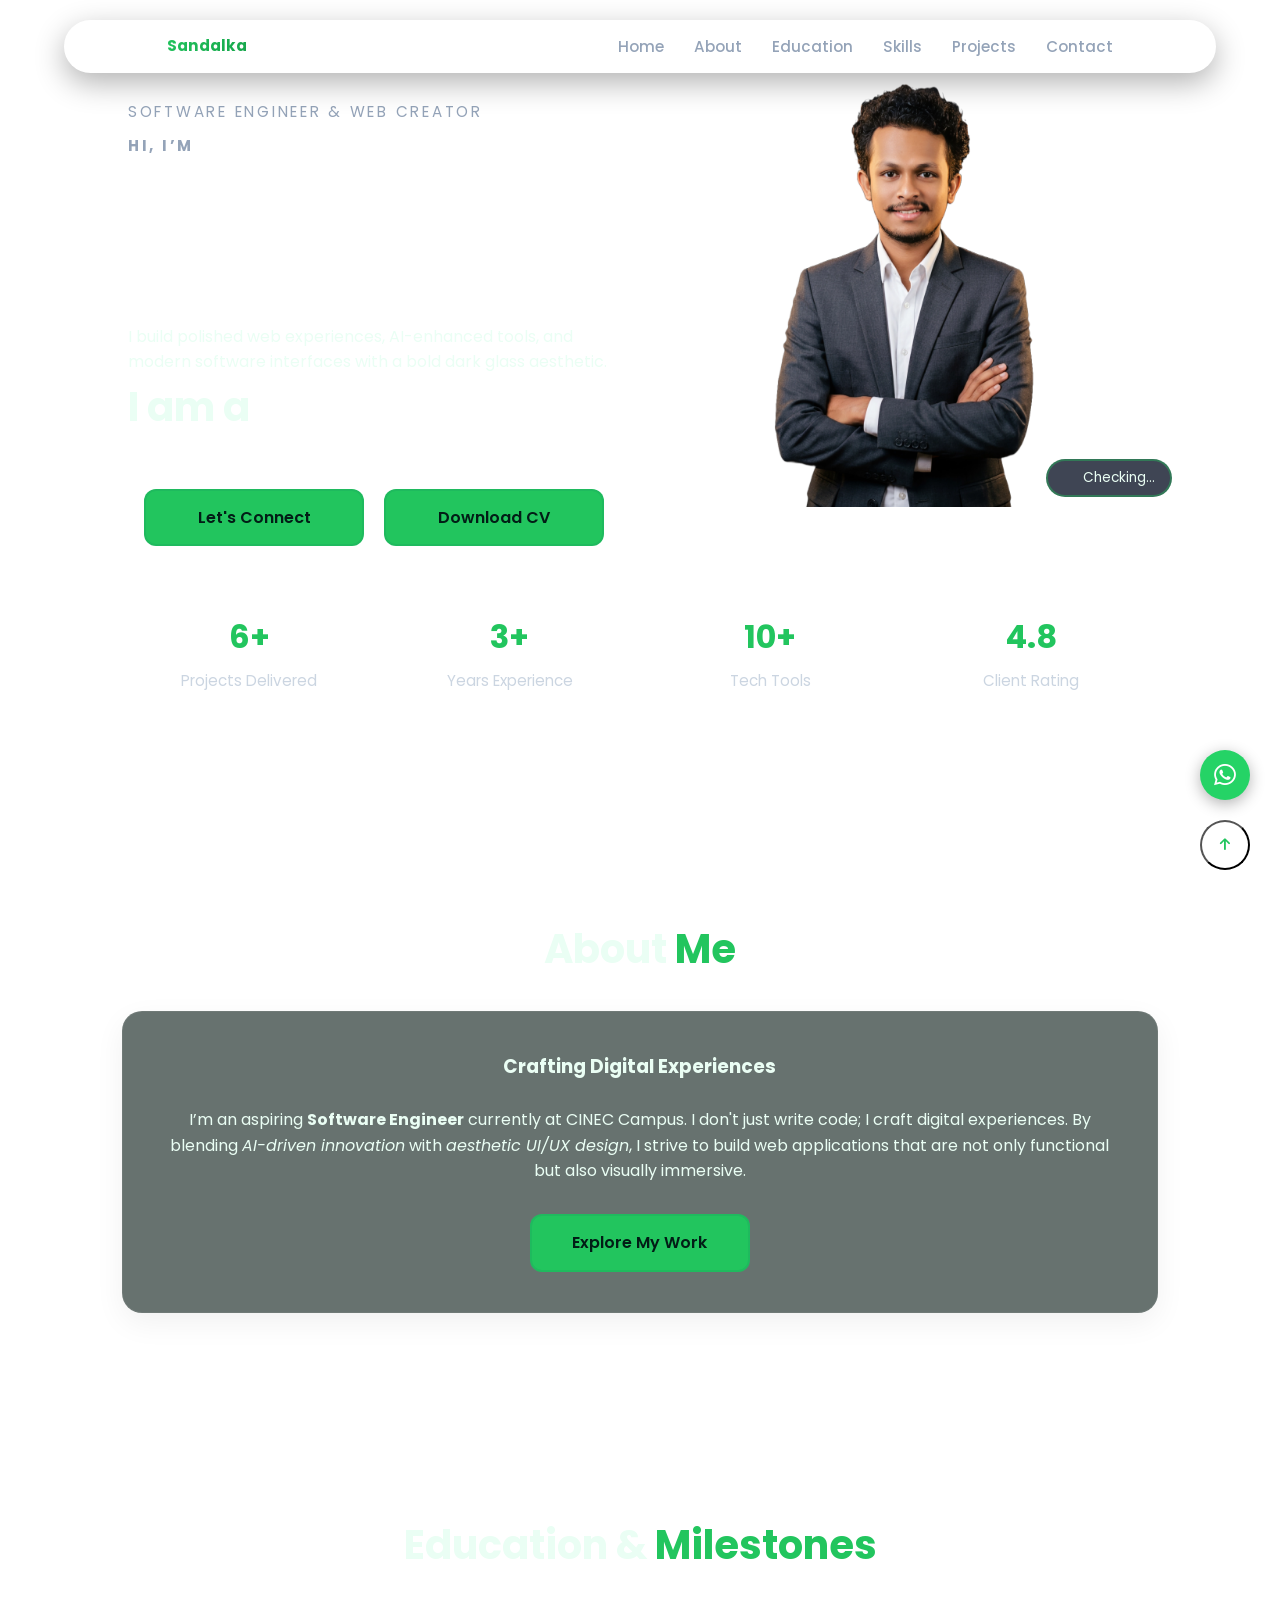
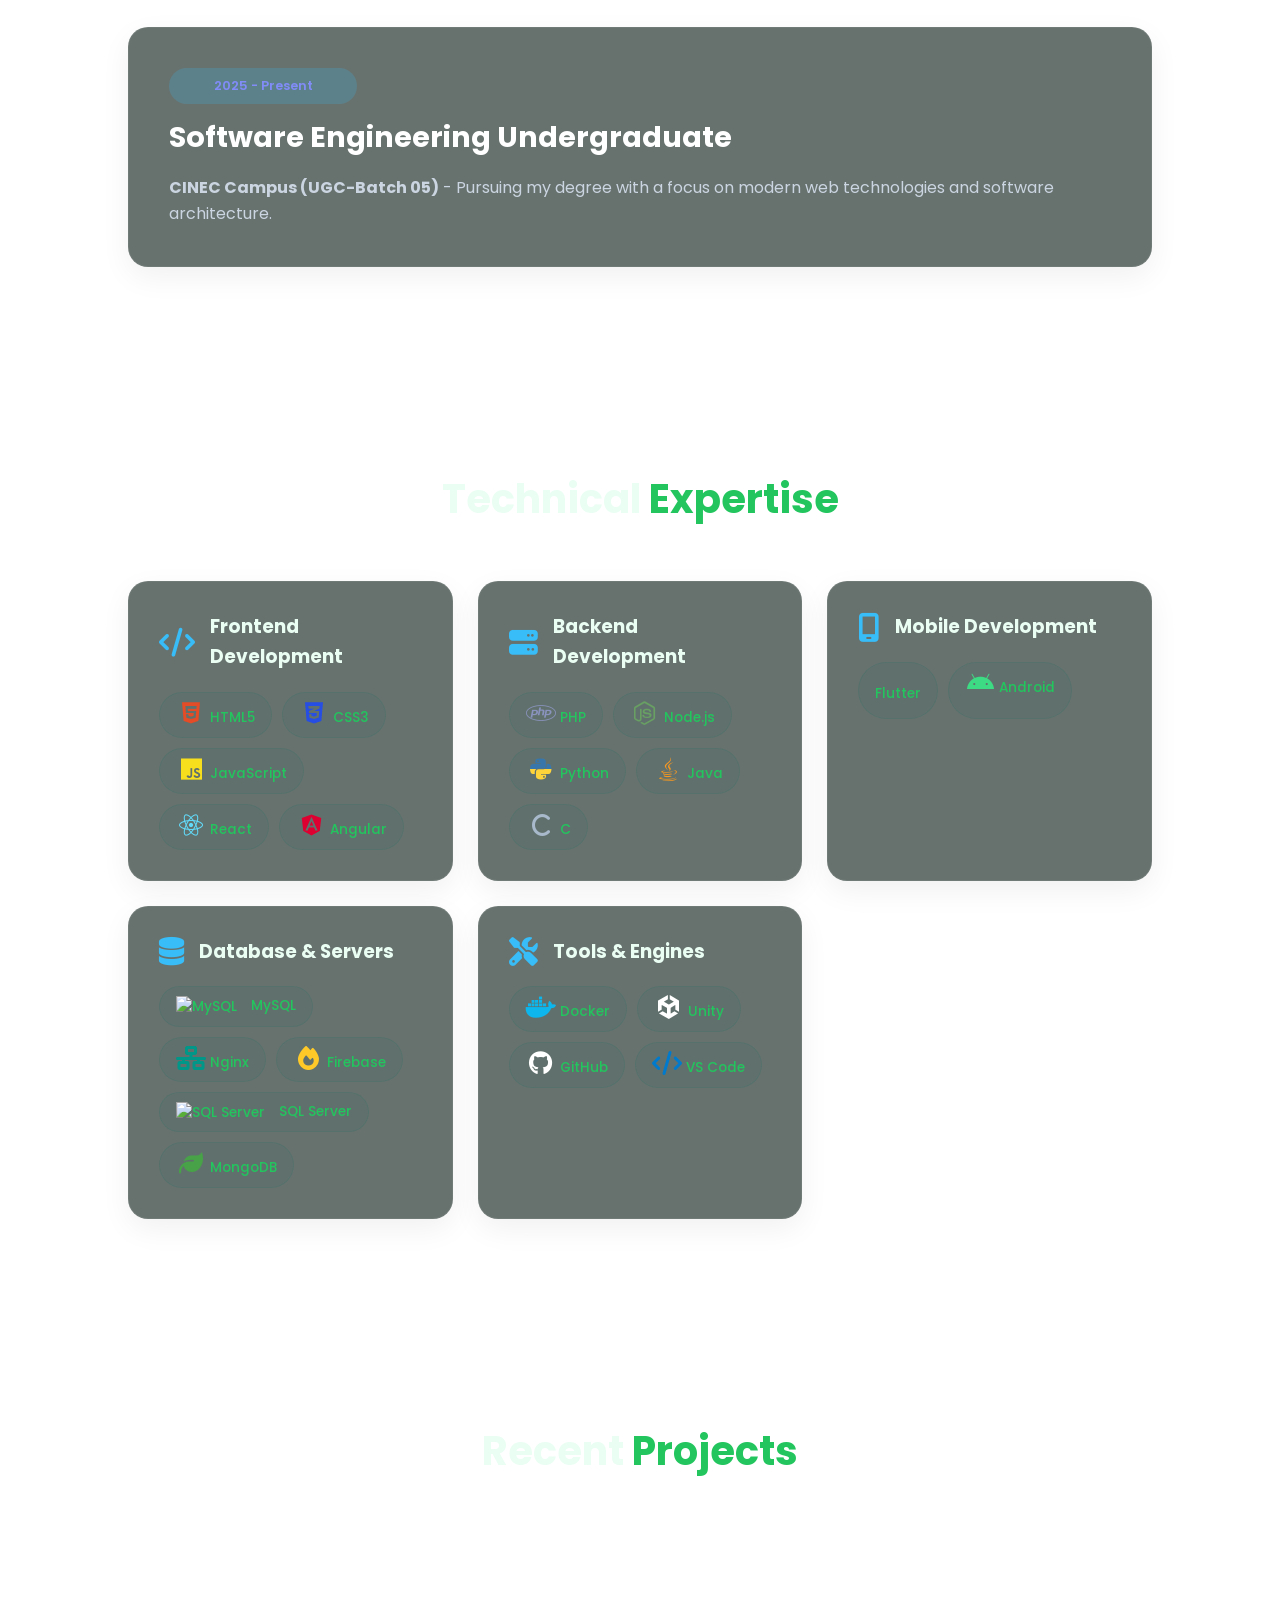
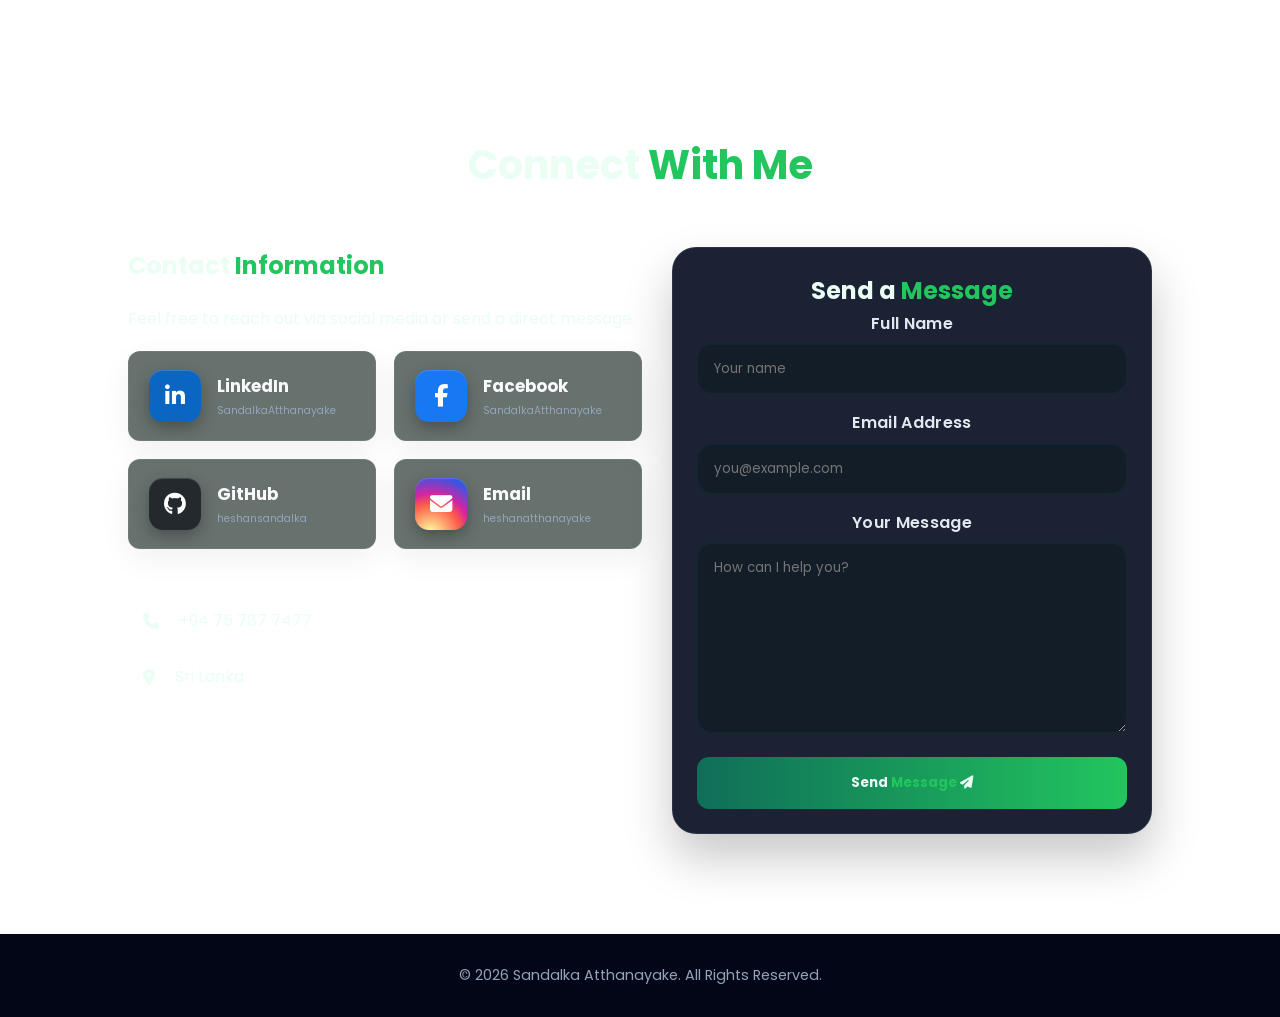
==== commit 7720b5be: "up" ====
--- a/index.html
+++ b/index.html
@@ -252,48 +252,46 @@
                 <p class="contact-note">Feel free to reach out via social media or send a direct message.</p>
 
                 <div class="contact-cards">
-                    <a href="https://www.linkedin.com/in/sandalka-atthanayake-9b98a0367?utm_source=share_via&utm_content=profile&utm_medium=member_android" target="_blank" class="contact-card linkedin-card">
-                        <div class="contact-card-icon"><i class="fa-brands fa-linkedin"></i></div>
-                        <div class="contact-card-content">
-                            <h4>LinkedIn</h4>
-                            
-                        </div>
-                    </a>
-                    
-                    <a href="https://www.facebook.com/share/1DAErhwZMz/" target="_blank" class="contact-card facebook-card">
-                        <div class="contact-card-icon"><i class="fa-brands fa-facebook-f"></i></div>
-                        <div class="contact-card-content">
-                            <h4>Facebook</h4>
-                           
-                        </div>
-                    </a>
-                    <a href="https://github.com/heshansandalka" target="_blank" class="contact-card github-card">
-                        <div class="contact-card-icon"><i class="fa-brands fa-github"></i></div>
-                        <div class="contact-card-content">
-                            <h4>GitHub</h4>
-                            
-                        </div>
-                    </a>
-                    <a href="mailto:heshanatthanayake@gmail.com" target="_blank" class="contact-card email-card">
-                        <div class="contact-card-icon"><i class="fa-solid fa-envelope"></i></div>
-                        <div class="contact-card-content">
-                            <h4>Email</h4>
-                            
-                        </div>
-                    </a>
-                </div>
-
-                <div class="info-details">
-                   
-                    <div class="info-item">
-                        <i class="fa-solid fa-phone"></i>
-                        <span>+94 75 787 7477</span>
-                    </div>
-                    <div class="info-item">
-                        <i class="fa-solid fa-map-marker-alt"></i>
-                        <span>Sri Lanka</span>
-                    </div>
-                </div>
+    <a href="https://www.linkedin.com/in/sandalka-atthanayake-9b98a0367?utm_source=share_via&utm_content=profile&utm_medium=member_android" target="_blank" class="contact-card linkedin-card">
+        <div class="contact-card-icon"><i class="fa-brands fa-linkedin-in"></i></div>
+        <div class="contact-card-content">
+            <h4>LinkedIn</h4>
+            <p>SandalkaAtthanayake</p>
+        </div>
+    </a>
+    
+    <a href="https://www.facebook.com/share/1DAErhwZMz/" target="_blank" class="contact-card facebook-card">
+        <div class="contact-card-icon"><i class="fa-brands fa-facebook-f"></i></div>
+        <div class="contact-card-content">
+            <h4>Facebook</h4>
+            <p>SandalkaAtthanayake</p>
+        </div>
+    </a>
+    <a href="https://github.com/heshansandalka" target="_blank" class="contact-card github-card">
+        <div class="contact-card-icon"><i class="fa-brands fa-github"></i></div>
+        <div class="contact-card-content">
+            <h4>GitHub</h4>
+            <p>heshansandalka</p>
+        </div>
+    </a>
+    <a href="mailto:heshanatthanayake@gmail.com" target="_blank" class="contact-card email-card">
+        <div class="contact-card-icon"><i class="fa-solid fa-envelope"></i></div>
+        <div class="contact-card-content">
+            <h4>Email</h4>
+            <p>heshanatthanayake</p>
+        </div>
+    </a>
+</div>
+<div class="info-details">
+    <a href="tel:+94757877477" class="info-item">
+        <i class="fa-solid fa-phone"></i>
+        <span>+94 75 787 7477</span>
+    </a>
+    <a href="https://www.google.com/maps/place/Sri+Lanka" target="_blank" class="info-item">
+        <i class="fa-solid fa-map-marker-alt"></i>
+        <span>Sri Lanka</span>
+    </a>
+</div>
             </div>
 
             <form id="contact-form" class="modern-form">
--- a/style.css
+++ b/style.css
@@ -86,7 +86,7 @@
     background: rgba(15, 23, 42, 0.8);
     padding: 6px 15px;
     border-radius: 50px;
-    border: 1px solid rgba(56, 189, 248, 0.3);
+    border: 2px solid rgba(34, 197, 94, 0.4);   /* green border */
     backdrop-filter: blur(10px);
     font-size: 0.85rem;
     z-index: 10;
@@ -101,22 +101,25 @@
 
 .status-badge.online .status-dot {
     background-color: #22c55e;
+    border: 2px solid #0f6e58;   
     box-shadow: 0 0 10px #22c55e;
 }
 
 .status-badge.offline .status-dot {
     background-color: #ef4444;
+    border: 2px solid #ffffff;  
     box-shadow: 0 0 10px #ef4444;
 }
 
-@media (max-width: 768px) {
+
+   @media (max-width: 768px) {
     .status-badge {
         padding: 4px 10px;
         font-size: 0.75rem;
         right: -10px;
         bottom: 5px;
         background: rgba(15, 23, 42, 0.9);
-        border: 1px solid rgba(56, 189, 248, 0.5);
+        border: 2px solid rgba(34, 197, 94, 0.6);   
     }
 
     .status-dot {
@@ -699,14 +702,14 @@
 
 .stat-card:hover {
     transform: translateY(-3px);
-    border-color: rgba(56, 189, 248, 0.4);
+    border-color: #22c55e;
 }
 
 .stat-card span {
     display: block;
     font-size: 2rem;
     font-weight: 700;
-    color: #38bdf8;
+    color: #22c55e;
     margin-bottom: 8px;
 }
 
@@ -1333,8 +1336,10 @@
     gap: 20px;
     padding: 15px;
     transition: 0.3s;
-}
-
+    text-decoration: none;
+    color: inherit;
+    cursor: pointer;
+}
 .info-item:hover {
     background: rgba(56, 189, 248, 0.1);
     transform: translateX(10px);
@@ -1523,83 +1528,155 @@
 
 .contact-card {
     display: flex;
-    justify-content: center;
+    flex-direction: row;
+    justify-content: flex-start;
     align-items: center;
+    gap: 16px;
     min-height: 90px;
-    padding: 14px;
-    border-radius: 28px;
-    background: rgba(255, 255, 255, 0.06);
-    border: 1px solid rgba(255, 255, 255, 0.12);
+    padding: 18px 20px;
+    border-radius: 12px;
+    background: rgba(255, 255, 255, 0.03);
+    border: 1px solid rgba(255, 255, 255, 0.08);
+    backdrop-filter: blur(12px);
+    -webkit-backdrop-filter: blur(12px);
     text-decoration: none;
     color: #fff;
-    transition: transform 0.25s ease, background 0.25s ease, border-color 0.25s ease, box-shadow 0.25s ease;
+    position: relative;
+    overflow: hidden;
+    transition: transform 0.3s ease, background 0.3s ease, border-color 0.3s ease, box-shadow 0.3s ease;
+}
+
+.contact-card::before {
+    content: '';
+    position: absolute;
+    inset: 0;
+    background: linear-gradient(135deg, rgba(255, 255, 255, 0.06), transparent 60%);
+    opacity: 0;
+    transition: opacity 0.3s ease;
+}
+
+.contact-card:hover::before {
+    opacity: 1;
 }
 
 .contact-card:hover {
-    background: rgba(255, 255, 255, 0.14);
-    transform: translateY(-4px);
-    border-color: rgba(255, 255, 255, 0.22);
-    box-shadow: 0 20px 45px rgba(0, 0, 0, 0.16);
+    background: rgba(255, 255, 255, 0.06);
+    transform: translateY(-6px) scale(1.02);
+    border-color: rgba(255, 255, 255, 0.18);
+    box-shadow: 0 20px 40px rgba(0, 0, 0, 0.35);
 }
 
 .contact-card-icon {
-    width: 50px;
-    height: 50px;
-    min-width: 50px;
-    border-radius: 18px;
+    width: 52px;
+    height: 52px;
+    min-width: 52px;
+    border-radius: 14px;
     display: grid;
     place-items: center;
-    font-size: 1.35rem;
+    font-size: 1.4rem;
     color: #fff;
-    transition: transform 0.25s ease;
+    position: relative;
+    z-index: 1;
+    box-shadow: 0 6px 16px rgba(0, 0, 0, 0.3), inset 0 1px 0 rgba(255, 255, 255, 0.15);
+    transition: transform 0.3s ease, box-shadow 0.3s ease;
 }
 
 .contact-card:hover .contact-card-icon {
-    transform: scale(1.05);
+    transform: scale(1.08) rotate(-3deg);
 }
 
 .linkedin-card .contact-card-icon {
-    background: #0077b5;
+    background: #0a66c2;
+}
+.linkedin-card:hover {
+    box-shadow: 0 20px 40px rgba(10, 102, 194, 0.25);
+    border-color: rgba(10, 102, 194, 0.4);
 }
 
 .facebook-card .contact-card-icon {
     background: #1877f2;
 }
+.facebook-card:hover {
+    box-shadow: 0 20px 40px rgba(24, 119, 242, 0.25);
+    border-color: rgba(24, 119, 242, 0.4);
+}
 
 .github-card .contact-card-icon {
-    background: #181717;
+    background: #24292e;
+}
+.github-card:hover {
+    box-shadow: 0 20px 40px rgba(255, 255, 255, 0.12);
+    border-color: rgba(255, 255, 255, 0.25);
 }
 
 .email-card .contact-card-icon {
-    background: #dd4b39;
+    background: radial-gradient(circle at 30% 107%, #fdf497 0%, #fdf497 5%, #fd5949 45%, #d6249f 60%, #285AEB 90%);
+}
+.email-card:hover {
+    box-shadow: 0 20px 40px rgba(214, 36, 159, 0.3);
+    border-color: rgba(214, 36, 159, 0.4);
 }
 
 .contact-card-content {
-    display: none;
+    display: flex;
+    flex-direction: column;
+    gap: 3px;
+    text-align: left;
+    position: relative;
+    z-index: 1;
+}
+
+.contact-card-content h4 {
+    font-size: 1.05rem;
+    font-weight: 700;
+    margin: 0;
+    color: #f8fafc;
+}
+
+.contact-card-content p {
+    font-size: 0.65rem;
+    color: #94a3b8;
+    margin: 0;
 }
 
 @media (max-width: 768px) {
     .contact-cards {
-        grid-template-columns: repeat(3, minmax(0, 1fr));
-        gap: 14px;
+        grid-template-columns: repeat(2, minmax(0, 1fr));
+        gap: 12px;
     }
 
     .contact-card {
-        justify-content: center;
-        padding: 12px;
+        padding: 12px 12px;
         border-radius: 16px;
         min-height: auto;
+        gap: 10px;
     }
 
     .contact-card-icon {
-        width: 52px;
-        height: 52px;
-        border-radius: 16px;
-        font-size: 1.4rem;
+        width: 40px;
+        height: 40px;
+        min-width: 40px;
+        border-radius: 12px;
+        font-size: 1.05rem;
     }
 
     .contact-card-content {
-        display: none;
+        min-width: 0;
+        flex: 1;
+    }
+
+    .contact-card-content h4 {
+        font-size: 0.85rem;
+        white-space: nowrap;
+        overflow: hidden;
+        text-overflow: ellipsis;
+    }
+
+    .contact-card-content p {
+        font-size: 0.7rem;
+        white-space: nowrap;
+        overflow: hidden;
+        text-overflow: ellipsis;
     }
 
     .contact-left {
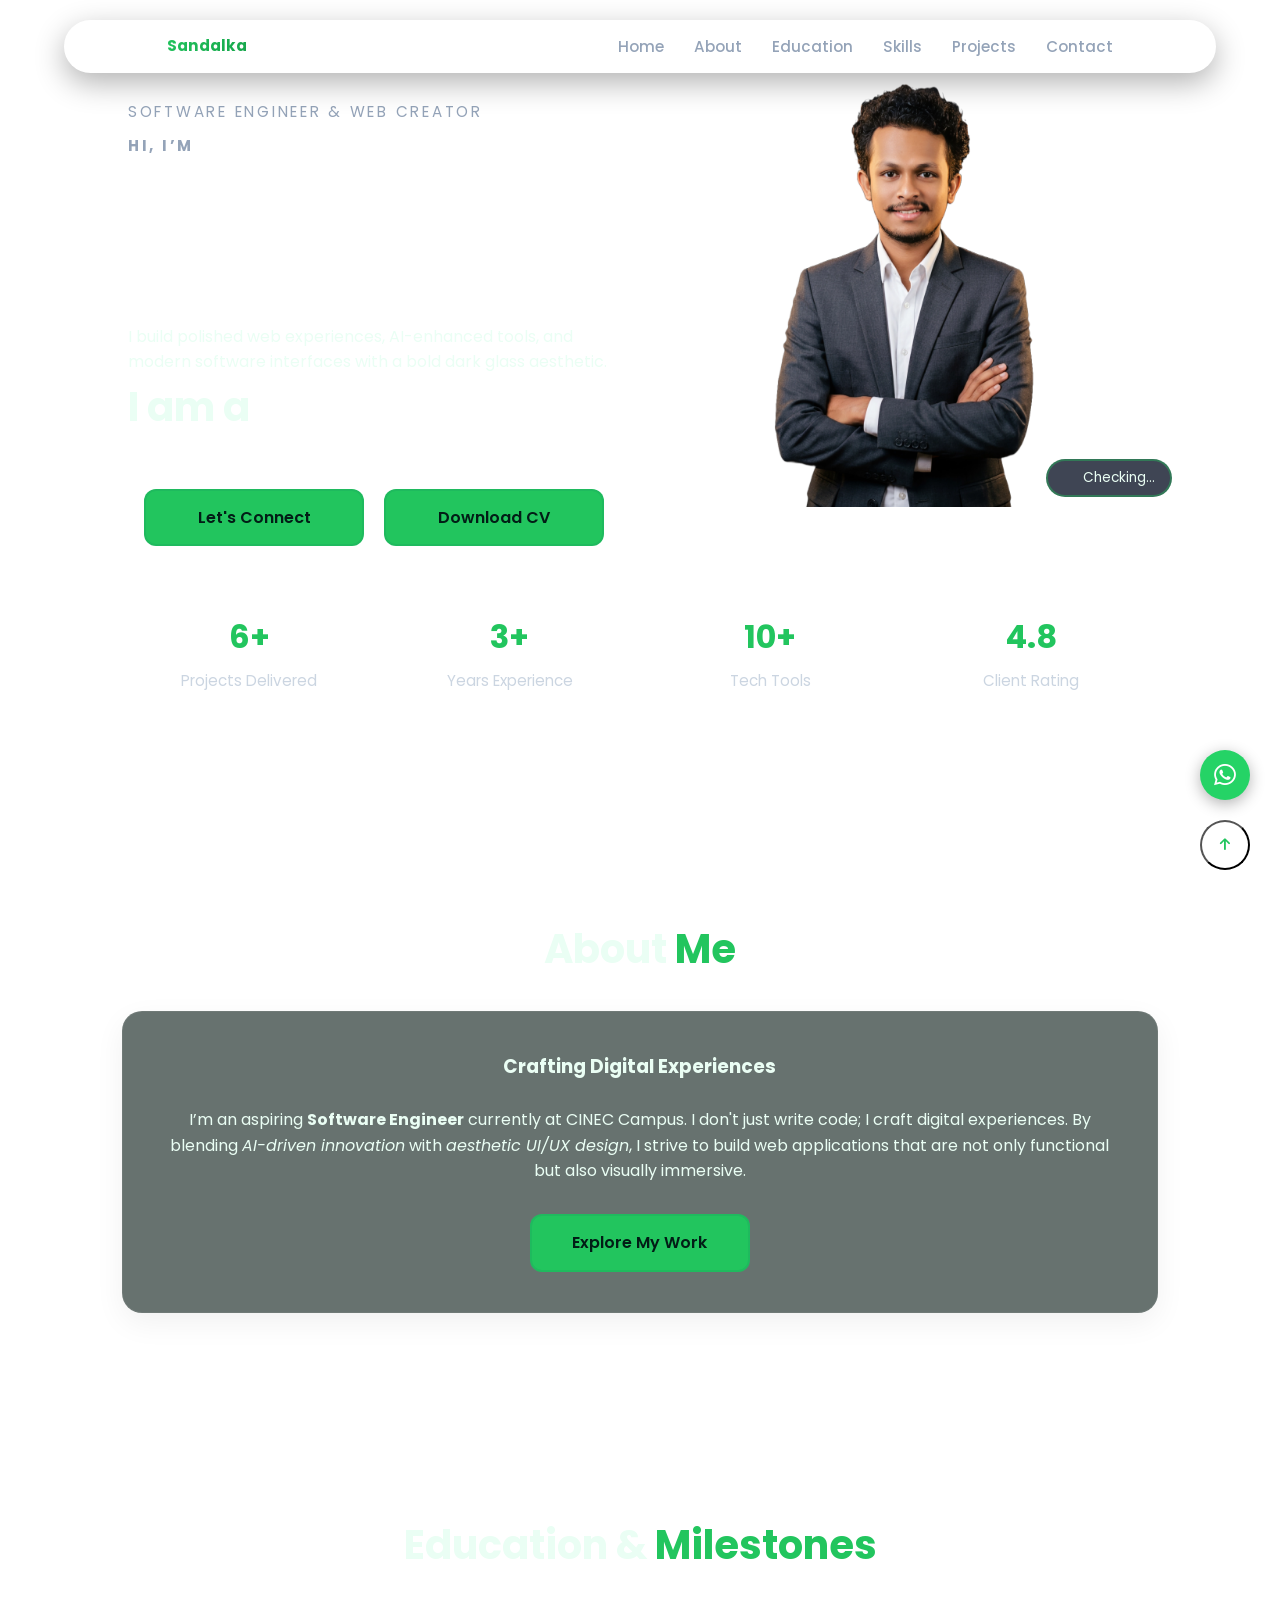
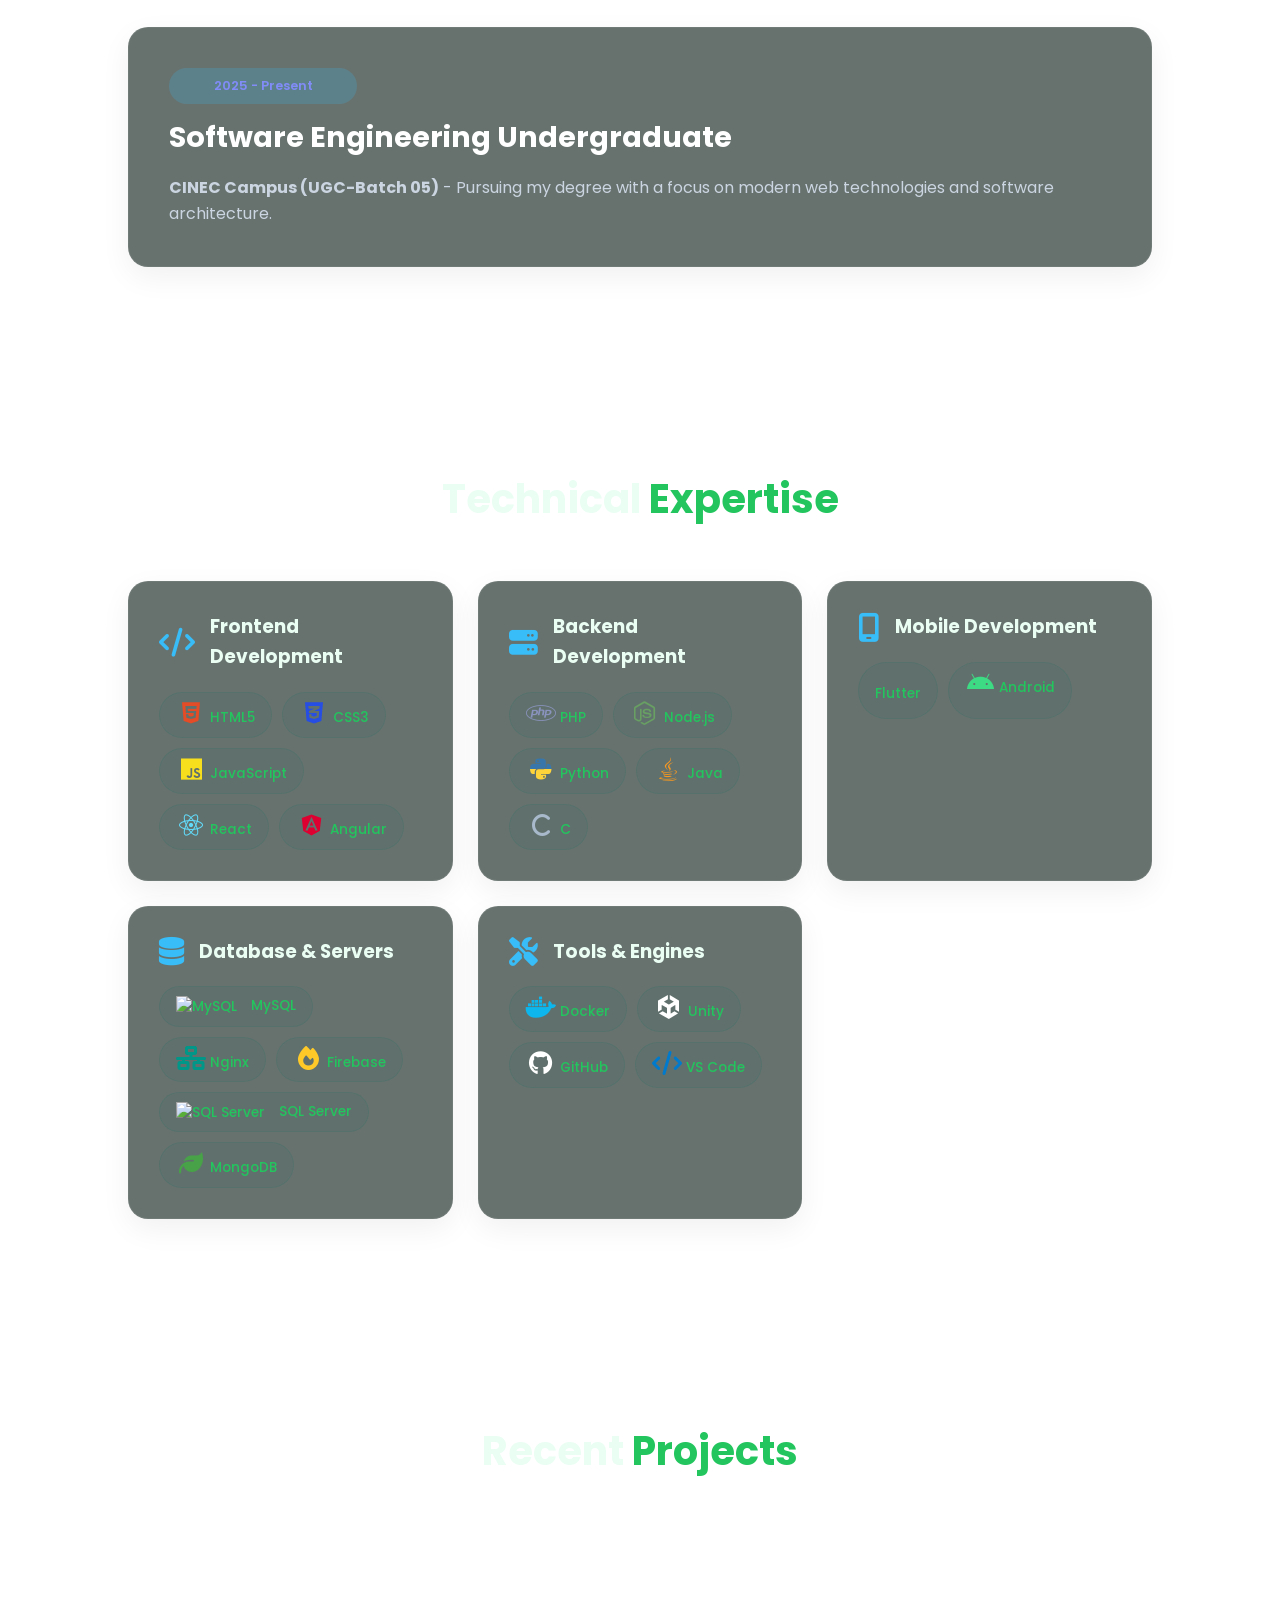
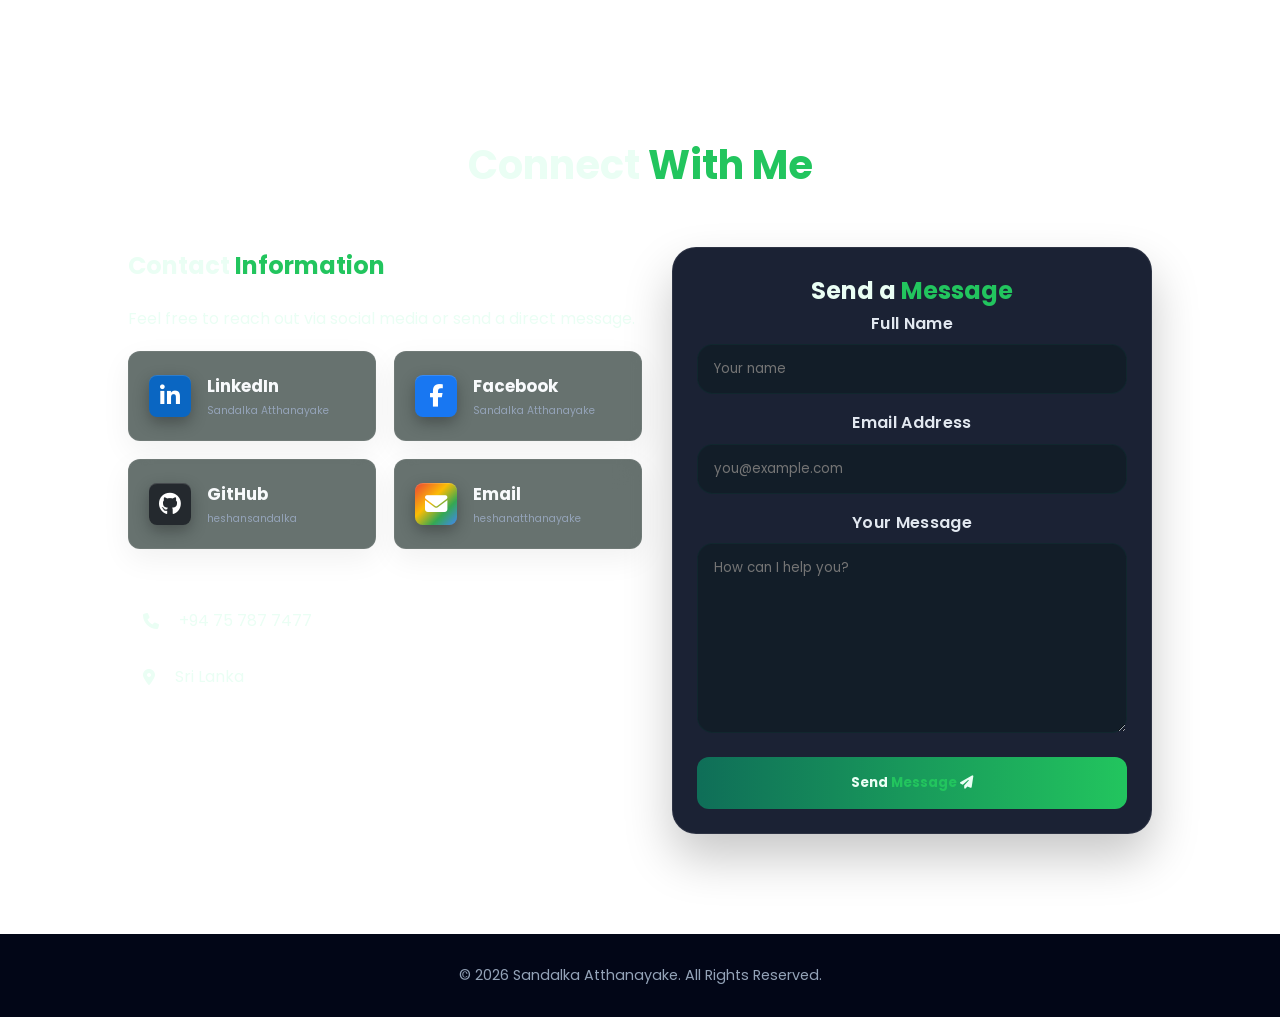
==== commit 618ab40a: "update" ====
--- a/index.html
+++ b/index.html
@@ -253,10 +253,10 @@
 
                 <div class="contact-cards">
     <a href="https://www.linkedin.com/in/sandalka-atthanayake-9b98a0367?utm_source=share_via&utm_content=profile&utm_medium=member_android" target="_blank" class="contact-card linkedin-card">
-        <div class="contact-card-icon"><i class="fa-brands fa-linkedin-in"></i></div>
+        <div class="contact-card-icon"><i class="fab fa-linkedin-in profile-icon"></i></div>
         <div class="contact-card-content">
             <h4>LinkedIn</h4>
-            <p>SandalkaAtthanayake</p>
+            <p>Sandalka Atthanayake</p>
         </div>
     </a>
     
@@ -264,7 +264,7 @@
         <div class="contact-card-icon"><i class="fa-brands fa-facebook-f"></i></div>
         <div class="contact-card-content">
             <h4>Facebook</h4>
-            <p>SandalkaAtthanayake</p>
+            <p>Sandalka Atthanayake</p>
         </div>
     </a>
     <a href="https://github.com/heshansandalka" target="_blank" class="contact-card github-card">
@@ -275,12 +275,14 @@
         </div>
     </a>
     <a href="mailto:heshanatthanayake@gmail.com" target="_blank" class="contact-card email-card">
-        <div class="contact-card-icon"><i class="fa-solid fa-envelope"></i></div>
-        <div class="contact-card-content">
-            <h4>Email</h4>
-            <p>heshanatthanayake</p>
-        </div>
-    </a>
+    <div class="contact-card-icon">
+        <i class="fas fa-envelope profile-icon"></i> <!-- envelope icon  -->
+    </div>
+    <div class="contact-card-content">
+        <h4>Email</h4>
+        <p>heshanatthanayake</p>
+    </div>
+</a>
 </div>
 <div class="info-details">
     <a href="tel:+94757877477" class="info-item">
--- a/style.css
+++ b/style.css
@@ -1567,10 +1567,10 @@
 }
 
 .contact-card-icon {
-    width: 52px;
-    height: 52px;
-    min-width: 52px;
-    border-radius: 14px;
+    width: 42px;
+    height: 42px;
+    min-width: 42px;
+    border-radius: 8px;
     display: grid;
     place-items: center;
     font-size: 1.4rem;
@@ -1609,14 +1609,15 @@
     border-color: rgba(255, 255, 255, 0.25);
 }
 
+/* Email - Gmail Original  */
 .email-card .contact-card-icon {
-    background: radial-gradient(circle at 30% 107%, #fdf497 0%, #fdf497 5%, #fd5949 45%, #d6249f 60%, #285AEB 90%);
-}
+    background: linear-gradient(135deg, #EA4335 0%, #FBBC05 40%, #34A853 70%, #4285F4 100%);
+}
+
 .email-card:hover {
-    box-shadow: 0 20px 40px rgba(214, 36, 159, 0.3);
-    border-color: rgba(214, 36, 159, 0.4);
-}
-
+    box-shadow: 0 20px 40px rgba(234, 67, 53, 0.3); /*  shadow */
+    border-color: rgba(234, 67, 53, 0.4);
+}
 .contact-card-content {
     display: flex;
     flex-direction: column;
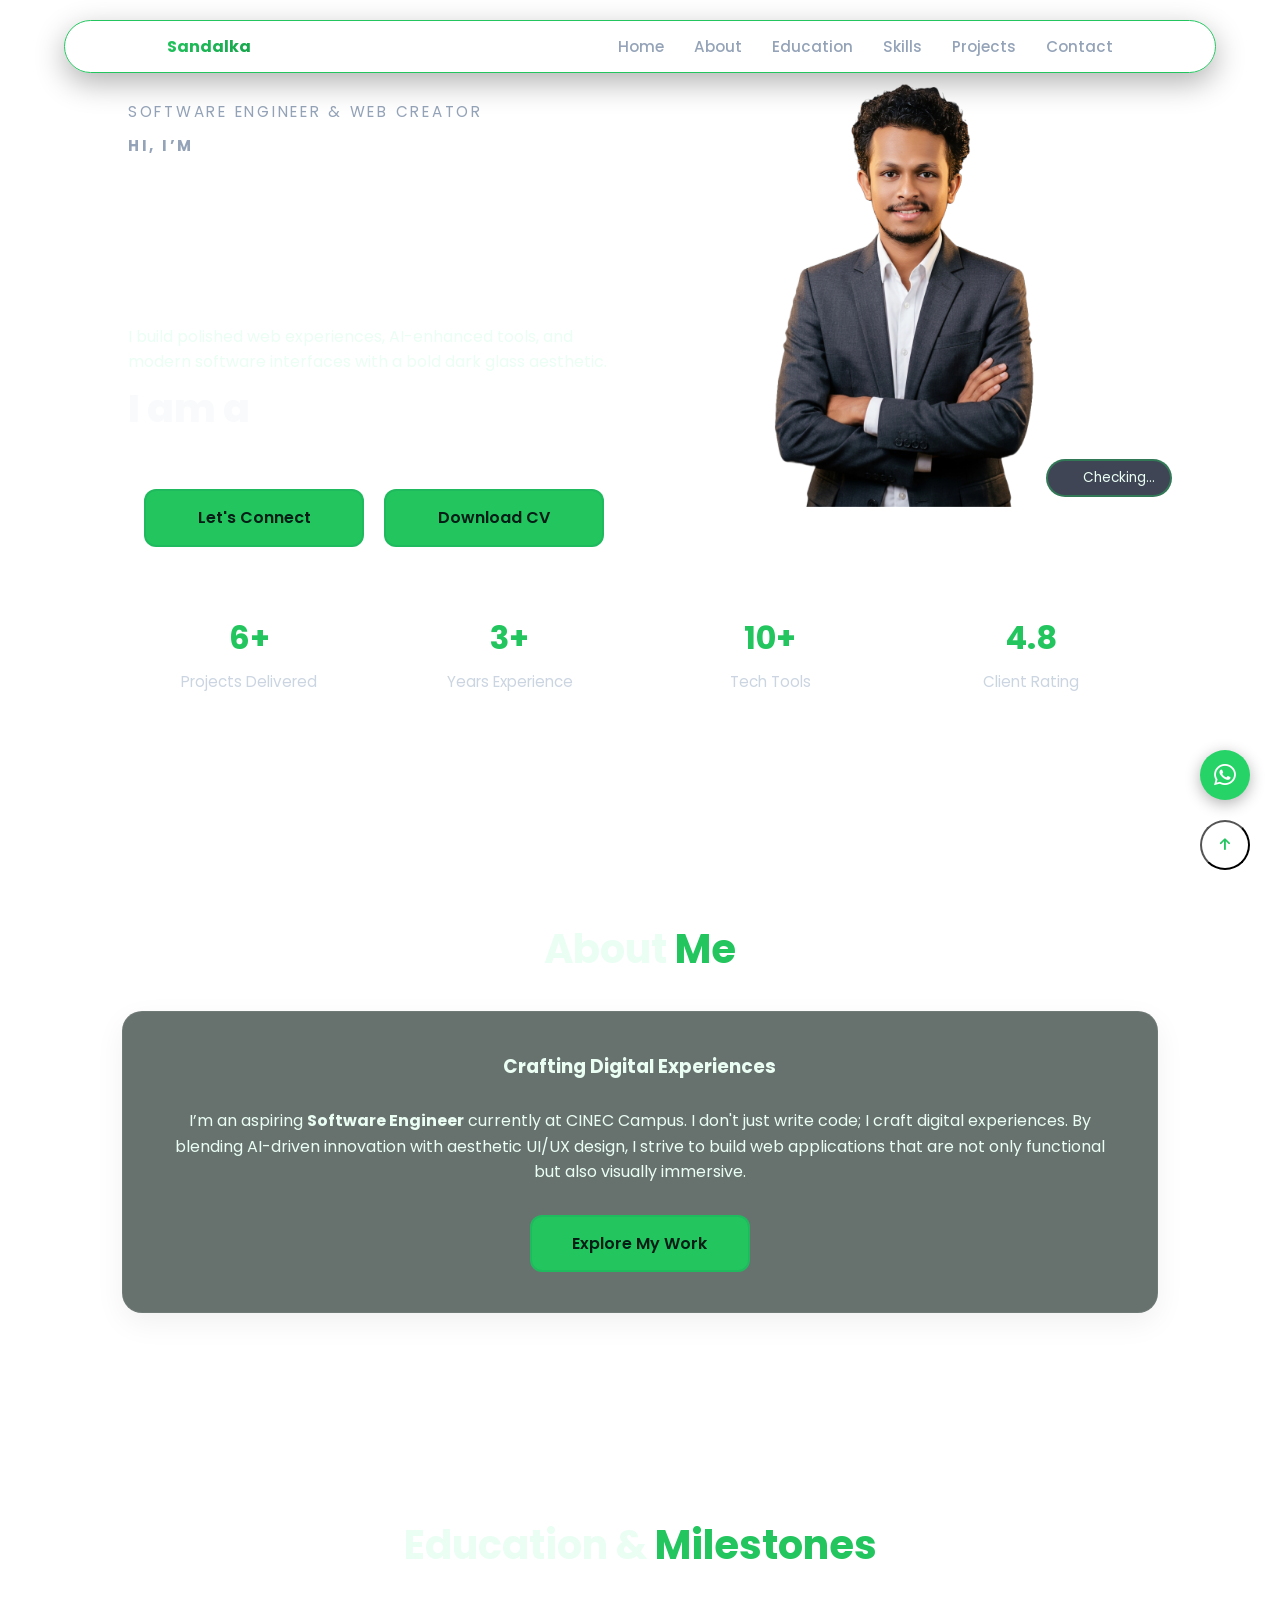
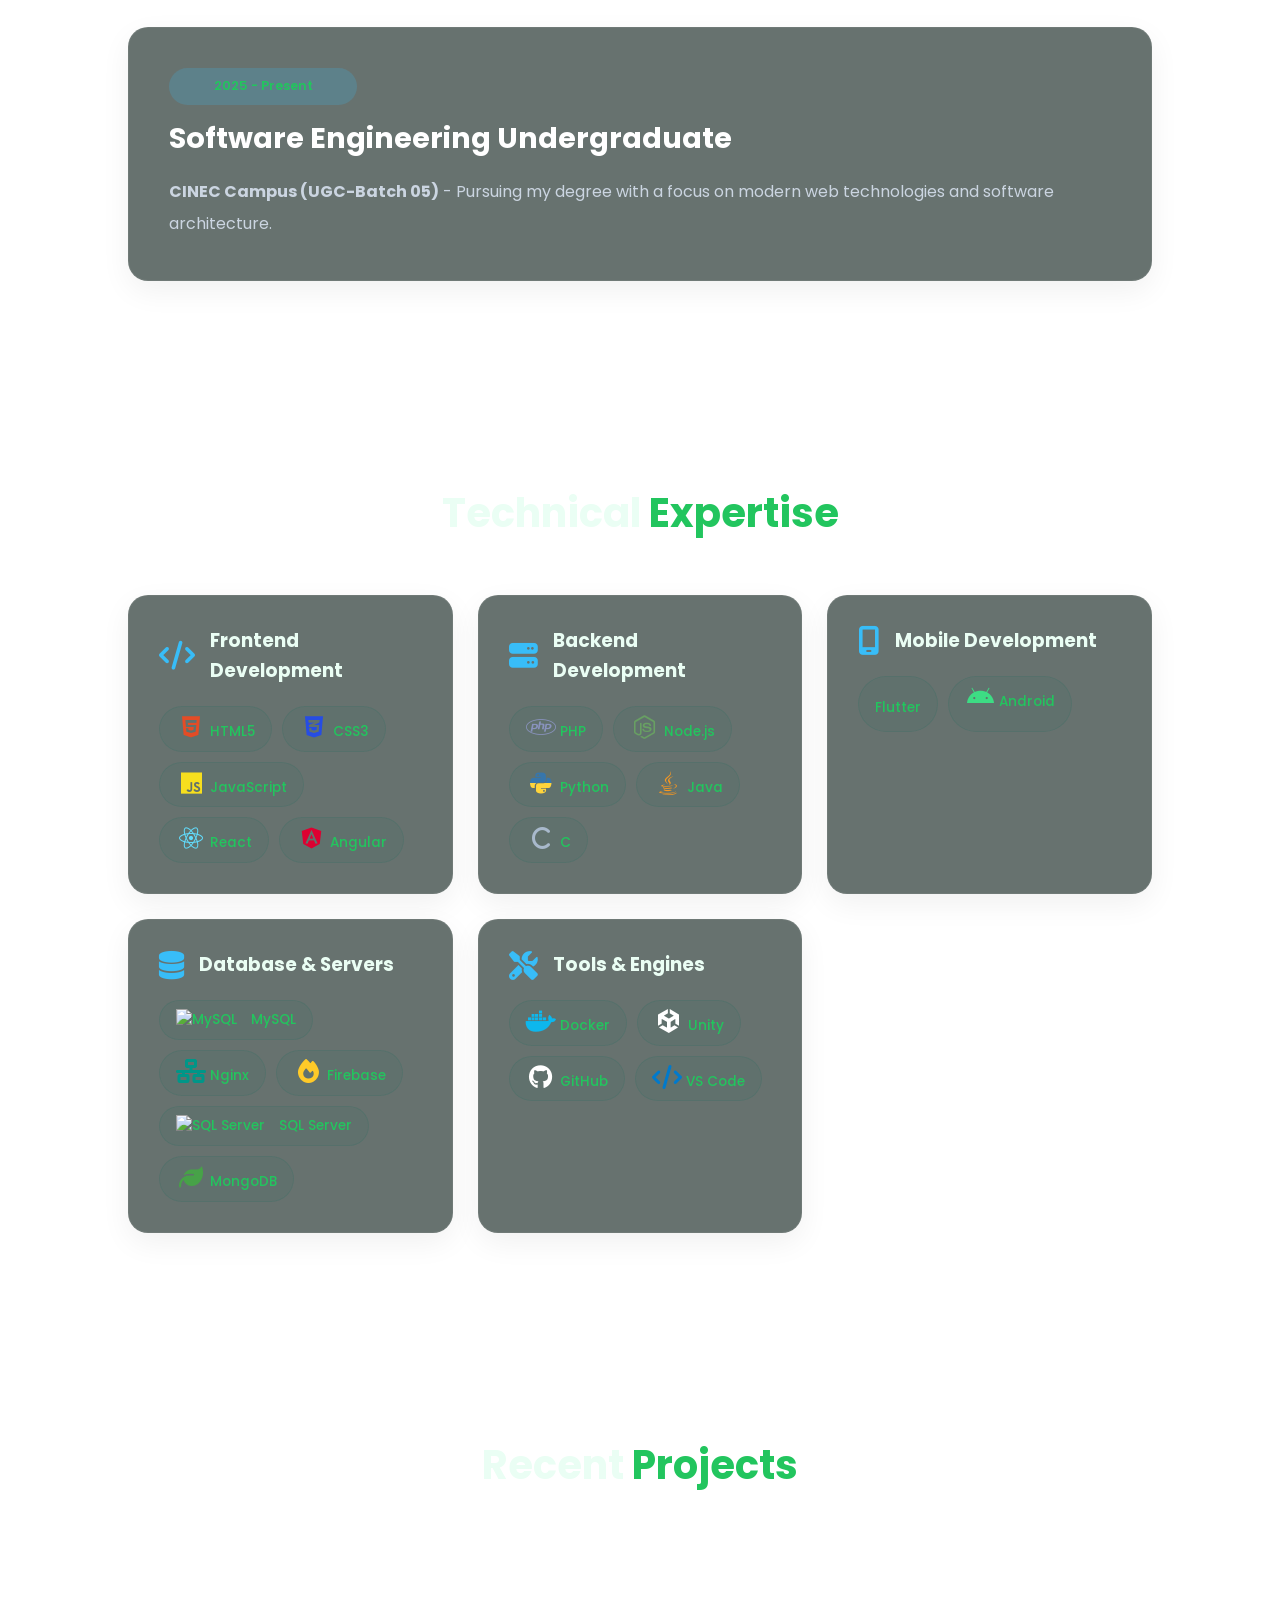
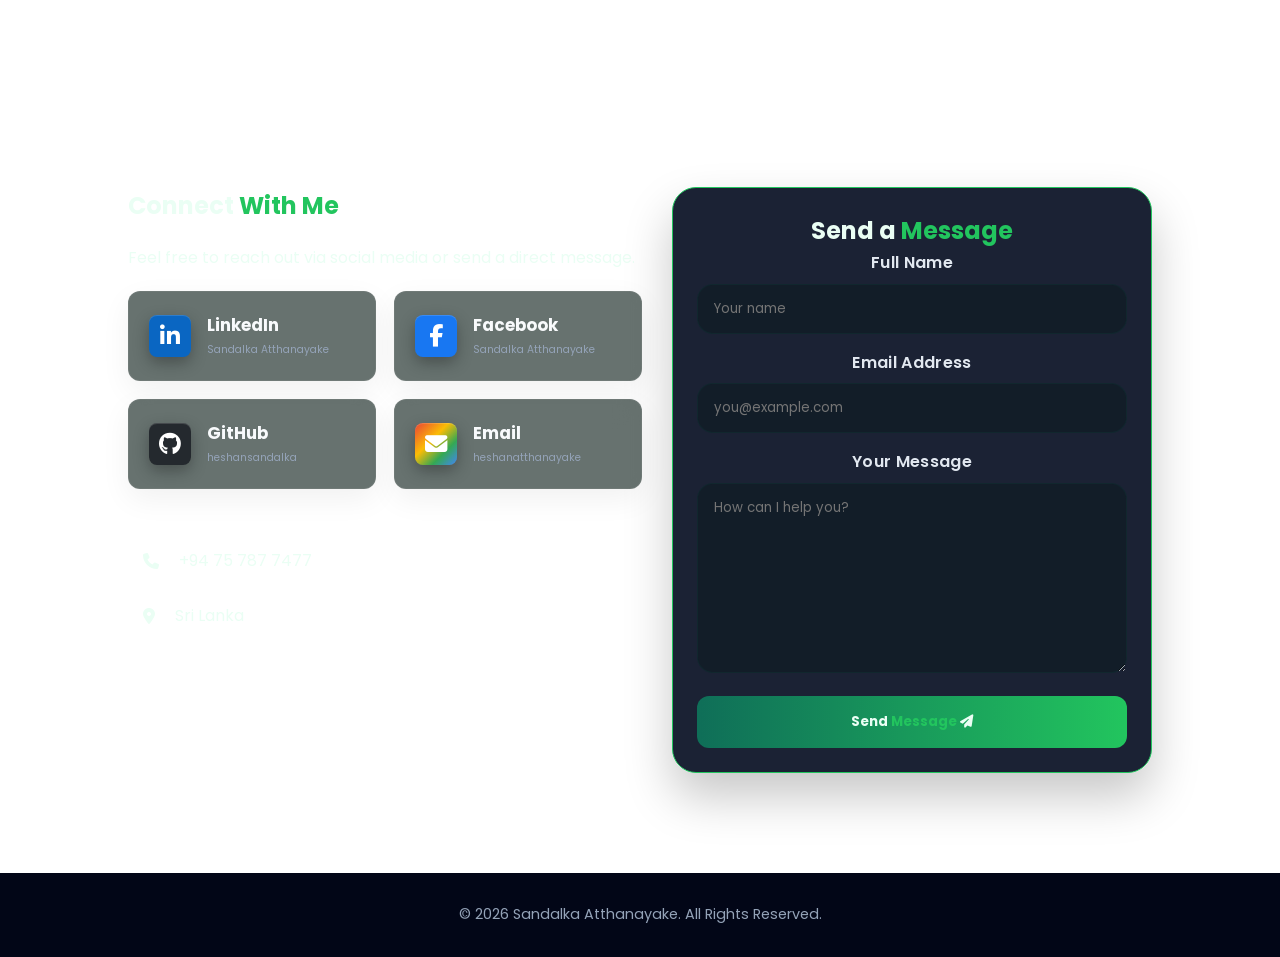
==== commit dd8e1ee1: "up" ====
--- a/index.html
+++ b/index.html
@@ -122,8 +122,7 @@
             <p class="hero-description">
                 I’m an aspiring <strong>Software Engineer</strong> currently at CINEC Campus. 
                 I don't just write code; I craft digital experiences. By blending 
-                <em>AI-driven innovation</em> with <em>aesthetic UI/UX design</em>, 
-                I strive to build web applications that are not only functional but also visually immersive.
+                AI-driven innovation with aesthetic UI/UX design, I strive to build web applications that are not only functional but also visually immersive.
             </p>
             <div class="hero-btns">
                 
@@ -243,12 +242,12 @@
 </section>
     <section id="contact" class="section-padding">
     <div class="container">
-        <h2 data-aos="fade-up">Connect <span class="highlight">With Me</span></h2>
+       
         
 
         <div class="contact-box-container" data-aos="zoom-in">
             <div class="contact-left">
-                <h1>Contact <span class="highlight">Information</span></h1>
+                <h1>Connect  <span class="highlight">With Me</span></h1>
                 <p class="contact-note">Feel free to reach out via social media or send a direct message.</p>
 
                 <div class="contact-cards">
--- a/style.css
+++ b/style.css
@@ -151,7 +151,7 @@
 
 .edu-card {
     background: rgba(255, 255, 255, 0.03);
-    border: 1px solid rgba(255, 255, 255, 0.1);
+    border: 1px solid #22c55e(255, 255, 255, 0.1);
     padding: 40px;
     border-radius: 20px;
     text-align: left;
@@ -179,12 +179,12 @@
 }
 
 .edu-card:hover {
-    border-color: #818cf8;
+    border-color: #22c55e;
     transform: translateY(-5px);
 }
 
 .edu-date {
-    color: #818cf8;
+    color: #22c55e;
     font-weight: 600;
     display: block;
     margin-bottom: 10px;
@@ -198,7 +198,7 @@
 
 .edu-card p {
     color: #cbd5e1;
-    line-height: 1.6;
+    line-height: 2;
 }
 
 @media (max-width: 768px) {
@@ -392,7 +392,7 @@
 body {
     background: linear-gradient(180deg, rgba(10, 16, 32, 0.96), rgba(7, 11, 24, 1));
     background-image:
-        radial-gradient(circle at 15% 14%, rgba(56, 189, 248, 0.08), transparent 18%),
+        radial-gradient(circle at 15% 14%, #22c55e(56, 189, 248, 0.08), transparent 18%),
         radial-gradient(circle at 80% 18%, rgba(139, 92, 246, 0.06), transparent 20%);
     background-blend-mode: overlay;
     background-attachment: fixed;
@@ -427,7 +427,7 @@
     right: 5%;
     width: 90%;
     border-radius: 50px;
-    border: 1px solid rgba(255, 255, 255, 0.1);
+    border: 1px solid #22c55e;
     box-shadow: 0 10px 30px rgba(0, 0, 0, 0.3);
     z-index: 2000;
     
@@ -435,7 +435,7 @@
 
 
 #main-nav .logo {
-    font-size: 0.95rem;
+    font-size: 1rem;
     font-weight: 700;
     background: linear-gradient(135deg, #22c55e, #16a34a);
     -webkit-background-clip: text;
@@ -640,6 +640,26 @@
     margin-top: 10px;
 }
 
+
+
+
+    .typing-text-container .static-green {
+        font-size: 1.02em;
+    }
+
+
+
+    .hero-title-name {
+        font-size: clamp(2.4rem, 8vw, 3.4rem);
+    }
+       .hero-stats {
+        grid-template-columns: repeat(2, 1fr);
+    }
+
+    .hero-stats-full {
+        padding: 0 10px;
+    }
+}
 .typing-text-container .static-green {
     color: #f8fafc;
     font-weight: 800;
@@ -653,19 +673,6 @@
     color: var(--full-green-2);
     font-weight: 600;
 }
-
-
-    .typing-text-container .static-green {
-        font-size: 1.02em;
-    }
-
-
-
-    .hero-title-name {
-        font-size: clamp(2.4rem, 8vw, 3.4rem);
-    }
-
-
 .hero-stats {
     display: grid;
     grid-template-columns: repeat(4, 1fr);
@@ -677,7 +684,7 @@
     .hero-stats {
         grid-template-columns: repeat(2, 1fr);
     }
-}
+
 
 .hero-stats {
     display: grid;
@@ -1341,8 +1348,12 @@
     cursor: pointer;
 }
 .info-item:hover {
-    background: rgba(56, 189, 248, 0.1);
-    transform: translateX(10px);
+     color: var(--accent-primary);
+}
+.info-item:hover {     
+
+      background: #22c55e0d;
+    box-shadow: 0 0 5px var(--accent-glow);
 }
 
 .modern-form {
@@ -1352,7 +1363,7 @@
     padding: 24px;
     background: rgba(15, 23, 42, 0.95);
     border-radius: 24px;
-    border: 1px solid rgba(255, 255, 255, 0.08);
+    border: 1px solid #22c55e;
     box-shadow: 0 24px 48px rgba(0, 0, 0, 0.22);
 }
 
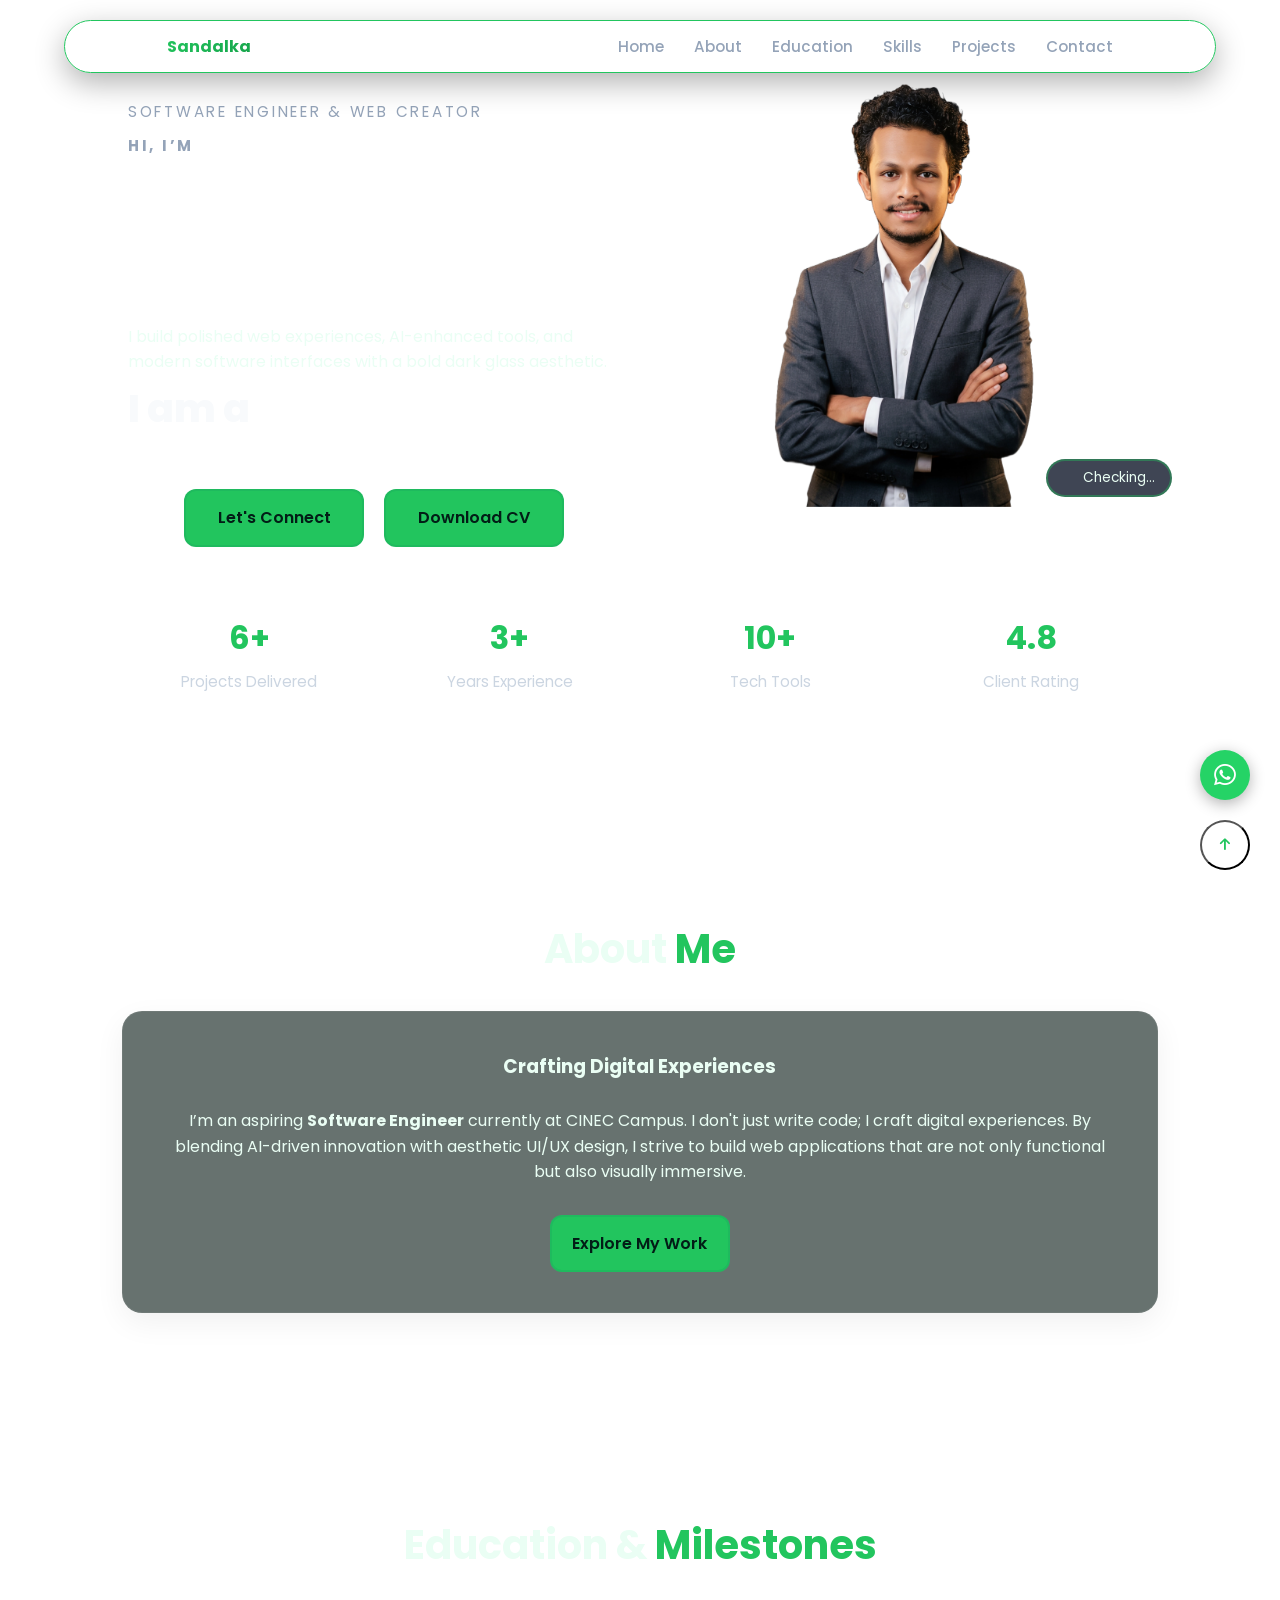
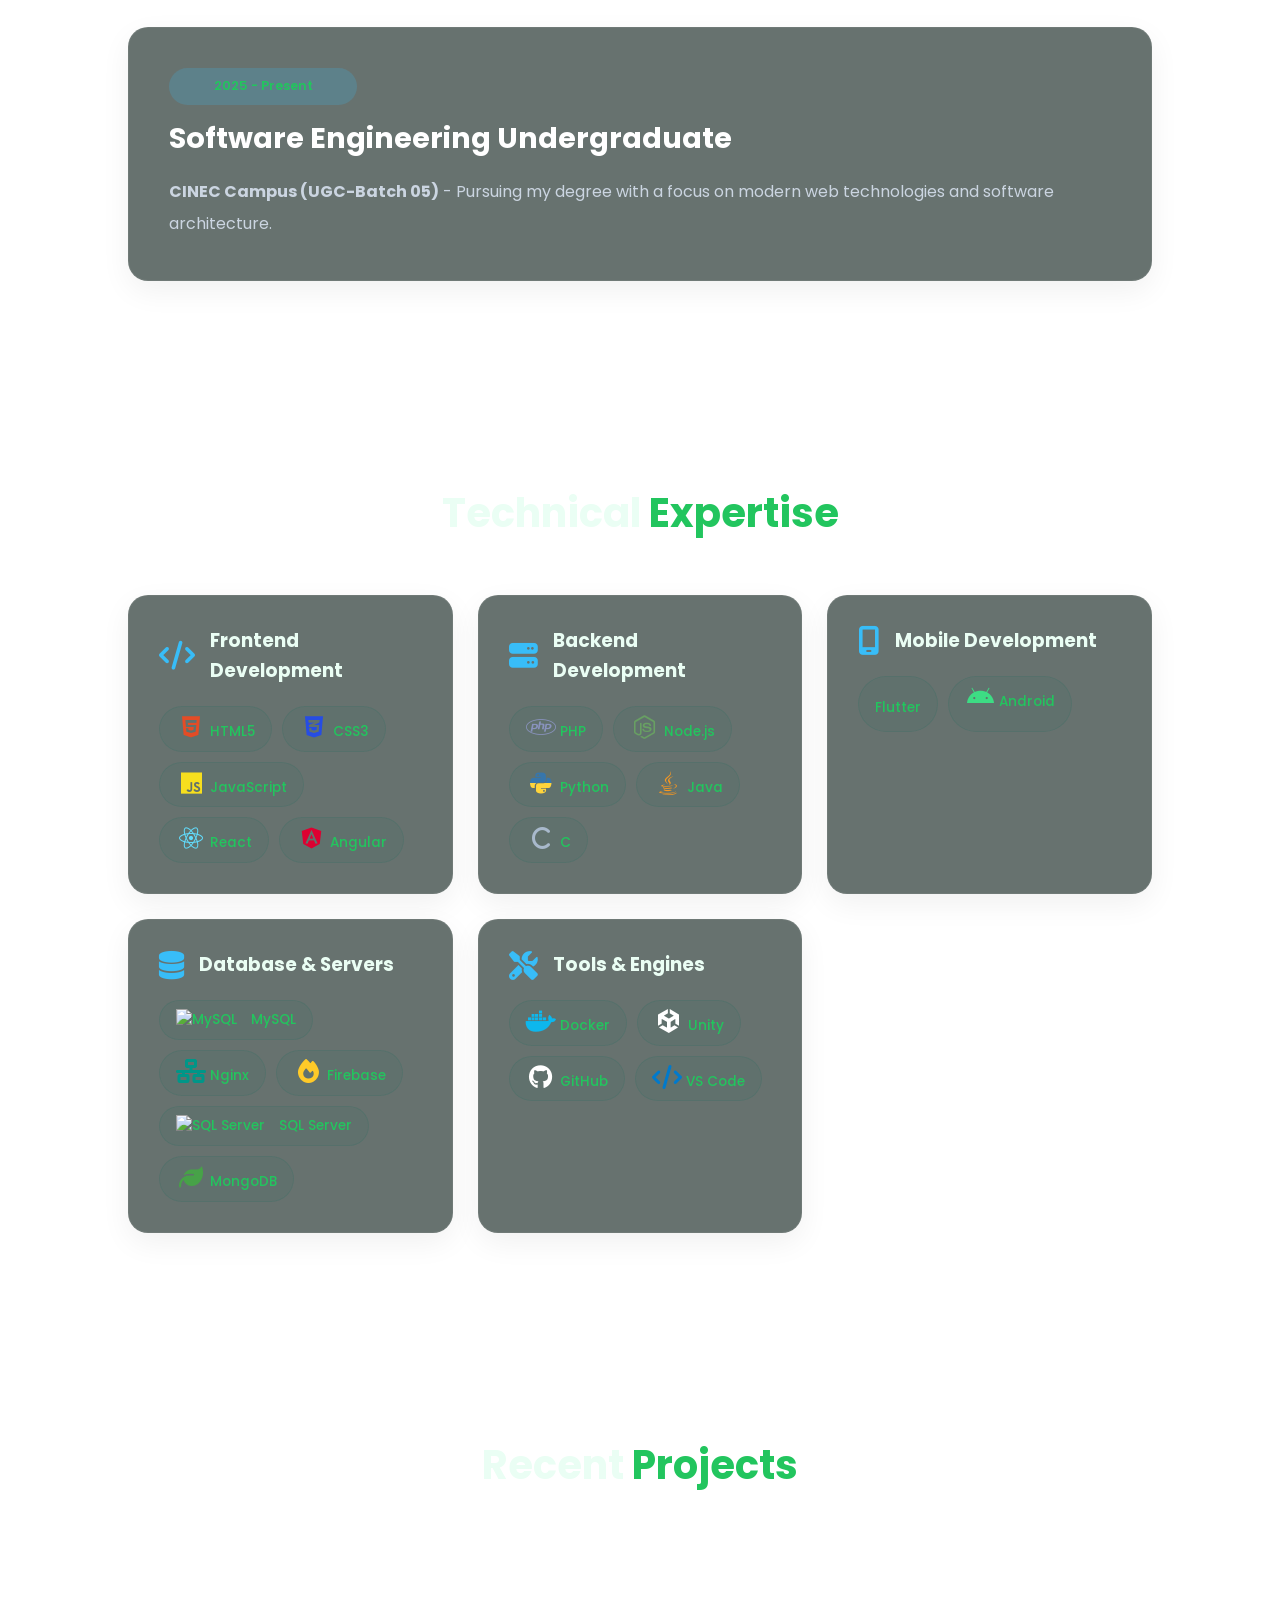
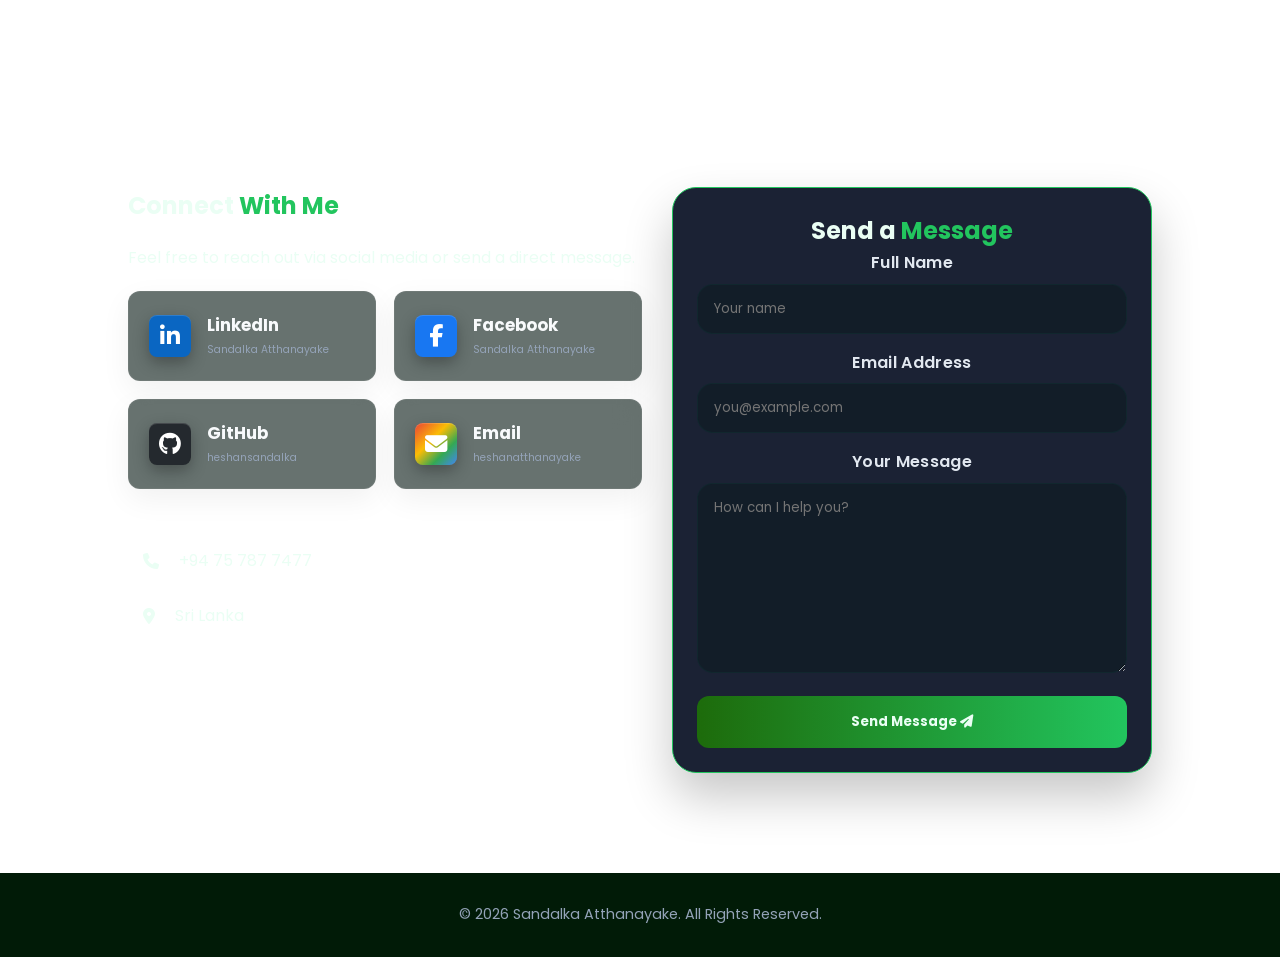
==== commit ac4a6cbe: "update" ====
--- a/index.html
+++ b/index.html
@@ -312,7 +312,7 @@
                     <textarea name="message" placeholder="How can I help you?" rows="8" required></textarea>
                 </div>
                 <button type="submit" id="send-btn" class="submit-btn">
-                    Send <span class="highlight">Message</span> <i class="fa-solid fa-paper-plane"></i>
+                    Send Message <i class="fa-solid fa-paper-plane"></i>
                 </button>
             </form>
         </div>
--- a/style.css
+++ b/style.css
@@ -621,43 +621,21 @@
 }
 
 @media (max-width: 768px) {
-    .hero-title-name.main-word .first,
-    .hero-title-name.main-word .second {
-        font-size: 1.06em;
-    }
-
-    .hero-title-name.main-word .first {
-        font-size: 1.2em;
-        -webkit-text-stroke: 1.5px #ffffff;
-    }
-
-
-.hero-description-hero {
-    max-width: 560px;
-    color: #cbd5e1;
-    line-height: 1.8;
-    font-size: 1.05rem;
-    margin-top: 10px;
-}
-
-
-
-
-    .typing-text-container .static-green {
-        font-size: 1.02em;
-    }
-
-
-
-    .hero-title-name {
-        font-size: clamp(2.4rem, 8vw, 3.4rem);
-    }
-       .hero-stats {
-        grid-template-columns: repeat(2, 1fr);
-    }
-
-    .hero-stats-full {
-        padding: 0 10px;
+    .hero-stats {
+        grid-template-columns: repeat(2, 1fr) !important;
+        gap: 14px;
+    }
+
+    .stat-card {
+        padding: 18px 14px;
+    }
+
+    .stat-card span {
+        font-size: 1.6rem;
+    }
+
+    .stat-card p {
+        font-size: 0.85rem;
     }
 }
 .typing-text-container .static-green {
@@ -673,17 +651,7 @@
     color: var(--full-green-2);
     font-weight: 600;
 }
-.hero-stats {
-    display: grid;
-    grid-template-columns: repeat(4, 1fr);
-    gap: 18px;
-    width: 100%;
-    align-self: stretch;
-}
-
-    .hero-stats {
-        grid-template-columns: repeat(2, 1fr);
-    }
+
 
 
 .hero-stats {
@@ -829,7 +797,7 @@
 .hero-btns .contact-card-btn,
 .hero-btns .btn-outline,
 .hero-btns .btn {
-    width: 220px;
+    width: 180px;
     display: inline-flex;
     align-items: center;
     justify-content: center;
@@ -841,7 +809,7 @@
     .hero-btns .contact-card-btn,
     .hero-btns .btn-outline,
     .hero-btns .btn {
-        width: 100%;
+        width: 60%;
         max-width: none;
         padding-left: 18px;
         padding-right: 18px;
@@ -1348,12 +1316,12 @@
     cursor: pointer;
 }
 .info-item:hover {
-     color: var(--accent-primary);
+     color: var(--full-green-2);
 }
 .info-item:hover {     
 
       background: #22c55e0d;
-    box-shadow: 0 0 5px var(--accent-glow);
+    box-shadow: 0 0 5px var(--full-green-2);
 }
 
 .modern-form {
@@ -1399,13 +1367,13 @@
 .modern-form textarea:focus {
     border-color: #38bdf8;
     outline: none;
-    box-shadow: 0 0 0 4px rgba(56, 189, 248, 0.1);
+    box-shadow: 0 0 0 4px #22c55e;
 }
 
 .submit-btn {
     width: 100%;
     padding: 16px;
-    background: linear-gradient(90deg, #0f6e58, #22c55e);
+    background: linear-gradient(90deg, #1d6b0b, #22c55e);
     color: #eafef4;
     border: none;
     border-radius: 12px;
@@ -1422,7 +1390,7 @@
 footer {
     padding: 30px;
     text-align: center;
-    background: #020617;
+    background: #011b07;
     color: #94a3b8;
     font-size: 0.9rem;
 }
@@ -1728,7 +1696,13 @@
     justify-content: center;
     text-decoration: none;
 }
-
+.whatsapp-float:hover {
+    background: #22c55e;
+    border-color: #22c55e;
+    transform: translateY(-5px) scale(1.1);
+    box-shadow: 0 0 25px #22c55e;
+    color: #ffffff;
+}
 
 
 #backToTop {
